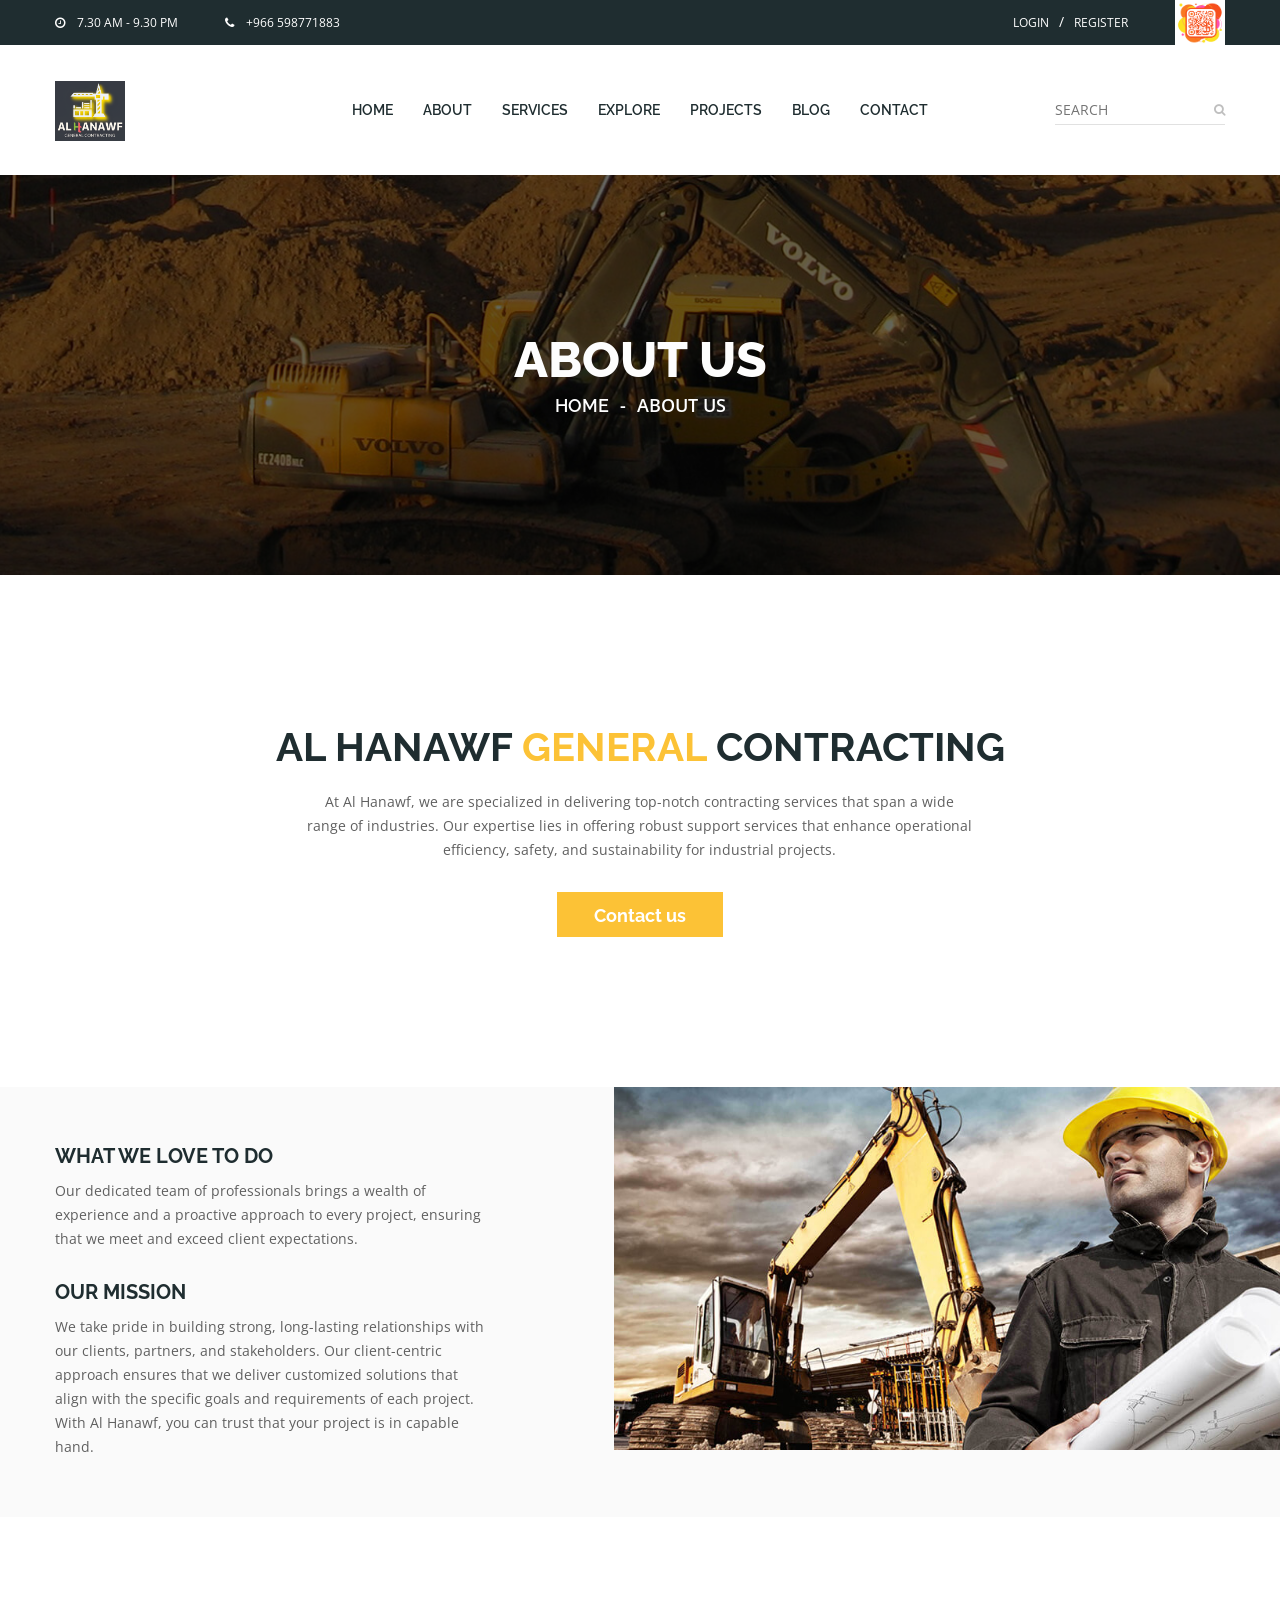
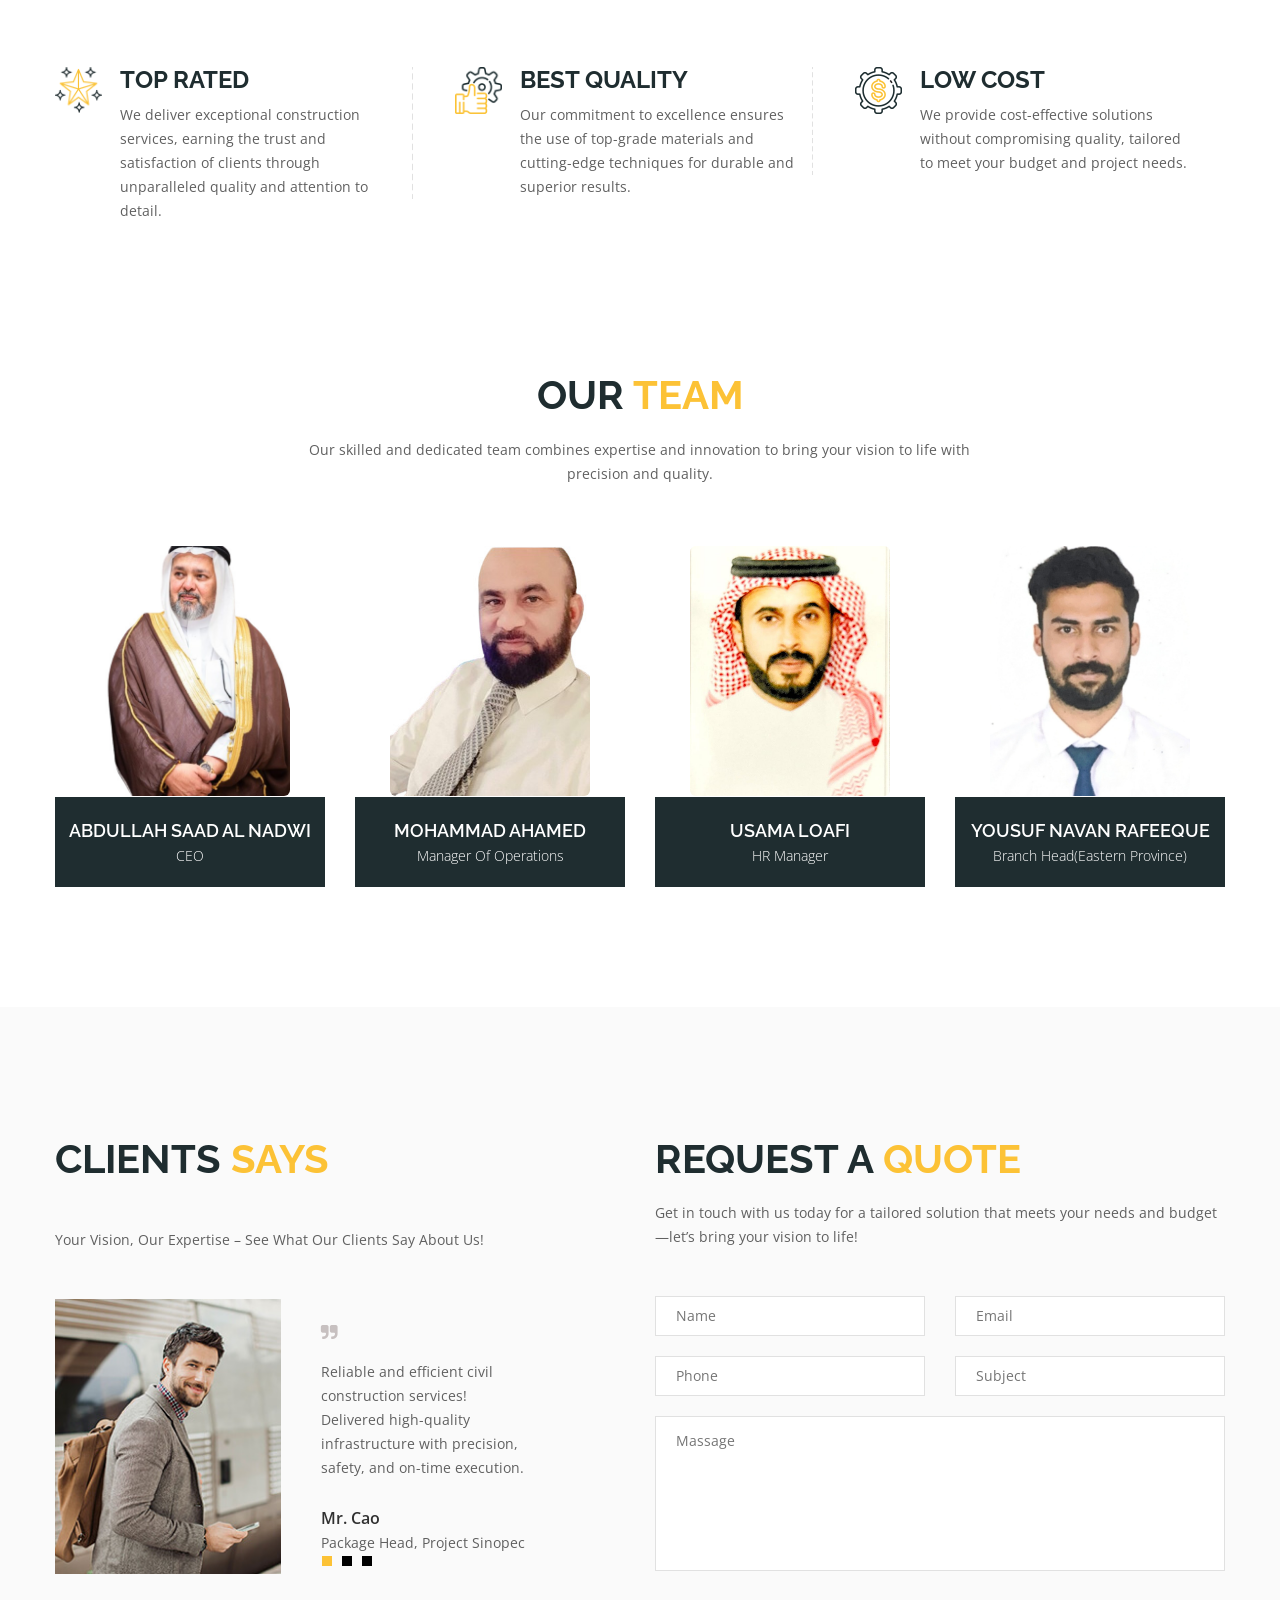
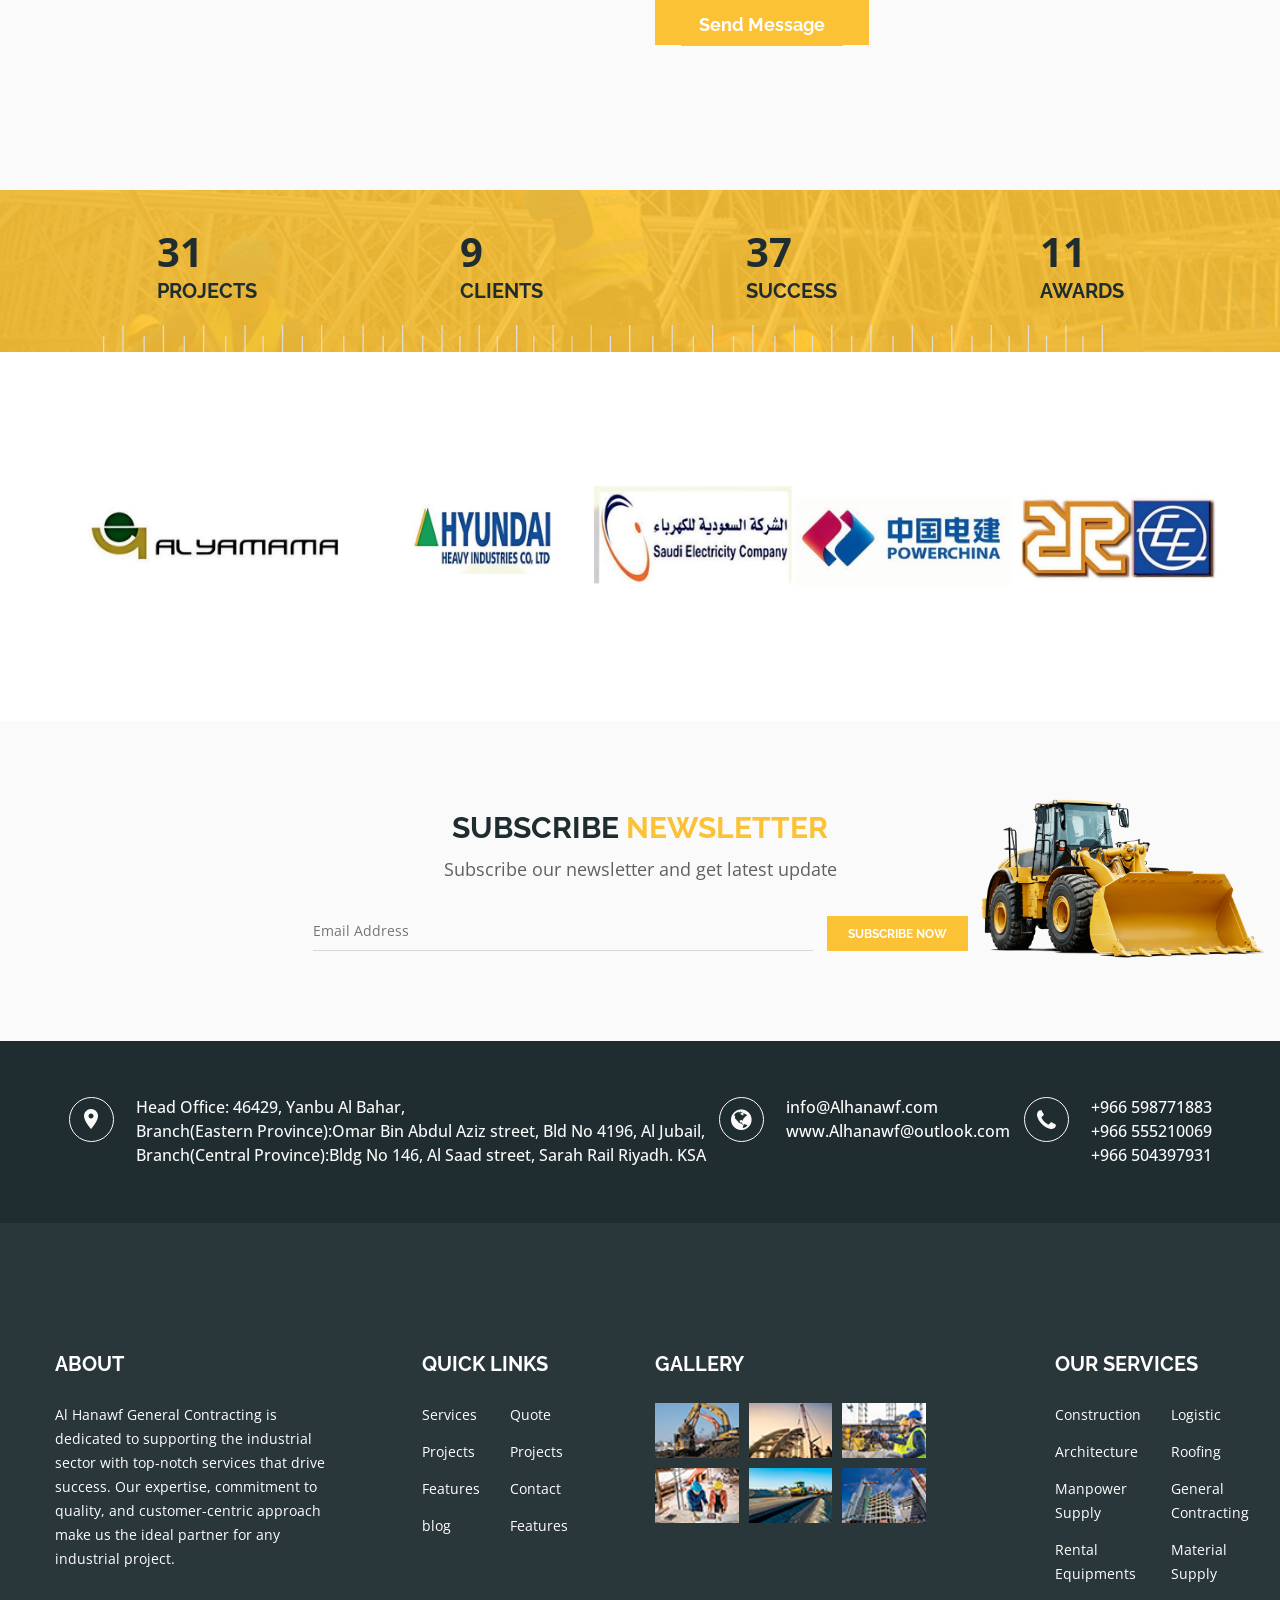
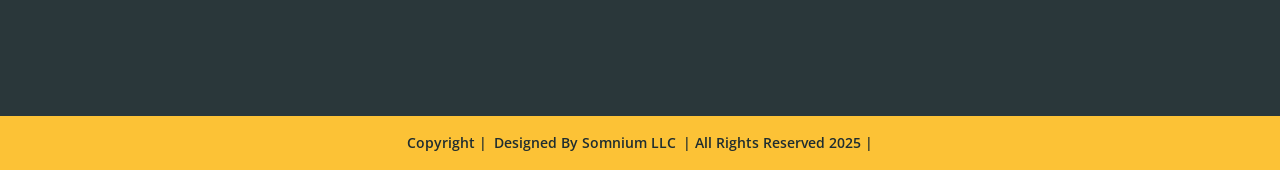
==== about.html @ 318bf7bf "Initial commit: Al Hanawf General Contracting website" ====
<!doctype html>
<html class="no-js" lang="en">


<head>
    <meta charset="utf-8">
    <meta http-equiv="x-ua-compatible" content="ie=edge">
    <title>About Us || Al Hanawf General Contracting</title>
    <meta name="description" content="">
    <meta name="viewport" content="width=device-width, initial-scale=1">
    
    <!-- Place favicon.ico in the root directory -->
    <link rel="shortcut icon" type="image/x-icon" href="images/favicon.ico">
    <link rel="apple-touch-icon" href="apple-touch-icon.png">
    

    <!-- All css files are included here. -->
    <!-- Bootstrap fremwork main css -->
    <link rel="stylesheet" href="css/bootstrap.min.css">
    <!-- Owl Carousel  main css -->
    <link rel="stylesheet" href="css/owl.carousel.min.css">
    <link rel="stylesheet" href="css/owl.theme.default.min.css">
    <!-- This core.css file contents all plugings css file. -->
    <link rel="stylesheet" href="css/core.css">
    <!-- Theme shortcodes/elements style -->
    <link rel="stylesheet" href="css/shortcode/shortcodes.css">
    <!-- Theme main style -->
    <link rel="stylesheet" href="style.css">
    <!-- Responsive css -->
    <link rel="stylesheet" href="css/responsive.css">
    <!-- User style -->
    <link rel="stylesheet" href="css/custom.css">


    <!-- Modernizr JS -->
    <script src="js/vendor/modernizr-2.8.3.min.js"></script>
</head>

<body>
    <!--[if lt IE 8]>
    <p class="browserupgrade">You are using an <strong>outdated</strong> browser. Please <a href="http://browsehappy.com/">upgrade your browser</a> to improve your experience.</p>
    <![endif]-->  

    <!-- Body main wrapper start -->
    <div class="wrapper">
        <!-- Start Header Style -->
        <div id="header" class="htc-header">
            <!-- Start Header Top -->
            <div class="htc__header__top bg__cat--1">
                <div class="container">
                    <div class="row">
                        <div class="col-md-6 col-lg-6 col-sm-6 col-xs-12">
                            <ul class="heaher__top__left">
                                <li><i class="fa fa-clock-o"></i>7.30 AM  -  9.30 PM</li>
                                <li><a href="#"><i class="fa fa-phone"></i>+966 598771883 </a></li>
                            </ul>
                        </div>
                        <div class="col-md-6 col-lg-6 col-sm-6 col-xs-12">
                            <div class="header__top__right">
                                <ul class="login-register">
                                    <li><a href="login-register.html">LOGIN</a></li>
                                    <li class="separator">/</li>
                                    <li><a href="login-register.html">REGISTER</a></li>
                                </ul>
                                <div class="heaher__top__btn">
                                    <img src="SCAN.png" alt="SCAN" width="50" height=48">
                                </div>
                            </div>
                        </div>
                    </div>
                </div>
            </div>
            <!-- End Header Top -->
            <!-- Start Mainmenu Area -->
            <div id="sticky-header-with-topbar" class="mainmenu__wrap sticky__header">
                <div class="container">
                    <div class="row">
                        <div class="col-md-2 col-sm-6 col-xs-7">
                            <div class="logo">
                                <a href="index.html">
                                    <img src="images/logo/Logo Al hanawf.png" alt="logo image" width="70" height="60">
                                </a>
                            </div>
                        </div>
                        <div class="col-md-8 col-sm-6 col-xs-5">
                            <nav class="main__menu__nav  hidden-xs hidden-sm">
                                <ul class="main__menu">
                                    <li class="drop"><a href="index.html">HOME</a>
                                        <ul class="">
                                            <li><a href="index.html"></a></li>
                                            <li><a href="index-2.html"></a></li>
                                            <li><a href="index-3.html"></a></li>
                                        </ul>
                                    </li>
                                    <li><a href="about.html">ABOUT</a></li>
                                    <li><a href="service.html">SERVICES</a></li>
                                    <li class="drop"><a href="#">Explore</a>
                                        <ul class="dropdown">
                                            <li><a href="service.html">service</a></li>
                                            <li><a href="projects-one.html">project Gallery</a></li>
                                            <li><a href="single-project.html">Letter of Approval</a></li>
                                            <li><a href="blog.html">BLog</a></li>
                                            <li><a href="login-register.html">Log in & Register</a></li>
                                        </ul>
                                    </li>
                                    <li class="drop"><a href="#">PROJECTS</a>
                                        <ul class="dropdown">
                                            <li><a href="projects-one.html">project gallery</a></li>
                                        </ul>
                                    </li>
                                    <li class="drop"><a href="blog.html">BLOG</a>
                                        <ul class="dropdown">
                                            <li><a href="blog.html">BLog</a></li>
                                        </ul>
                                    </li>
                                    <li><a href="contact.html">CONTACT</a></li>
                                </ul>
                            </nav>
                            <div class="mobile-menu clearfix visible-xs visible-sm">
                                <nav id="mobile_dropdown">
                                    <ul>
                                        <li><a href="index.html">Home</a>
                                            <ul>
                                                <li><a href="index.html">Home 01</a></li>
                                            </ul>
                                        </li>
                                        <li><a href="about.html">ABOUT</a></li>
                                        <li><a href="#">PROJECTS</a>
                                            <ul>
                                                <li><a href="projects-one.html">projects one</a></li>
                                                <li><a href="projects-two.html">projects two</a></li>
                                                <li><a href="projects-three.html">projects three</a></li>
                                            </ul>
                                        </li>
                                        <li><a href="#">pages</a>
                                            <ul>
                                                <li><a href="service.html">service</a></li>
                                                <li><a href="projects-one.html">projects one</a></li>
                                                <li><a href="single-project.html">Single Project</a></li>
                                                <li><a href="blog.html">BLog</a></li>
                                                <li><a href="login-register.html">Log in & Register</a></li>
                                            </ul>
                                        </li> 
                                        <li><a href="blog.html">blog</a>
                                            <ul>
                                                <li><a href="blog.html">BLog</a></li>
                                                <li><a href="blog-one-column.html">blog one column</a></li>
                                                <li><a href="blog-two-column.html">blog two column</a></li>
                                            </ul>
                                        </li>
                                        <li><a href="contact.html">contact</a></li>
                                    </ul>
                                </nav>
                            </div> 
                        </div>
                        <div class="col-md-2 col-sm-6 hidden-xs">
                            <div class="htc__header__search">
                                <input type="text" placeholder="SEARCH">
                                <a href="#"><i class="fa fa-search"></i></a>
                            </div>
                        </div>
                    </div>
                    <div class="mobile-menu-area"></div>
                </div>
            </div>
            <!-- End Mainmenu Area -->
        </div>
        <!-- End Header Style -->
        <!-- Start Bradcaump area -->
        <div class="ht__bradcaump__area" data--black__overlay="6" style="background: rgba(0, 0, 0, 0) url(images/bg/5.jpg) no-repeat scroll center center / cover ;">
            <div class="ht__bradcaump__wrap">
                <div class="container">
                    <div class="row">
                        <div class="col-xs-12">
                            <div class="bradcaump__inner text-center">
                                <h2 class="bradcaump-title">About Us</h2>
                                <nav class="bradcaump-inner">
                                  <a class="breadcrumb-item" href="index.html">Home</a>
                                  <span class="brd-separetor">-</span>
                                  <span class="breadcrumb-item active">About Us</span>
                                </nav>
                            </div>
                        </div>
                    </div>
                </div>
            </div>
        </div>
        <!-- End Bradcaump area -->
        <!-- Start Construction Area -->
        <section class="htc__best__construction ptb--150">
            <div class="container">
                <div class="row">
                    <div class="col-xs-12">
                        <div class="htc__bst__construc">
                            <div class="section__title text-center">
                                <h2 class="title__line">AL Hanawf <span class="text--theme">General</span> Contracting</h2>
                                <p>At Al Hanawf, we are specialized in delivering top-notch contracting services that span a 
                                    wide range of industries. Our expertise lies in offering robust support services that 
                                    enhance operational efficiency, safety, and sustainability for industrial projects.</p>
                            </div>
                            <div class="htc__bst__btn text-center mt--30">
                                <a class="htc__btn" href="contact.html">Contact us</a>
                            </div>
                        </div>
                    </div>
                </div>
            </div>
        </section>
        <!-- End Construction Area -->
        <!-- Start Offer Area -->
        <section class="htc__mission__area bg__gray">
            <div class="container">
                <div class="row">
                    <div class="col-md-9 col-lg-5 col-sm-7 col-xs-12">
                        <div class="htc__mission__container">
                            <div class="single__mission">
                                <h2>WHAT WE LOVE TO DO</h2>
                                <p>Our dedicated team of professionals brings a wealth of experience and a proactive approach 
                                    to every project, ensuring that we meet and exceed client expectations. </p>
                            </div>
                            <div class="single__mission">
                                <h2>OUR MISSION</h2>
                                <p>We take pride in building strong, long-lasting relationships with our clients, partners, 
                                    and stakeholders. Our client-centric approach ensures that we deliver customized 
                                    solutions that align with the specific goals and requirements of each project. With Al 
                                    Hanawf, you can trust that your project is in capable hand.</p>
                            </div>
                        </div>
                    </div>
                </div>
            </div>
            <div class="htc__offer__thumb">
                <div class="htc__offer__thumb__inner">
                    <img src="images/about/1.jpg" alt="offer img">
                </div>
            </div>
        </section>
        <!-- End Offer Area -->
        <!-- Start Offer Area -->
        <section class="htc__offer__area ptb--150 bg__white">
            <div class="container">
                <div class="row">
                    <div class="col-md-4 col-lg-4 col-sm-6 col-xs-12">
                        <div class="offer">
                            <div class="offer__icon">
                                <img src="images/others/icon-2/1.png" alt="icon images">
                            </div>
                            <div class="offer__details">
                                <h2><a href="#">TOP RATED</a></h2>
                                <p>We deliver exceptional construction services, earning the trust and satisfaction of clients through unparalleled quality and attention to detail.</p>
                            </div>
                        </div>
                    </div>
                    <div class="col-md-4 col-lg-4 col-sm-6 col-xs-12 xmt-40">
                        <div class="offer separator">
                            <div class="offer__icon">
                                <img src="images/others/icon-2/2.png" alt="icon images">
                            </div>
                            <div class="offer__details">
                                <h2><a href="#">BEST QUALITY</a></h2>
                                <p>Our commitment to excellence ensures the use of top-grade materials and cutting-edge techniques for durable and superior results.</p>
                            </div>
                        </div>
                    </div>
                    <div class="col-md-4 col-lg-4 hidden-sm col-xs-12 xmt-40">
                        <div class="offer separator">
                            <div class="offer__icon">
                                <img src="images/others/icon-2/3.png" alt="icon images">
                            </div>
                            <div class="offer__details">
                                <h2><a href="#">LOW COST</a></h2>
                                <p>We provide cost-effective solutions without compromising quality, tailored to meet your budget and project needs.</p>
                            </div>
                        </div>
                    </div>
                </div>
            </div>
        </section>
        <!-- End Offer Area -->
        <!-- Start Team Area -->
        <section class="htc__team__area pb--120 bg__white">
            <div class="htc__team__container">
                <div class="container">
                    <div class="row">
                        <div class="col-xs-12">
                            <div class="section__title text-center">
                                <h2 class="title__line">OUR <span class="text--theme">TEAM</span></h2>
                                <p>Our skilled and dedicated team combines expertise and innovation to bring your vision to life with precision and quality.</p>
                            </div>
                        </div>
                    </div>
                    <div class="row">
                        <div class="htc__team__wrap clearfix mt--30">
                            <!-- Start Single Team -->
                            <div class="col-md-3 col-lg-3 col-sm-4 col-xs-12">
                                <div class="team foo">
                                    <div class="team__inner">
                                        <div class="team__thumb">
                                            <img src="images/team/0.jpg" alt="team image" style="width: 200px; height: 250px; object-fit: cover; border-radius: 6px; position: relative; left: 50%; transform: translateX(-50%);">
                                        </div>
                                        <div class="team__hover__info">
                                            <ul class="team__social__link">
                                                <li><a href="#" target="_blank"><i class="fa fa-twitter"></i></a></li>
    
                                                <li><a href="#" target="_blank"><i class="fa fa-instagram"></i></a></li>
    
                                                <li><a href="#" target="_blank"><i class="fa fa-facebook"></i></a></li>
    
                                                <li><a href="#" target="_blank"><i class="fa fa-google-plus"></i></a></li>
                                            </ul>
                                        </div>
                                    </div>
                                    <div class="team__details">
                                        <h2><a href="#">Abdullah Saad Al Nadwi </a></h2>
                                        <h4>CEO</h4>
                                    </div>
                                </div>
                            </div>
                            <!-- End Single Team -->
                            <!-- Start Single Team -->
                            <div class="col-md-3 col-lg-3 col-sm-4 col-xs-12">
                                <div class="team foo">
                                    <div class="team__inner">
                                        <div class="team__thumb">
                                            <div style="text-align: center;"></div>
                                            <img src="images/team/8.jpg" alt="team image" style="width: 200px; height: 250px; object-fit: cover; border-radius: 6px; position: relative; left: 50%; transform: translateX(-50%);">
                                        </div>
                                        <div style="text-align: center;"></div>
                                        <div class="team__hover__info">
                                            <ul class="team__social__link">
                                                <li><a href="#" target="_blank"><i class="fa fa-twitter"></i></a></li>
    
                                                <li><a href="#" target="_blank"><i class="fa fa-instagram"></i></a></li>
    
                                                <li><a href="#" target="_blank"><i class="fa fa-facebook"></i></a></li>
    
                                                <li><a href="#" target="_blank"><i class="fa fa-google-plus"></i></a></li>
                                            </ul>
                                        </div>
                                    </div>
                                    <div class="team__details">
                                        <h2><a href="#">Mohammad Ahamed </a></h2>
                                        <h4>Manager of operations</h4>
                                    </div>
                                </div>
                            </div>
                            <!-- End Single Team -->
                            <!-- Start Single Team -->
                            <div class="col-md-3 col-lg-3 col-sm-4 col-xs-12">
                                <div class="team foo">
                                    <div class="team__inner">
                                        <div class="team__thumb">
                                            <img src="images/team/6.jpg" alt="team image" style="width: 200px; height: 250px; object-fit: cover; border-radius: 6px; position: relative; left: 50%; transform: translateX(-50%);">
                                        </div>
                                        <div class="team__hover__info">
                                            <ul class="team__social__link">
                                                <li><a href="#" target="_blank"><i class="fa fa-twitter"></i></a></li>
    
                                                <li><a href="#" target="_blank"><i class="fa fa-instagram"></i></a></li>
    
                                                <li><a href="#" target="_blank"><i class="fa fa-facebook"></i></a></li>
    
                                                <li><a href="#" target="_blank"><i class="fa fa-google-plus"></i></a></li>
                                            </ul>
                                        </div>
                                    </div>
                                    <div class="team__details">
                                        <h2><a href="#">Usama Loafi </a></h2>
                                        <h4>HR Manager</h4>
                                    </div>
                                </div>
                            </div>
                            <!-- End Single Team -->
                            <!-- Start Single Team -->
                            <div class="col-md-3 col-lg-3 hidden-sm col-xs-12">
                                <div class="team foo">
                                    <div class="team__inner">
                                        <div class="team__thumb">
                                            <img src="images/team/9.jpg" alt="team image" style="width: 200px; height: 250px; object-fit: cover; border-radius: 6px; position: relative; left: 50%; transform: translateX(-50%);">
                                    </div>
                                    <div class="team__hover__info">
                                        <ul class="team__social__link">
                                            <li><a href="#" target="_blank"><i class="fa fa-twitter"></i></a></li>

                                            <li><a href="#" target="_blank"><i class="fa fa-instagram"></i></a></li>

                                            <li><a href="#" target="_blank"><i class="fa fa-facebook"></i></a></li>

                                            <li><a href="#" target="_blank"><i class="fa fa-google-plus"></i></a></li>
                                        </ul>
                                    </div>
                                </div>
                                <div class="team__details">
                                    <h2><a href="#">Yousuf Navan Rafeeque</a></h2>
                                    <h4>Branch Head(Eastern Province)</h4>
                                    </div>
                                </div>
                            </div>
                            <!-- End Single Team -->
                        </div>
                    </div>
                </div>
            </div>
        </section>
        <!-- End Team Area -->
        <!-- Start Testimonial Area -->
        <section class="htc__testimonial__area ptb--130" data--gray__overlay="9" style="background: rgba(0, 0, 0, 0) url(images/bg/1.jpg) no-repeat fixed center center / cover ;">
            <div class="container">
                <div class="row">
                    <div class="col-md-6 col-lg-5 col-sm-12 col-xs-12">
                        <div class="htc__testimonial__wrap">
                            <div class="section__title text-left">
                                <h2 class="title__line">CLIENTS <span class="text--theme">SAYS</span></h2>
                                <p>                                <p>Your Vision, Our Expertise – See What Our Clients Say About Us!                                </p>
                            </p>
                            </div>
                            <div class="testimonial__activation clearfix">
                                 <!-- Start Single Testimonial -->
                                <div class="testimonial">
                                    <div class="testimonial__thumb">
                                         <img src="images/test/client/1.jpg" alt="clint image">
                                    </div>
                                    <div class="testimonial__details">
                                        <div class="tes__icon">
                                            <i class="fa fa-quote-right"></i>
                                        </div>
                                        <p>Reliable and efficient civil construction services! Delivered high-quality infrastructure with precision, safety, and on-time execution.</p>
                                        <h2><a href="#">Mr. Cao</a></h2>
                                        <h4>Package Head, Project Sinopec</h4>
                                    </div>
                                </div>
                                 <!-- End Single Testimonial -->
                                 <!-- Start Single Testimonial -->
                                <div class="testimonial">
                                    <div class="testimonial__thumb">
                                         <img src="images/test/client/1.jpg" alt="clint image">
                                    </div>
                                    <div class="testimonial__details">
                                        <div class="tes__icon">
                                            <i class="fa fa-quote-right"></i>
                                        </div>
                                        <p>Exceptional manpower services! Skilled workforce, timely deployment, and a commitment to quality ensure seamless project execution.</p>
                                        <h2><a href="#">Mr. Roland</a></h2>
                                        <h4>N.S.H, Dammam</h4>
                                    </div>
                                </div>
                                 <!-- End Single Testimonial -->
                                 <!-- Start Single Testimonial -->
                                <div class="testimonial">
                                    <div class="testimonial__thumb">
                                         <img src="images/test/client/1.jpg" alt="clint image">
                                    </div>
                                    <div class="testimonial__details">
                                        <div class="tes__icon">
                                            <i class="fa fa-quote-right"></i>
                                        </div>
                                        <p>Reliable and well-maintained rental equipment for all construction needs—ensuring efficiency, safety, and cost-effective project execution.</p>
                                        <h2><a href="#">Mr.Irfan</a></h2>
                                        <h4>Project Coordinatr, Gulf Oil</h4>
                                    </div>
                                </div>
                                 <!-- End Single Testimonial -->
                            </div>
                        </div>
                    </div>
                    <div class="col-md-6 col-lg-6  col-lg-offset-1 col-sm-12 col-xs-12 smt-40">
                        <div class="reguest__quote">
                            <div class="section__title text-left">
                                <h2 class="title__line">REQUEST A <span class="text--theme">QUOTE</span></h2>
                                <p>Get in touch with us today for a tailored solution that meets your needs and budget—let’s bring your vision to life!</p>
                            </div>
                            <form id="contact-form" action="https://d29u17ylf1ylz9.cloudfront.net/simply-construction/mail-faq.php" method="post">
                                <div class="clint__comment__form">
                                    <div class="single__cl__form">
                                        <input name="name" type="text" placeholder="Name">
                                        <input name="email" type="email" placeholder="Email">
                                    </div>
                                    <div class="single__cl__form">
                                        <input name="telephone" type="tel" placeholder="Phone">
                                        <input name="subject" type="text" placeholder="Subject">
                                    </div>
                                    <div class="single__cl__message">
                                        <textarea name="message" placeholder="Massage"></textarea>
                                    </div>
                                    <div class="clint__submit__btn">
                                        <button class="submit htc__btn" type="submit">
                                            <a class="htc__btn" href="#">Send Message</a> 
                                        </button>
                                    </div>
                                </div>
                            </form>
                            <p class="form-messege"></p>
                        </div>
                    </div>
                </div>
            </div>
        </section>
        <!-- End Testimonial Area -->
        <!-- Start Counter Up Area -->
        <section class="htc__counterup__area ptb--50" style="background: rgba(0, 0, 0, 0) url(images/bg/3.jpg) no-repeat scroll center center / cover ;">
            <div class="container">
                <div class="row">
                    <div class="col-md-12">
                        <div class="htc__counterup__wrap">
                            <!-- Start Single Fact -->
                            <div class="funfact">
                                <div class="fact__details">
                                    <div class="funfact__count__inner">
                                        <div class="fact__count ">
                                            <span class="count">174</span>
                                        </div>
                                    </div>
                                    <div class="fact__title">
                                        <h2>PROJECTS</h2>
                                    </div>
                                </div>
                            </div> 
                            <!-- End Single Fact -->
                            <!-- Start Single Fact -->
                            <div class="funfact">
                                <div class="fact__details">
                                    <div class="funfact__count__inner">
                                        <div class="fact__count ">
                                            <span class="count">54</span>
                                        </div>
                                    </div>
                                    <div class="fact__title">
                                        <h2>CLIENTS</h2>
                                    </div>
                                </div>
                            </div> 
                            <!-- End Single Fact -->
                            <!-- Start Single Fact -->
                            <div class="funfact">
                                <div class="fact__details">
                                    <div class="funfact__count__inner">
                                        <div class="fact__count ">
                                            <span class="count">209</span>
                                        </div>
                                    </div>
                                    <div class="fact__title">
                                        <h2>SUCCESS</h2>
                                    </div>
                                </div>
                            </div> 
                            <!-- End Single Fact -->
                            <!-- Start Single Fact -->
                            <div class="funfact">
                                <div class="fact__details">
                                    <div class="funfact__count__inner">
                                        <div class="fact__count ">
                                            <span class="count">72</span>
                                        </div>
                                    </div>
                                    <div class="fact__title">
                                        <h2>AWARDS</h2>
                                    </div>
                                </div>
                            </div> 
                            <!-- End Single Fact -->
                        </div>
                    </div>
                </div>
            </div>
        </section>
        <!-- End Counter Up Area -->
        <!-- Start Brand Area -->
        <div class="htc__brand__area">
            <div class="container">
                <div class="row">
                    <div class="col-xs-12">
                        <ul class="brand__list">
                            <li><a href="#"><img src="images/brand/Client 1.jpg" alt="brand images"></a></li>
                            <li><a href="#"><img src="images/brand/Client 7.jpg" alt="brand images" ></a></li>
                            <li><a href="#"><img src="images/brand/Client 4.jpg" alt="brand images"></a></li>
                            <li><a href="#"><img src="images/brand/Client 5.jpg" alt="brand images"></a></li>
                            <li><a href="#"><img src="images/brand/Client 6.jpg" alt="brand images"></a></li>
                        </ul>
                    </div>
                </div>
            </div>
        </div>
        <!-- End Brand Area -->
        <!-- Start Newsletter Area -->
        <section class="htc__newsletter__area ptb--90 bg__gray">
            <div class="container">
                <div class="row">
                    <div class="col-xs-12">
                        <div class="newsletter__wrap">
                            <h2 class="title__line">SUBSCRIBE <span class="text--theme">NEWSLETTER</span></h2>
                            <h4>Subscribe our newsletter and get latest update</h4>
                            <div class="newsletter__form">
                                <div class="input__box">
                                    <div id="mc_embed_signup">
                                        <form action="https://online.flippingbook.com/view/84429583/" method="post" id="mc-embedded-subscribe-form" name="mc-embedded-subscribe-form" class="validate" target="_blank" novalidate>
                                            <div id="mc_embed_signup_scroll" class="htc__news__inner">
                                                <div class="news__input">
                                                    <input type="email" value="" name="EMAIL" class="email" id="mce-EMAIL" placeholder="Email Address" required>
                                                </div>
                                                <!-- real people should not fill this in and expect good things - do not remove this or risk form bot signups-->
                                                <div style="position: absolute; left: -5000px;" aria-hidden="true"><input type="text" name="b_6bbb9b6f5827bd842d9640c82_05d85f18ef" tabindex="-1" value=""></div>
                                                <div class="clearfix subscribe__btn"><input type="submit" value="SUBSCRIBE NOW" name="subscribe" id="mc-embedded-subscribe" class="bst__btn btn--white__color">
                                                    
                                                </div>
                                            </div>
                                        </form>
                                    </div>
                                </div>        
                            </div>
                        </div>
                    </div>
                </div>
            </div>
            <div class="newsletter__thumb">
                <div class="newsletter__thumb__inner">
                    <img src="images/others/1.png" alt="newsletter img">
                </div>
            </div>
        </section>
        <!-- End Newsletter Area -->
        <!-- Start Contact Address -->
        <div class="htc__contact__address add-res bg__cat--1">
            <div class="container">
                <div class="row">
                    <div class="col-md-12">
                        <div class="htc__contact__wrap clearfix">
                            <!-- Start Single Address -->
                            <div class="ht__address__inner">
                                <div class="ht__address__icon map-pin">
                                    <i class="zmdi zmdi-pin"></i>
                                </div>
                                <div class="ht__address__details">
                                    <p>Head Office: 46429, Yanbu Al Bahar, <br>Branch(Eastern Province):Omar Bin Abdul Aziz street, Bld No 4196, Al Jubail, <br>Branch(Central Province):Bldg No 146, Al Saad street, Sarah Rail Riyadh. KSA </p> 
                                </div>
                            </div>
                            <!-- End Single Address -->
                            <!-- Start Single Address -->
                            <div class="ht__address__inner">
                                <div class="ht__address__icon glob">
                                    <i class="fa fa-globe" aria-hidden="true"></i>
                                </div>
                                <div class="ht__address__details">
                                    <p><a href="#">info@Alhanawf.com</a></p>
                                    <p><a href="#">www.Alhanawf@outlook.com</a></p>
                                </div>
                            </div>
                            <!-- End Single Address -->
                            <!-- Start Single Address -->
                            <div class="ht__address__inner">
                                <div class="ht__address__icon">
                                    <i class="fa fa-phone" aria-hidden="true"></i>
                                </div>
                                <div class="ht__address__details">
                                    <p><a href="#">+966 598771883 </a></p>
                                    <p><a href="#">+966 555210069 </a></p>
                                    <p><a href="#">+966 504397931 </a></p>
                                </div>
                            </div>
                            <!-- End Single Address -->
                        </div>
                    </div>
                </div>
            </div>
        </div>
        <!-- End Contact Address -->
        <!-- Start Footer Area -->
        <footer class="htc__footer__area">
            <div class="footer__top ptb--130" data--1f2d30__overlay="9.5" style="background: rgba(0, 0, 0, 0) url(images/bg/2.jpg) no-repeat fixed center center / cover ;">
                <div class="container">
                    <div class="row">
                        <div class="htc__footer__wrap clearfix">
                            <!-- Start Single Footer -->
                            <div class="col-md-3 col-lg-3 col-sm-6 col-xs-12">
                                <div class="footer">
                                    <div class="footer__widget">
                                        <h2 class="ft__title">ABOUT</h2>
                                    </div>
                                    <div class="ft__details">
                                        <p><p>Al Hanawf General Contracting is dedicated to supporting the industrial 
                                            sector with top-notch services that drive success. Our expertise, 
                                            commitment to quality, and customer-centric approach make us the 
                                            ideal partner for any industrial project.</p>
                                    </div>
                                </div>
                            </div>
                            <!-- End Single Footer -->
                            <!-- Start Single Footer -->
                            <div class="col-md-3 col-lg-3 col-sm-6 col-xs-12 xmt-40">
                                <div class="footer quick__link">
                                    <div class="footer__widget">
                                        <h2 class="ft__title">QUICK LINKS</h2>
                                    </div>
                                    <div class="footer__link">
                                        <ul class="ft__menu">
                                            <li><a href="service.html">Services</a></li>
                                            <li><a href="projects-one.html">Projects</a></li>
                                            <li><a href="#">Features</a></li>
                                            <li><a href="blog.html">blog</a></li>
                                        </ul>
                                        <ul class="ft__menu">
                                            <li><a href="#">Quote</a></li>
                                            <li><a href="projects-one.html">Projects</a></li>
                                            <li><a href="contact.html">Contact</a></li>
                                            <li><a href="#">Features</a></li>
                                        </ul>
                                    </div>
                                </div>
                            </div>
                            <!-- End Single Footer -->
                            <!-- Start Single Footer -->
                            <div class="col-md-3 col-lg-3 col-sm-6 col-xs-12 smt-40 xmt-40">
                                <div class="footer">
                                    <div class="footer__widget">
                                        <h2 class="ft__title">Gallery</h2>
                                    </div>
                                    <ul class="footer__instagram">
                                        <li><a href="#"><img src="images/blog/sm-img/1.jpg" alt="images"></a></li>
                                        <li><a href="#"><img src="images/blog/sm-img/2.jpg" alt="images"></a></li>
                                        <li><a href="#"><img src="images/blog/sm-img/3.jpg" alt="images"></a></li>
                                        <li><a href="#"><img src="images/blog/sm-img/4.jpg" alt="images"></a></li>
                                        <li><a href="#"><img src="images/blog/sm-img/5.jpg" alt="images"></a></li>
                                        <li><a href="#"><img src="images/blog/sm-img/6.jpg" alt="images"></a></li>
                                    </ul>
                                </div>
                            </div>
                            <!-- End Single Footer -->
                            <!-- Start Single Footer -->
                            <div class="col-md-3 col-lg-2 col-lg-offset-1 col-sm-6 col-xs-12 smt-40 xmt-40">
                                <div class="footer">
                                    <div class="footer__widget">
                                        <h2 class="ft__title">Our Services</h2>
                                        <div class="footer__link">
                                            <ul class="ft__menu">
                                                <li><a href="#">Construction</a></li>
                                                <li><a href="#">Architecture</a></li>
                                                <li><a href="#">Manpower Supply </a></li>
                                                <li><a href="#">Rental Equipments</a></li>
                                            </ul>
                                            <ul class="ft__menu">
                                                <li><a href="#">Logistic</a></li>
                                                <li><a href="#">Roofing</a></li>
                                                <li><a href="#">General Contracting </a></li>
                                                <li><a href="#">Material Supply</a></li>
                                            </ul>
                                        </div>
                                    </div>
                                </div>
                            </div>
                            <!-- End Single Footer -->
                        </div>
                    </div>
                </div>
            </div>
            <div class="copyright bg__theme">
                <div class="container">
                    <div class="row">
                        <div class="col-xs-12">
                            <div class="copyright__inner">
                                <p>Copyright | <a href="https://www.linkedin.com/company/somnium-llc/" target="_blank">Designed by Somnium LLC</a>
                                    | All Rights Reserved 2025 |</p>
                            </div>
                        </div>
                    </div>
                </div>
            </div>
        </footer>
        <!-- End Footer Area -->
    </div>
    <!-- Body main wrapper end -->

    <!-- Placed js at the end of the document so the pages load faster -->

    <!-- jquery latest version -->
    <script src="js/vendor/jquery-1.12.0.min.js"></script>
    <!-- Bootstrap framework js -->
    <script src="js/bootstrap.min.js"></script>
    <!-- All js plugins included in this file. -->
    <script src="js/plugins.js"></script>
    <script src="js/slick.min.js"></script>
    <script src="js/owl.carousel.min.js"></script>
    <!-- Waypoints.min.js. -->
    <script src="js/waypoints.min.js"></script>
    <!-- Main js file that contents all jQuery plugins activation. -->
    <script src="js/main.js"></script>

</body>



</html>
---- css/core.css ----
/*------------------------------------------------------------------------------

  Template Name: Simply Construction HTML Template.
  Template URI: #
  Description: Simply Construction is a unique website template designed in HTML with a simple & beautiful look. There is an excellent solution for creating clean, wonderful and trending material design corporate, corporate any other purposes websites.
  Author: DevItems
  Version: 1.0

-------------------------------------------------------------------------------*/

	@import url("font-awesome.css");
	@import url("material-design-iconic-font.min.css");
	@import url("plugins/animate.css");
	@import url("plugins/animate-slider.css");
	@import url("shortcode/default.css");
	@import url("plugins/jquery-ui.css");
	@import url("plugins/slick.css");
	@import url("plugins/slick-theme.css");
	@import url("plugins/meanmenu.css");
	@import url("plugins/magnific-popup.css");
	@import url('https://fonts.googleapis.com/css?family=Open+Sans:300,400,600,700|Raleway:300,400,500,600,700,800|Josefin+Sans:400,600,700');
---- css/shortcode/shortcodes.css ----
/*-----------------------------------------------------------------------------------
  Template Name: Simply Construction HTML Template.
  Template URI: #
  Description: Simply Construction is a unique website template designed in HTML with a simple & beautiful look. There is an excellent solution for creating clean, wonderful and trending material design corporate, corporate any other purposes websites.
  Author: DevItems
  Version: 1.0
-------------------------------------------------------------------------------------*/

@import url("header.css");
@import url("slider.css");
@import url("footer.css");
---- style.css ----
/*-----------------------------------------------------------------------------------
  Template Name: Simply Construction HTML Template.
  Template URI: #
  Description: Simply Construction is a unique website template designed in HTML with a simple & beautiful look. There is an excellent solution for creating clean, wonderful and trending material design corporate, corporate any other purposes websites.
  Author: DevItems
  Version: 1.0


-----------------------------------------------------------------------------------
  
  CSS INDEX
  ===================

  01. Google fonts
  02. Scroll To Top
  03. About Area
  04. Service Area
  05. Offer Area
  06. Project Area
  07. Call to Action Area
  08. Team Area
  09. Testimonial Area
  10. Blog Area
  11. Brand Area
  12. Newsletter Area
  13. Counterup Area
  14. Google Map Area
  15. Bradcaump Area
  16. Our Mission Area
  17. Project Area
  18. Blog Details Area
  19. Single Service Area
  20. Single Project Area
  21. Contact Area
  22. Log In Register Area

-----------------------------------------------------------------------------------*/


/*----------------------------------------*/
/*  1. Google fonts
/*----------------------------------------*/

/*

    font-family: 'Raleway', sans-serif;

    font-family: 'Open Sans', sans-serif;

    font-family: 'Josefin Sans', sans-serif;


*/


/*---------------------------------------
  02. Scroll To Top
----------------------------------------*/
 #scrollUp {
    border-radius: 2px;
    bottom: 80px;
    box-shadow: 0 0 10px rgba(0, 0, 0, 0.05);
    color: #fff;
    font-size: 28px;
    height: 45px;
    line-height: 45px;
    position: fixed;
    right: 15px;
    text-align: center;
    transition: all 0.3s ease 0s;
    width: 45px;
    z-index: 200;
    bottom: 15px;
}
#scrollUp:hover {
}

@-webkit-keyframes scroll-ani-to-top {
  0% {
    opacity: 0;
    bottom: 0;
  }
  50% {
    opacity: 1;
    bottom: 50%;
  }
  100% {
    opacity: 0;
    bottom: 75%;
  }
}
@-moz-keyframes scroll-ani-to-top {
  0% {
    opacity: 0;
    bottom: 0;
  }
  50% {
    opacity: 1;
    bottom: 50%;
  }
  100% {
    opacity: 0;
    bottom: 75%;
  }
}
@keyframes scroll-ani-to-top {
  0% {
    opacity: 0;
    bottom: 0;
  }
  50% {
    opacity: 1;
    bottom: 50%;
  }
  100% {
    opacity: 0;
    bottom: 75%;
  }
}
#scrollUp:hover i {
    animation: 800ms linear 0s normal none infinite running scroll-ani-to-top;
    height: 100%;
    left: 0;
    margin-bottom: -25px;
    position: absolute;
    width: 100%;
    bottom: 0;
}
#scrollUp i {
    color: #fff;
}
 #scrollUp {
    background: #fcc236 none repeat scroll 0 0;
}
 

/*---------------------------------------
  End Scroll To Top
----------------------------------------*/
/*---------------------------------------
  03. About Area
----------------------------------------*/ 

.about {
    margin-left: -15px;
    margin-right: -15px;
    transition: all 0.5s ease 0s;
}
.about__inner h2 {
    color: #ffffff;
    font-size: 22px;
    font-weight: 700;
}
.about__inner h2:hover a{
    color: #000;
}
.about__inner p {
    color: #fff;
    font-size: 14px;
    line-height: 24px;
    margin-top: 15px;
}
.about__btn a {
    font-family: Raleway;
    font-size: 12px;
    font-weight: 500;
    text-transform: uppercase;
    color: #fff;
}
.about__btn a:hover{
    color: #000;
}
.about__icon {
    position: relative;
    text-align: right;
    top: -11px;
}
.about__btn {
    margin-top: 10px;
}
.about {
    background: #fff none repeat scroll 0 0;
    padding-bottom: 30px;
    padding-top: 30px;
    position: relative;
}
.about__inner.about__hober__info {
    background: #fcc236 none repeat scroll 0 0;
    height: 100%;
    left: 0;
    position: absolute;
    top: 0;
    transform: scaleY(0);
    transition: all 0.5s ease 0s;
}
.about__inner.about__hober__info.active {
    transform: scaleY(1);
}

.about__inner {
  background: #1f2d30 none repeat scroll 0 0;
  padding: 60px 26px 22px;
}
.about:hover .about__inner.about__hober__info {
    transform: scaleY(1);
}
.about__inner.about__hober__info h2 {
    padding-top: 20px;
}
.about__inner.about__hober__info .about__icon {
    top: 31px;
}
.about__icon img {
    max-height: 39px;
}

/*-----------------------
About 2
--------------------------*/

.about--2 .about__inner {
    background: #fafafa none repeat scroll 0 0;
}
.about--2 .about__inner h2 {
    color: #1f2d30;
}
.about--2 .about__inner p {
    color: #606060;
}
.about--2 .about__btn a {
    color: #1f2d30;
}
.about--2 .about__inner.about__hober__info {
    background: #fcc236 none repeat scroll 0 0;
}
.about--2 .about__inner.about__hober__info h2 {
    color: #fff;
}
.about--2 .about__inner.about__hober__info p {
    color: #fff;
}
.about--2 .about__inner.about__hober__info .about__btn a {
    color: #fff;
}

.text__pos {
    position: relative;
}
.text__shape {
    left: 128px;
    position: absolute;
    top: 50%;
}
.text__shape h2 {
    color: #f7f7f7;
    font-family: Josefin Sans;
    font-size: 120px;
    font-weight: 700;
    letter-spacing: 15px;
    writing-mode: vertical-rl;
    transform: rotate(180deg) translateY(50%)  translateX(0);
}

/*---------------------------------------
  04. Service Area
----------------------------------------*/ 

.section__title h2.title__line {
    color: #1f2d30;
    font-size: 40px;
    font-weight: 700;
    text-transform: uppercase;
}
.section__title p {
    color: #606060;
    margin: 21px auto auto;
    width: 57%;
}
.service__thumb a img {
    width: 100%;
}
.service__thumb {
    position: relative;
}
.service__section__wrap .service__thumb {
  margin-left: -15px;
}
.service__hover {
    height: 100%;
    left: 0;
    opacity: 0;
    position: absolute;
    top: 0;
    transition: all 0.5s ease 0s;
    width: 100%;
    z-index: 2;
}
.service__hover::before {
    background: #fcc236 none repeat scroll 0 0;
    content: "";
    height: 100%;
    opacity: 0.85;
    position: absolute;
    width: 100%;
    z-index: -1;
}
.service__action {
    position: absolute;
    text-align: center;
    top: 50%;
    transform: translateY(-50%);
    width: 100%;
}
.service__action a {
    color: #fefefe;
    font-family: Raleway;
    font-size: 20px;
    font-weight: 700;
    transition: all 0.4s ease 0s;
}
.service__action a:hover {
    color: #000;
}
.service__details h2 {
    color: #1f2d30;
    font-size: 20px;
    font-weight: 700;
    margin-top: 18px;
    text-align: center;
    text-transform: uppercase;
}
.service:hover .service__hover {
    opacity: 1;
}

.container-fluid .section__title p {
    width: 34%;
}
/*Service Page*/

.service__page .service {
    margin-top: 70px;
}
.service__page .service__section__wrap{
    margin-top: -10px;
}

.service--2 .container-fluid .section__title p {
    margin-bottom: inherit;
    margin-left: inherit;
    margin-right: inherit;
    margin-top: 21px;
    text-align: left;
    width: 72%;
}

/*---------------------------------------
  05. Offer Area
----------------------------------------*/ 

.offer {
    display: flex;
}
.offer__icon img {
    max-width: 47px;
}
.offer__icon {
    margin-right: 18px;
}
.offer__details p {
  color: #606060;
  font-size: 14px;
  line-height: 24px;
  padding-right: 29px;
}
.offer__details h2 {
    color: #1f2d30;
    font-size: 24px;
    font-weight: 700;
    margin-bottom: 10px;
    text-transform: uppercase;
}

.offer.separator {
    position: relative;
}
.offer.separator::before {
    background: rgba(0, 0, 0, 0) url("images/icons/line.png") no-repeat scroll 100% 100% / cover ;
    content: "";
    height: 100%;
    left: -43px;
    position: absolute;
    top: 0;
    width: 1px;
    }

 /*Offer Style 2*/
.htc__offer__area{
    position: relative;
}

.htc__offer__2 .htc__offer__thumb {
    position: absolute;
    right: 0;
    top: 0;
    width: 44%;
}
.htc__offer__2 .htc__offer__container .offer + .offer {
    margin-top: 50px;
}
.htc__offer__2 .htc__offer__container {
    padding: 69px 0;
}
.htc__offer__2 .offer__details h2 {
    font-size: 20px;
    margin-bottom: 3px;
}

.htc__offer__area.htc__offer--2 {
    padding-top: 130px;
}
.htc__offer--2 .h1__offer__image {
  position: absolute;
  right: 3%;
  top: -40%;
  width: 21%;
  z-index: 3;
}


/*---------------------------------------
  06. Project Area
----------------------------------------*/

.project{
    margin-left: -15px;
    margin-right: -15px;
}

.project__thumb {
    position: relative;
    z-index: 4;
}
.project__hover__info {
    background: rgba(252, 194, 54, 0.9) none repeat scroll 0 0;
    height: 100%;
    left: 0;
    opacity: 0;
    position: absolute;
    text-align: center;
    top: 0;
    transition: all 0.5s ease 0s;
    width: 100%;
    z-index: 1;
}
.project__action {
    position: absolute;
    text-align: center;
    top: 50%;
    transform: translateY(-50%);
    width: 100%;
    z-index: 5;
}
.project__action h2 {
    color: #fefefe;
    font-size: 20px;
    font-weight: 700;
}
.project__hover__info::before {
    border: 1px solid #fff;
    bottom: 50px;
    content: "";
    height: auto;
    left: 45px;
    position: absolute;
    right: 45px;
    top: 50px;
    width: auto;
    z-index: 2;
}

.project__action h4 {
    color: #fff;
    font-size: 16px;
    font-weight: 700;
    margin-top: 17px;
}
.project__action > h2:hover a {
    color: #000;
}
.project__action h2 a {
    transition: all 0.4s ease 0s;
}
.project:hover .project__hover__info,
.project__itm:hover .project__hover__info {
    opacity: 1;
}

.project__thumb a {
    display: block;
}
.project__thumb a img {
    width: 100%;
}
.project__itm{
    margin-top: 30px;
}

/*---------------------------------------
  07. Call to Action Area
----------------------------------------*/

.callto__action__wrap {
    align-items: center;
    display: flex;
    height: 175px;
    justify-content: space-between;
}
.callto__action__wrap h2 {
    color: #fffffe;
    font-size: 32px;
    font-weight: 700;
    text-transform: uppercase;
}
.htc__btn--transparent {
    border: 1px solid #fff;
    display: inline-block;
    font-family: Raleway;
    font-size: 18px;
    font-weight: 700;
    height: 45px;
    line-height: 44px;
    padding: 0 36px;
    transition: all 0.5s ease 0s;
}
.htc__btn--transparent:hover {
    background: #fcc236 none repeat scroll 0 0;
    border: 1px solid #fcc236;
    color: #fff;
}
.callto__action__wrap{
    position: relative;
    z-index: 1;
}


/*---------------------------------------
  08. Team Area
----------------------------------------*/

.team__inner {
    position: relative;
}
.team__hover__info {
    background: rgba(252, 194, 54, 0.85) none repeat scroll 0 0;
    bottom: 0;
    left: 0;
    padding: 25px 0;
    position: absolute;
    transform: scaleY(0);
    transform-origin: center bottom 0;
    transition: all 0.5s ease 0s;
    width: 100%;
}
.team__social__link {
    display: flex;
    justify-content: center;
}
.team__social__link li a {
    color: #000;
}
.team__social__link li {
    margin: 0 13px;
}
.team__social__link li a i {
    background: #fff none repeat scroll 0 0;
    border-radius: 100%;
    color: #fcc236;
    font-size: 12px;
    height: 30px;
    line-height: 30px;
    text-align: center;
    transition: all 0.4s ease 0s;
    width: 30px;
}
.team__social__link li a:hover i {
    background: #000 none repeat scroll 0 0;
    color: #fff;
}
.team__details {
    background: #1f2d30 none repeat scroll 0 0;
    border-top: 1px solid #ffffff;
    padding: 23px 0;
    text-align: center;
    transition: all 0.5s ease 0s;
}
.team__details h2 a{
    color: #ffffff;
    font-size: 18px;
    font-weight: 600;
    text-transform: uppercase;
    transition: 0.5s;
}
.team__details h2 {
  line-height: 14px;
}
.team__details h2 a:hover{
    color: #000;
}
.team__details h4 {
    color: #ffffff;
    font-family: Open Sans;
    font-weight: 300;
    margin-top: 10px;
    text-transform: capitalize;
}
.team:hover .team__details {
    background: #fcc236 none repeat scroll 0 0;
}
.team:hover .team__hover__info {
    transform: scaleY(1);
}
.htc__team__container{
    position: relative;
    z-index: 2;
}
.team {
    margin-top: 30px;
}
/*-------------------
    Team 2
--------------------*/


.h1__team--one .team__social__link {
    display: block;
    margin-top: -15px;
    text-align: center;
    position: relative;
    top: 50%;
    transform: translateY(-50%);
}
.h1__team--one .team__social__link li {
    margin: 15px 0;
}
.h1__team--one .team__hover__info {
    bottom: auto;
    height: 100%;
    left: 0;
    padding: 0;
    top: 0;
    transform: scaleX(0);
    width: 85px;
}
.h1__team--one .team:hover .team__hover__info {
    transform: scaleX(1);
}

/*---------------------------------------
  09. Testimonial Area
----------------------------------------*/


.reguest__quote,
.htc__testimonial__wrap{
    position: relative;
    z-index: 2;
}
.htc__testimonial__area .section__title p {
    margin-bottom: inherit;
    margin-left: inherit;
    margin-right: inherit;
    margin-top: 20px;
    width: 100%;
}
.htc__testimonial__area .section__title{
    margin-bottom: 47px;
}
.section__title.text-left {
    margin-bottom: 47px;
}
.testimonial {
    align-items: center;
    display: flex !important;
    position: relative;
}
.testimonial__thumb img {
    width: 100%;
}
.testimonial__thumb {
    margin-right: 40px;
    min-width: 48%;
}
.testimonial__activation--2 .testimonial__thumb {
      margin-right: 25px;
      min-width: 37%;
}
.testimonial__activation--2 .testimonial__details p {
      font-style: italic;
      padding-right: 19px;
}
.testimonial__details h2 {
    color: #303030;
    font-family: Open Sans;
    font-size: 16px;
    font-weight: 600;
    margin-top: 30px;
    text-transform: capitalize;
}
.testimonial__details h4 {
    color: #606060;
    font-family: open sans;
    font-size: 14px;
    margin-top: 7px;
}
.single__cl__form {
    display: flex;
    margin-bottom: 20px;
    margin-left: -15px;
    margin-right: -15px;
}
.single__cl__form input {
    background: #fff none repeat scroll 0 0;
    border: 1px solid #e1e1e1;
    height: 40px;
    line-height: 40px;
    margin: 0 15px;
    padding: 0 20px;
    width: 50%;
    color: #606060;
}
.single__cl__form input::-moz-placeholder {
    color: #606060 !important;
}
.single__cl__message textarea::-moz-placeholder {
    color: #606060 !important;
    opacity: 1;
}
.clint__submit__btn a {
    padding: 0 17px;
}
.single__cl__message textarea {
    background: #fff none repeat scroll 0 0;
    border: 1px solid #e1e1e1;
    margin-bottom: 22px;
    min-height: 155px;
    padding-left: 20px;
    padding-top: 12px;
}
.htc__testimonial__wrap .slick-dots {
    bottom: 1px;
    right: -57px;
}
.htc__testimonial__wrap .slick-dots li.slick-active button::before,
.htc__testimonial__wrap .slick-dots li button:hover::before {
    background: #fcc236 none repeat scroll 0 0;
    opacity: 1;
}

.htc__testimonial__wrap .slick-dots li button::before {
    background: #000 none repeat scroll 0 0;
    content: "";
    height: 10px;
    opacity: 1;
    width: 10px;
    transition: 0.4s;
}
.htc__testimonial__wrap .slick-dots li {
    height: 10px;
    margin: 0;
    padding: 0;
    width: 10px;
}
.htc__testimonial__wrap .slick-dots li + li {
    margin-left: 10px;
}
.tes__icon i {
    color: #c7c0c0;
    font-size: 18px;
    margin-bottom: 18px;
}
/*----------------------------
    Testimonial 2
-----------------------------*/

.htc__testimonial__area.testimonial__2 .section__title p {
    margin: 0;
}
.htc__testimonial__left h2.title__line {
    color: #1f2d30;
    font-size: 40px;
    font-weight: 700;
    margin-bottom: 20px;
    text-transform: uppercase;
}
.htc__testimonial__left p + p {
    margin-top: 15px;
}
.testimonial__2 .htc__testimonial__wrap .slick-dots {
    bottom: -40px;
    left: -99%;
    right: auto;
}
.testimonial__2 .htc__testimonial__left p {
  padding-right: 14px;
}
.testimonial__2 .testimonial__details h2 {
  margin-top: 17px;
}




/*---------------------------------------
  10. Blog Area
----------------------------------------*/

.blog__thumb a {
    display: block;
}
.blog__thumb a img {
    width: 100%;
}
.blog__thumb {
    padding-bottom: 24px;
    position: relative;
}
.blog__hover__info {
    bottom: 0;
    left: 0;
    padding: 0 26px;
    position: absolute;
    width: 100%;
    z-index: 5;
}
.blog__meta {
    align-items: center;
    background: #1f2d30 none repeat scroll 0 0;
    border: 2px solid #fff;
    border-radius: 25px;
    display: flex;
    height: 50px;
    justify-content: center;
    padding: 0 25px;
    transition: 0.4s;
}
.blog:hover .blog__meta{
    background: #fcc236;
}
.blog:hover .blog__meta li a,
.blog:hover .blog__meta li{
    color: #1f2d30;
}

.blog__meta li a {
    color: #fff;
    display: inline-block;
    text-transform: capitalize;
    transition: 0.4s;
}
.blog__meta li a:hover{
    color: #fcc236;
}
.blog__meta li {
    color: #fff;
    font-size: 14px;
    font-weight: 500;
    transition: 0.4s;
}
.blog__meta li + li {
    margin-left: 20px;
}

.blog__details h2 {
    color: #606060;
    font-size: 18px;
    font-weight: 700;
    line-height: 28px;
    margin-top: 25px;
    text-transform: uppercase;
}
.blog__btn a {
    color: #b6b6b6;
    font-family: Raleway;
    font-weight: 700;
    text-transform: uppercase;
    transition: all 0.4s ease 0s;
}
.blog__btn a i {
    padding-left: 9px;
}
.blog__btn a:hover {
    color: #fcc236;
}
.blog__btn {
    margin-top: 16px;
}
.blog{
    margin-top: 30px;
}
/*--------------------------
    Blog 2
----------------------------*/
.htc__blog--2 .blog__hover__info {
    padding: 0;
}
.htc__blog--2 .blog__meta {
    border: 2px solid transparent;
    border-radius: 0;
}
.blog--one,
.blog--two{
    margin-top: -30px;
}
.blog--two .blog__hover__info {
    padding: 0 86px;
}
.blog--three{
    margin-top: -60px;
}
.blog--three .blog {
    margin-top: 60px;
}
.blog--one .blog__hover__info {
    padding: 0 130px;
}
.blog__video {
    left: 50%;
    position: absolute;
    top: 50%;
    transform: translateX(-50%) translateY(-50%);
    z-index: 999;
}
.blog__activation{
    position: relative;
}
.blog__activation .owl-nav div {
    height: 60px;
    left: 30px;
    line-height: 67px;
    position: absolute;
    top: 50%;
    width: 38px;
}

.blog__activation .owl-nav div.owl-next {
    left: auto;
    right: 30px;
}

.blog__activation.owl-theme .owl-nav [class*="owl-"] {
    background: rgba(207, 207, 208, 0.6) none repeat scroll 0 0;
    margin: 0;
    padding: 0;
}
.blog__activation .owl-nav div i {
    color: #303030;
    font-size: 30px;
}
.blog--details .htc__bl__dtl__inner {
    padding-right: 30px;
}
/*---------------------------------------
  11. Brand Area
----------------------------------------*/


.brand__list {
    display: flex;
    justify-content: space-between;
    align-items: center;
}
.brand__list li a {
    display: block;
}
.htc__brand__area {
    padding-bottom: 125px;
    padding-top: 126px;
}

/*---------------------------------------
  12. Newsletter Area
----------------------------------------*/


.news__input input::-moz-placeholder {
    color: #979797;
    opacity: 1;
}

.newsletter__wrap {
    text-align: center;
}
.newsletter__wrap h2 {
    color: #1f2d30;
    font-weight: 700;
    margin-bottom: 16px;
    text-transform: uppercase;
}
.newsletter__wrap h4 {
    color: #606060;
    font-family: Open Sans;
    font-size: 18px;
}
.newsletter__form {
    margin: 40px auto auto;
    width: 655px;
}
.htc__news__inner {
    position: relative;
}
.news__input input {
    -moz-border-bottom-colors: none;
    -moz-border-left-colors: none;
    -moz-border-right-colors: none;
    -moz-border-top-colors: none;
    background: transparent none repeat scroll 0 0;
    border-color: currentcolor currentcolor #d7d7d7;
    border-image: none;
    border-style: none none solid;
    border-width: 0 0 1px;
    color: #979797;
    padding-bottom: 7px;
}
.clearfix.subscribe__btn {
    bottom: 0;
    position: absolute;
    right: 0;
}
.news__input {
    width: 500px;
}
.subscribe__btn input {
    background: #fcc236 none repeat scroll 0 0;
    border: 1px solid #fcc236;
    color: #fff;
    font-family: Raleway;
    font-size: 12px;
    font-weight: 700;
    height: 35px;
    padding: 0 20px;
    transition: all 0.3s ease 0s;
}
.subscribe__btn input:hover {
    background: transparent none repeat scroll 0 0;
    border: 1px solid #000;
    color: #000;
}
.htc__newsletter__area {
    position: relative;
}
.newsletter__thumb {
    position: absolute;
    right: 4%;
    top: 50%;
    transform: translateY(-50%);
    width: 21%;
}
/*---------------------------------------
  13. Counterup Area
----------------------------------------*/

.htc__counterup__wrap {
    align-items: center;
    display: flex;
    justify-content: space-around;
}
.fact__count span.count {
    color: #1f2d30;
    font-size: 40px;
    font-weight: 700;
}
.fact__title h2 {
    color: #1f2d30;
    font-size: 20px;
    font-weight: 700;
    margin-top: 6px;
    text-transform: uppercase;
}
.h1__countdown .htc__callto__action h2 {
    font-size: 56px;
    font-weight: 700;
    margin-bottom: 18px;
}
.h1__countdown .htc__callto__action {
    padding-bottom: 100px;
    padding-top: 100px;
}
.h1__countdown .htc__call__btn {
    margin-top: 36px;
}
.h1__countdown .htc__callto__action p {
    width: 65%;
}
.h1__countdown .htc__counterup__wrap {
    height: 145px;
    padding: 0 157px;
}
.counterup__left__thumb {
    margin-left: -15px;
    margin-right: 40px;
}




/*---------------------------------------
  14. Google Map Area
----------------------------------------*/


.map-contacts{
    position: relative;
}
#googleMap {
    height: 436px;
    width: 100%;
}
.htc__contact__address--2 {
    background: rgba(31, 45, 48, 0.92) none repeat scroll 0 0;
    bottom: 0;
    position: absolute;
    right: 18%;
}
.htc__contact__address--2 .map-contacts {
    position: relative;
}
.htc__contact__address--2 .htc__contact__wrap {
    display: block;
}
.htc__contact__address--2 .htc__contact__wrap {
    padding: 0 40px;
}
.htc__contact__address--2 .htc__contact__wrap .ht__address__inner + .ht__address__inner {
    margin-top: 40px;
}

/*---------------------------------------
  15. Bradcaump Area
----------------------------------------*/


.ht__bradcaump__wrap {
    align-items: center;
    display: flex;
    height: 400px;
    position: relative;
    z-index: 2;
}
.bradcaump__inner h2.bradcaump-title {
    color: #fdfdfd;
    font-size: 50px;
    font-weight: 800;
    text-transform: uppercase;
}
.bradcaump-inner span {
  color: #fff;
  font-size: 18px;
  font-weight: 600;
  text-transform: uppercase;
}
.bradcaump-inner a {
    font-family: Raleway;
    font-size: 18px;
    font-weight: 600;
    text-transform: uppercase;
}
.bradcaump-inner {
    margin-top: 6px;
}
.brd-separetor {
    padding: 0 7px;
}
.htc__bst__btn .htc__btn {
    padding: 0 36px;
}

/*---------------------------------------
  16. Our Mission Area
----------------------------------------*/

.htc__mission__area {
    position: relative;
}
.htc__offer__thumb {
    position: absolute;
    right: 0;
    top: 0;
}
.htc__mission__container {
    padding: 89px 0;
}
.htc__mission__container .single__mission + .single__mission {
    margin-top: 50px;
}
.single__mission h2 {
    color: #1f2d30;
    font-size: 20px;
    font-weight: 700;
    margin-bottom: 12px;
    text-transform: uppercase;
}
.single__mission p {
    padding-right: 33px;
}




/*---------------------------------------
  17. Project Area
----------------------------------------*/

.project--one{
    margin-top: -20px;
}

.project--one .project {
    margin-left: -5px;
    margin-right: -5px;
    margin-top: 20px;
}

/*---------------------------------------
  18. Blog Details Area
----------------------------------------*/

.sidebar__separator{
    margin-top: 30px;
}

.htc__category {
    padding: 40px;
    text-align: center;
}
.cat__list li a {
    color: #606060;
    font-weight: 600;
    text-transform: uppercase;
    transition: all 0.3s ease 0s;
}
.cat__list li {
    border-bottom: 1px dashed #e1e1e1;
    padding: 15px 0;
}
.cat__list li:first-child {
    padding-top: 0;
}
.cat__list li:hover a {
    color: #fcc236;
}
.sidebar__title {
    border-bottom: 1px dashed #e1e1e1;
    color: #303030;
    font-size: 14px;
    font-weight: 800;
    margin-bottom: 20px;
    padding-bottom: 20px;
    text-align: center;
    text-transform: uppercase;
}
.htc__search__area {
    padding: 40px;
}
.pro__input__box {
    position: relative;
}
.pro__input__box i {
  background: #1f2d30 none repeat scroll 0 0;
  bottom: 0;
  color: #fff;
  cursor: pointer;
  height: 35px;
  line-height: 33px;
  position: absolute;
  right: 0;
  text-align: center;
  transition: all 0.4s ease 0s;
  width: 33px;
}
.pro__input__box input {
    background: transparent none repeat scroll 0 0;
    border: 1px solid #ebebeb;
    color: #c5c5c5;
    height: 35px;
    padding: 0 34px 0 15px;
    position: relative;
}
.pro__input__box i:hover {
    background: #fcc236 none repeat scroll 0 0;
}
.htc__category {
    padding: 40px;
    text-align: center;
}
.cat__list li a {
    color: #606060;
    font-weight: 600;
    text-transform: uppercase;
    transition: all 0.3s ease 0s;
}
.cat__list li {
    border-bottom: 1px dashed #e1e1e1;
    padding: 15px 0;
}
.cat__list li:first-child {
    padding-top: 0;
}
.cat__list li:hover a {
    color: #fcc236;
}
.htc__broc {
    padding: 40px 19px;
}
.brocure__list li a {
    color: #606060;
    font-size: 14px;
    font-weight: 600;
    transition: all 0.3s ease 0s;
}
.brocure__list li a i {
    color: #606060;
    font-size: 18px;
    padding-right: 14px;
}
.brocure__list li + li {
    border-top: 1px dashed #e1e1e1;
    margin-top: 20px;
    padding-top: 20px;
}
.brocure__list li a:hover {
    color: #fcc236;
}
.htc__recent__post {
    padding: 40px 20px;
}
.htc__single__post {
    border-top: 1px dashed #e1e1e1;
    display: flex;
    padding-bottom: 20px;
    padding-top: 20px;
}
.post__thumb {
    margin-right: 15px;
    min-width: 60px;
}
.post__details h4 {
    color: #303030;
    font-family: Open Sans;
    font-size: 14px;
    font-weight: 600;
    margin-bottom: 4px;
}
.post__meta span {
    color: #606060;
    font-size: 12px;
}
.build__dream__inner h2 {
    color: #ffffff;
    font-size: 22px;
    font-weight: 800;
    padding-right: 14px;
    text-align: center;
}
.build__btn {
    margin-top: 18px;
    text-align: center;
}
.build__btn .htc__btn {
    font-size: 14px;
    height: 35px;
    line-height: 35px;
    padding: 0 12px;
}
.htc__build__dream {
    height: 237px;
    padding-top: 40px;
}
.recent__post__wrap .htc__single__post:first-child {
    border-top: 0 none;
    padding-top: 0;
}
.htc__tag {
    padding: 40px;
}
.tag__list li a {
    color: #606060;
}
.tag__list {
    display: flex;
    flex-flow: row wrap;
    margin-left: -5px;
    margin-right: -5px;
}
.tag__list li {
    margin: 0 5px 10px;
}
.tag__list li a {
    border: 1px solid #e1e1e1;
    display: inline-block;
    font-size: 14px;
    height: 35px;
    line-height: 34px;
    padding: 0 9px;
    text-transform: capitalize;
    transition: all 0.4s ease 0s;
}
.tag__list li a:hover {
    background: #fcc236 none repeat scroll 0 0;
    border: 1px solid #fcc236;
    color: #fff;
}
/*Blog Details Leftsidebar*/

.htc__blog__details__page .blog__hover__info {
    padding: 0 145px;
}
.htc__blog__details__page .blog__meta {
  justify-content: space-around;
  padding: 0 50px;
}
.htc__blog__details h2 {
    color: #606060;
    font-size: 18px;
    font-weight: 700;
    line-height: 28px;
    margin-bottom: 27px;
    margin-top: 30px;
    text-transform: uppercase;
}
blockquote {
    background: #fafafa none repeat scroll 0 0;
    border-left: 0 none;
    color: #606060;
    font-size: 16px;
    font-style: italic;
    line-height: 26px;
    margin: 50px 0;
    padding: 30px 54px 30px 70px;
}

.bl__dtl p {
    color: #606060;
    font-size: 14px;
    line-height: 24px;
}
.bl__dtl p + p {
    margin-top: 22px;
}

.bl__post__share {
    display: flex;
    margin-bottom: 70px;
    margin-top: 47px;
}
.bl__post__link {
    display: flex;
}
.bl__post__link li a i {
    color: #bbbbbb;
}
.bl__post__link li + li {
    padding-left: 25px;
}
.bl__post__share span {
    color: #bbbbbb;
    font-size: 16px;
    font-weight: 600;
    padding-right: 18px;
}
.title__line--3 {
    color: #1f2d30;
    display: inline-block;
    font-family: Open Sans;
    font-size: 24px;
    font-weight: 600;
    margin-bottom: 50px;
    padding-bottom: 20px;
    position: relative;
    text-transform: uppercase;
}
.title__line--3::before {
    background: #e1e1e1 none repeat scroll 0 0;
    bottom: 0;
    content: "";
    height: 1px;
    left: 0;
    position: absolute;
    width: 100%;
}
.single__comment {
    display: flex;
}
.bl__comment__thumb {
    margin-right: 24px;
    min-width: 15%;
}
.bl__comment__thumb img {
    width: 100%;
}
.bl__comment__meta {
    align-items: center;
    display: flex;
    margin-bottom: 2px;
}
.bl__comment__meta h2 {
    color: #1f2d30;
    font-family: Open Sans;
    font-size: 16px;
    font-weight: 600;
    margin-right: 9px;
}
.bl__comment__meta span {
    font-size: 16px;
    font-weight: 600;
    margin: 0 9px;
}
.bl__remply {
    display: flex;
}
.bl__remply li a {
    color: #bbbbbb;
    text-transform: capitalize;
    transition: 0.4s;
}
.bl__remply li a:hover{
    color: #fcc236;
}
.bl__remply li + li {
    margin-left: 30px;
}
.bl__comment__form {
    margin-top: 70px;
}
.bl__form__inner {
    display: flex;
    margin-left: -15px;
    margin-right: -15px;
}
.single__form {
    margin: 0 15px;
    width: 50%;
}
.bl__input__box {
}
.single__form .bl__input__box + .bl__input__box {
    margin-top: 18px;
}
.single__form .bl__input__box span {
    color: #606060;
    display: inline-block;
    font-size: 14px;
    margin-bottom: 6px;
    text-transform: capitalize;
}
.bl__input__box input {
    border: 1px solid #ebebeb;
    height: 35px;
    padding: 0 10px;
}
.bl__comnt__btn {
    margin-top: 24px;
}
.bl__comnt__btn a.htc__btn {
    font-size: 12px;
    height: 35px;
    line-height: 35px;
}
.single__form span {
    color: #606060;
    display: inline-block;
    margin-bottom: 7px;
    text-transform: capitalize;
}
.single__form textarea {
    background: transparent none repeat scroll 0 0;
    border: 1px solid #ebebeb;
    min-height: 200px;
}
.single__comment.reply {
    margin-bottom: 65px;
    margin-left: 88px;
    margin-top: 65px;
}

.pre__next__btn li a {
    color: #bbbbbb;
    font-size: 16px;
    text-transform: capitalize;
}
.pre__next__btn {
    display: flex;
    justify-content: space-between;
    margin-bottom: 64px;
}
.pre__next__btn li a i {
    border: 1px solid #e1e1e1;
    display: inline-block;
    height: 25px;
    line-height: 22px;
    text-align: center;
    width: 25px;
}
.pre__next__btn li a i.fa.fa-angle-left {
    margin-right: 11px;
}
.pre__next__btn li a i.fa.fa-angle-right {
    margin-left: 11px;
}


/*---------------------------------------
  19. Single Service Area
----------------------------------------*/

.prodict-det-small li {
    padding: 0 10px;
    width: 25%;
}
.ht-portfolio-full-image .tab-pane img {
    width: 100%;
}
.prodict-det-small {
    display: flex;
    justify-content: space-between;
    margin-left: -10px;
    margin-right: -10px;
    margin-top: 20px;
}
.prodict-det-small li a {
    display: block;
}
.prodict-det-small li a img {
    width: 100%;
}
.htc__service__dtl {
    margin-top: 55px;
}
.title__line--4 {
    color: #1f2d30;
    font-weight: 700;
    margin-bottom: 15px;
    text-transform: uppercase;
}
.htc__ser__dtl__inner .htc__ser__dtl .title__line--4 {
  font-size: 24px;
}
.htc__ser__dtl__inner {
    display: flex;
    justify-content: space-between;
    margin-left: -25px;
    margin-right: -25px;
    margin-top: 47px;
}
.htc__ser__dtl__inner .htc__ser__dtl {
    padding: 0 25px;
    width: 50%;
}

/*---------------------------------------
  20. Single Project Area
----------------------------------------*/


.pro__dtl__inner {
    padding: 70px 40px;
}
.pro__dtl__content {
    display: flex;
}
.pro__dtl__list li {
    color: #1f2d30;
    font-family: Open Sans;
    font-size: 16px;
}
.pro__dtl__list.font__bold li {
    color: #1f2d30;
    font-family: Raleway;
    font-size: 16px;
    font-weight: 700;
    text-transform: uppercase;
}
.pro__dtl__list li + li {
    padding-top: 24px;
}
.pro__dtl__inner h2 {
    color: #1f2d30;
    font-size: 24px;
    font-weight: 700;
    margin-bottom: 43px;
    text-transform: uppercase;
}
.pro__dtl__list.font__bold {
    padding-right: 20px;
}
.download__project {
    margin-top: 20px;
    padding: 51px 0;
    text-align: center;
}
.download__project h2 {
    color: #fcc236;
    font-size: 18px;
    font-weight: 700;
    text-transform: uppercase;
}

.htc__pro__desc__container {
    display: flex;
    justify-content: space-between;
    margin-left: -20px;
    margin-right: -20px;
    margin-top: 70px;
}
.single__project__details h2 {
    color: #1f2d30;
    font-size: 24px;
    font-weight: 700;
    margin-bottom: 17px;
    text-transform: uppercase;
}
.single__project__details {
    margin: 0 20px;
    width: 33.33%;
}
.single__project__details p + p {
    margin-top: 11px;
}
.facts__list li a {
    color: #606060;
    font-size: 14px;
    transition: all 0.3s ease 0s;
}
.facts__list li + li {
    margin-top: 20px;
}
.facts__list {
    margin-top: 25px;
}
.facts__list li a i {
    padding-right: 10px;
}
.facts__list li a:hover {
    color: #fcc236;
}

/*---------------------------------------
  21. Contact Area
----------------------------------------*/

.title__line--5 {
    color: #1f2d30;
    display: inline-block;
    font-family: Open Sans;
    font-weight: 700;
    padding-bottom: 18px;
    position: relative;
    text-transform: uppercase;
}
.htc__contact__inner p {
    margin-top: 37px;
    width: 76%;
}
.title__line--5::before {
    background: #e1e1e1 none repeat scroll 0 0;
    bottom: 0;
    content: "";
    height: 1px;
    left: 0;
    position: absolute;
    width: 100%;
}
.htc__address__container {
    display: flex;
    margin-top: 50px;
}
.ct__address {
    display: flex;
}
.ct__address__icon i {
    border: 1px solid #696969;
    border-radius: 100%;
    color: #606060;
    font-size: 30px;
    height: 47px;
    line-height: 47px;
    text-align: center;
    width: 47px;
}
.htc__address__container .ct__address + .ct__address {
    margin-left: 115px;
}
.ct__details p a {
    color: #606060;
    font-weight: 600;
    transition: all 0.4s ease 0s;
}
.ct__details p {
    font-weight: 600;
}
.ct__address__icon {
    margin-right: 18px;
}
.ct__details p a:hover {
    color: #fcc236;
}
#googleMap {
    height: 470px;
    width: 100%;
}
.map__contacts{
    margin-top: 50px;
}

.htc__contact__form__wrap {
    margin-top: 100px;
}
.single-contact-inner {
    display: flex;
    margin-left: -28px;
    margin-right: -28px;
    margin-top: 48px;
}
.single-contact-form {
    padding: 0 28px;
    width: 50%;
}
.contact-box span {
    color: #606060;
    display: inline-block;
    font-size: 14px;
    padding-bottom: 9px;
}
.contact-box + .contact-box {
    margin-top: 17px;
}
.contact-box input {
    border: 1px solid #ebebeb;
    height: 35px;
    padding: 0 10px;
}
.contact-btn {
    margin-top: 25px;
}
.contact-box.message textarea {
    background: transparent none repeat scroll 0 0;
    border: 1px solid #ebebeb;
    min-height: 205px;
}
.contact-btn .htc__btn {
  font-size: 12px;
  height: 35px;
  line-height: 34px;
  padding: 0 28px;
  text-transform: uppercase;
}





/*------------------------------
  22. Log In Register Area
--------------------------------*/

.single__tabs__panel.tab-pane:not(.active) {
    display: none;
}

.login__register__menu {
    display: flex;
    justify-content: center;
    margin: 0 auto 51px;
    max-width: 370px;
}
.login__register__menu li a {
    color: #000000;
    font-size: 36px;
    transition: all 0.4s ease 0s;
}
.login__register__menu li {
    padding: 0 20px;
}
.login__register__menu li.active a {
    color: #fcc236;
}
.login__register__menu li a:hover {
    color: #fcc236;
}
.htc__login__register__wrap {
    margin: 0 auto;
    max-width: 370px;
}
.login input {
    -moz-border-bottom-colors: none;
    -moz-border-left-colors: none;
    -moz-border-right-colors: none;
    -moz-border-top-colors: none;
    border-color: currentcolor currentcolor #8e8e8e;
    border-image: none;
    border-style: none none solid;
    border-width: 0 0 1px;
    color: #686868;
    font-size: 16px;
    height: 40px;
    line-height: 40px;
    padding: 0 15px;
    width: 100%;
    background: transparent;
}
.login input + input {
    margin-bottom: 20px;
    margin-top: 40px;
}
.tabs__checkbox span.forget a{
    float: right;
    color: #fcc236;
    font-size: 12px;
}
.tabs__checkbox label {
    bottom: 2px;
    color: #999;
    font-size: 15px;
    padding-left: 9px;
    position: relative;
    text-transform: capitalize;
    font-weight: normal;
    cursor: pointer;
}
.tabs__checkbox {
    margin-bottom: 20px;
}
.tabs__checkbox span {
    color: #686868;
    text-transform: capitalize;
    padding-left: 5px;
}
.htc__login__btn a {
    border: 1px solid #d5d5d5;
    display: inline-block;
    font-size: 20px;
    height: 50px;
    line-height: 50px;
    text-align: center;
    text-transform: capitalize;
    transition: all 0.5s ease 0s;
    width: 150px;
    color: #4b4b4b;
    text-transform: uppercase;
}
.htc__login__btn {
    text-align: center;
}
.login input:last-child {
    margin-top: 14px;
}
.htc__social__connect h2 {
    color: #000;
    font-size: 16px;
    margin-bottom: 25px;
    margin-top: 50px;
    text-transform: capitalize;
    font-weight: 500;
}
.htc__soaial__list {
    display: flex;
    justify-content: center;
}
.htc__soaial__list li a {
    display: block;
    height: 35px;
    line-height: 35px;
    text-align: center;
    transition: all 0.5s ease 0s;
    width: 35px;
}
.user__meta__inner .htc__soaial__list {
    justify-content: space-between;
}
.htc__soaial__list li a i {
    color: #fff;
    font-size: 16px;
}
.htc__social__connect {
    text-align: center;
}
.htc__soaial__list li + li {
    margin-left: 10px;
}
.login input::-moz-placeholder {
    color: #686868 !important;
    font-size: 16px !important;
}
.htc__login__btn a:hover{
    background: #fcc236;
    color: #fff;
    border: 1px solid #fcc236;
}

/*-------------------------------
    Mobile Menu
------------------------------*/

.mean-container .mean-bar {
  min-height: 0;
  padding: 0;
}
.mean-container a.meanmenu-reveal {
  margin-top: -88px;
}
:focus {
    outline: -webkit-focus-ring-color auto 0px;
}
---- css/responsive.css ----
/*-----------------------------------------------------------------------------------

  Template Name: Simply Construction HTML Template.
  Template URI: #
  Description: Simply Construction is a unique website template designed in HTML with a simple & beautiful look. There is an excellent solution for creating clean, wonderful and trending material design corporate, corporate any other purposes websites.
  Author: DevItems
  Version: 1.0

-----------------------------------------------------------------------------------*/


/* Large screen desktop */
@media (min-width: 1366px) and (max-width: 1500px){


}

@media (min-width: 1170px) and (max-width: 1500px){

.project__hover__info::before {
  bottom: 30px;
  left: 25px;
  right: 25px;
  top: 30px;
}
.project__action h2 {
  font-size: 18px;
}
.project__action h4 {
  margin-top: 11px;
}
.container-fluid .section__title p {
  width: 48%;
}
.newsletter__thumb {
  right: 0;
  width: 24%;
}
.htc__offer__2 .htc__offer__thumb {
  width: 49%;
}
.htc__offer__2 .htc__offer__container .offer + .offer {
  margin-top: 25px;
}
.htc__offer__2 .htc__offer__container {
  padding: 46px 0;
}
.htc__mission__container {
  padding: 58px 0;
}
.htc__mission__container .single__mission + .single__mission {
  margin-top: 30px;
}
.htc__offer__thumb {
  max-width: 52%;
}
.slider__fixed--height {
  height: 645px;
}
.text__shape {
  left: 12px;
}
.text__shape h2 {
  font-size: 60px;
  letter-spacing: 5px;
}
.service--2 .container-fluid .section__title p {
  width: 100%;
}
.service--2 .section__title.text-left {
  margin-bottom: 20px;
}
.service--2 .container-fluid .section__title p {
  margin-top: 11px;
}
.h1__countdown .htc__callto__action p {
  width: 93%;
}
.h1__countdown .htc__callto__action {
  padding-bottom: 20px;
  padding-top: 25px;
}
.h1__countdown .htc__call__btn {
  margin-top: 18px;
}
.h1__countdown .htc__counterup__wrap {
  height: 112px;
}
.h1__countdown .htc__callto__action h2 {
  font-size: 40px;
  margin-bottom: 12px;
}
.htc__offer--2 .h1__offer__image {
  right: 0;
  top: -29%;
  width: 25%;
}
.h1__countdown .htc__counterup__wrap {
  padding: 0px;
}
.h1__service {
  padding-bottom: 10px;
  padding-top: 20px;
}

}



/* Normal desktop :992px. */
@media (min-width: 992px) and (max-width: 1169px) {

.container-fluid .section__title p {
  width: 52%;
}
.blog__meta {
  padding: 0 14px;
}
.blog__hover__info {
  padding: 0 13px;
}
.blog__details h2 {
  font-size: 15px;
}
.htc__offer__2 .htc__offer__container .offer + .offer {
  margin-top: 26px;
}
.htc__offer__2 .htc__offer__container {
  padding: 50px 0;
}
.project__hover__info::before {
  bottom: 10px;
  left: 10px;
  right: 10px;
  top: 10px;
}
.footer.quick__link {
  left: 0;
}
.htc__category {
  padding: 40px 30px;
}
.post__thumb {
  margin-right: 11px;
  min-width: 57px;
}
.htc__address__container .ct__address + .ct__address {
  margin-left: 40px;
}
.pro__dtl__inner {
  padding: 70px 22px;
}
.pro__dtl__list.font__bold {
  padding-right: 10px;
}
.htc__offer--2 .h1__offer__image {
  top: -22%;
  width: 28%;
}
.text__shape,
.htc__offer__thumb ,
.newsletter__thumb{
  display: none;
}
.htc__service__area.service--2 .container-fluid .section__title p {
  width: 100%;
}
.service--2 .service__section__wrap,
.htc__counterup__area .row {
  align-items: center;
  display: flex;
}
.h1__countdown .htc__callto__action h2 {
  font-size: 30px;
}
.h1__countdown .htc__counterup__wrap {
  height: 77px;
}
.h1__countdown .htc__callto__action {
  padding-bottom: 50px;
  padding-top: 50px;
}
.h1__countdown .htc__counterup__wrap {
  padding: 0px;
}

.h1__project .project__action h2 {
  font-size: 16px;
}
.section__title p {
  width: 54%;
}
.slider__fixed--height {
  height: 650px;
}
.slider__inner p {
  width: 51%;
}
.ht__offr--3 .htc__offer__container {
  padding: 100px 0;
}
.ht__offr--3 .htc__offer__container .offer + .offer {
  margin-top: 0;
}
.htc__offer__container {
  display: flex;
  justify-content: space-between;
}
.testimonial__2 .htc__testimonial__wrap .slick-dots {
  bottom: -90px;
}
.testimonial__activation--2 .testimonial__details p {
  font-size: 13px;
}
.tes__icon i {
  margin-bottom: 0px;
}
.testimonial__2 .testimonial__details h2 {
  margin-top: 8px;
}
.single__cl__form input {
  margin: 0 7px;
}
.single__cl__form {
  margin-left: -7px;
  margin-right: -7px;
}
.count--2 .fact__count span.count {
  font-size: 25px;
}
.count--2 .fact__title h2 {
  font-size: 14px;
}
.service__section__wrap .service__thumb {
  margin-left: 0;
}
.service--2 .container-fluid{
    padding-left: 0;
    padding-right: 30px;
}
.counterup__left__thumb{
  padding-right: 0;

}
.ptb--150, .ptb--130{
  padding: 80px 0;
}
.pt--150 {
  padding-top: 80px;
}
.h1__countdown .htc__callto__action {
  padding-bottom: 50px;
  padding-top: 80px;
}
.htc__service__area.service--2.bg__gray {
  background: #fff none repeat scroll 0 0;
  padding: 30px 0;
}
.h1__service.pt--40.pb--30 {
  padding-bottom: 0;
  padding-top: 0;
}
.htc__brand__area {
  padding-bottom: 80px;
  padding-top: 80px;
}

.main__menu > li > a {
  height: 110px;
  line-height: 110px;
}
.logo {
  height: 110px;
  line-height: 110px;
}
.htc__header__search {
  height: 110px;
}

}

 
/* Tablet desktop :768px. */
@media (min-width: 768px) and (max-width: 991px) {


/*------------------
 Padding Top
-----------------*/
.smt-40{
  margin-top: 40px;
}
.mean-container .mean-nav,
.sticky__header.scroll-header .mean-container .mean-nav {
  margin-top: 0;
}
.container-fluid .section__title p {
  width: 69%;
}
.htc__header__search {
  margin-right: 109px;
}
.slider__inner p {
  width: 91%;
}
.section__title p {
  width: 69%;
}
.ht__address__icon {
  margin-right: 14px;
}
.ht__address__details p {
  font-size: 13px;
}
.htc__offer__2 .htc__offer__thumb {
  position: inherit;
  top: auto;
  width: 100%;
  margin-bottom: 30px;
  bottom: 0;
}
.testimonial__2 .htc__testimonial__wrap .slick-dots {
  bottom: -56px;
  left: 0;
}
.footer.quick__link {
  left: 0;
}
.sticky__header.scroll-header .mean-container a.meanmenu-reveal {
  margin-top: -53px;
}
.testimonial__thumb {
  min-width: 24%;
}
.htc__testimonial__wrap .slick-dots {
  bottom: -7px;
  right: 120px;
}
.footer.quick__link {
  left: 0;
}
.project__hover__info::before {
  bottom: 10px;
  left: 10px;
  right: 10px;
  top: 10px;
}
.offer__details p {
  font-size: 13px;
}
.offer__icon {
  margin-right: 10px;
}
.brocure__list {
  text-align: center;
}
.tag__list li a {
  padding: 0 40px;
}
.blog--two .blog__hover__info {
  padding: 0 20px;
}
.ct__address__icon {
  margin-right: 7px;
}
.htc__address__container .ct__address + .ct__address {
  margin-left: 20px;
}
.ct__details p {
  font-size: 13px;
}
.single__project__rightsidebar {
  margin-top: 30px;
}
.newsletter__thumb,
.text__shape {
  display: none;
}
.h1__countdown .htc__callto__action h2 {
  font-size: 40px;
}
.h1__countdown .htc__callto__action {
  padding-bottom: 50px;
  padding-top: 40px;
}
.h1__countdown .htc__counterup__wrap {
  height: 98px;
}
.htc__offer--2 .h1__offer__image {
  top: -10%;
  width: 30%;
}
.h1__countdown .htc__counterup__wrap {
  padding: 0px;
}
.blog--details .htc__bl__dtl__inner {
    padding-right: 0px;
}
.about__inner {
  padding: 60px 21px 22px;
}
.slider__fixed--height {
  height: 680px;
}
.service__thumb img,
.counterup__left__thumb img {
  width: 100%;
}
.counterup__left__thumb {
  margin-right: 0;
  margin-left: 0px;
}
.main__menu > li > a {
  height: 80px;
  line-height: 80px;
}
.logo {
  height: 80px;
  line-height: 80px;
}
.htc__header__search {
  height: 80px;
}
.mean-container a.meanmenu-reveal {
  margin-top: -57px;
}
.slider__fixed--height {
  height: 560px;
}
.about__inner.about__hober__info.active {
  transform: scaleY(0);
}
.about:hover .about__inner.about__hober__info {
  transform: scaleY(0);
}
.about {
  padding-bottom: 0;
  padding-top: 0;
  margin-left: 0;
  margin-right: 0;
}
.service--2 .container-fluid {
  padding-left: 0;
  padding-right: 0;
}
.counterup__left__thumb{
  padding-right: 0;

}
.service__section__wrap .service__thumb {
  margin-left: 0;
  padding: 0;
}
.ptb--150, .ptb--130{
  padding: 80px 0;
}
.pt--150 {
  padding-top: 80px;
}
.h1__countdown .htc__callto__action {
  padding-bottom: 50px;
  padding-top: 80px;
}
.htc__service__area.service--2.bg__gray {
  background: #fff none repeat scroll 0 0;
  padding: 30px 0;
}
.h1__service.pt--40.pb--30 {
  padding: 50px 40px 0;
}
.htc__brand__area {
  padding-bottom: 80px;
  padding-top: 80px;
}
.single__project__details p {
  font-size: 13px;
}


}

 
/* small mobile :320px. */
@media (max-width: 767px) {
  
.container {width:300px}


/*------------------
 Padding Top
-----------------*/
.xmt-40{
  margin-top: 40px;
}
.xmt-20{
  margin-top: 20px;
}
.xmt__40{
  margin-top: -40px !important;
}
.prodict-det-small li {
  width: 50%;
}
.prodict-det-small {
  flex-flow: row wrap;
}
.service,
.htc__counterup__wrap .funfact + .funfact,
.reguest__quote,
.testimonial__details,
.ht__address__inner,
.single__form ,
.htc__address__container .ct__address + .ct__address,
.contact-box.message,
.single__project__rightsidebar,
.rl__project,
.htc__ser__dtl__inner .htc__ser__dtl + .htc__ser__dtl{
    margin-top: 30px;
}
.slider__inner p,
.section__title p,
.container-fluid .section__title p ,
.single-contact-form,
.team__thumb img,
.single__project__details,
.htc__ser__dtl__inner .htc__ser__dtl,
.news__input,
.service--2 .container-fluid .section__title p,
.counterup__left__thumb img,
.h1__countdown .htc__callto__action p{
  width: 100%;
}
.sticky__header.scroll-header .mean-container .mean-nav,
.mean-container .mean-nav {
  margin-top: 0;
}
.htc__blog__details__page .blog__hover__info,
.blog--one .blog__hover__info,
.blog--two .blog__hover__info,
.single-contact-form,
.htc__ser__dtl__inner .htc__ser__dtl,
.h1__countdown .htc__counterup__wrap {
  padding: 0;
}
.header__top__right,
.heaher__top__left {
  justify-content: center;
}
.bl__comment__meta,
.bl__form__inner,
.htc__contact__wrap,
.htc__counterup__wrap,
.brand__list,
.single__cl__form,
.htc__address__container,
.single-contact-inner,
.htc__pro__desc__container,
.htc__ser__dtl__inner {
  display: block;
}
.htc__address__container .ct__address + .ct__address ,
.single-contact-inner,
.htc__pro__desc__container,
.htc__ser__dtl__inner{
  margin-left: 0;
}
.single-contact-inner,
.htc__pro__desc__container,
.htc__ser__dtl__inner {
  margin-right: 0;
}
.htc__testimonial__wrap {
  margin-bottom: 30px;
}
.newsletter__thumb,
.text__shape,
.htc__offer--2 .h1__offer__image,
.slider__activation__wrap.owl-theme .owl-nav {
  display: none;
}
.counterup__left__thumb {
  margin-left: 0;
  margin-right: 0;
}
.heaher__top__left li + li {
  margin-left: 10px;
}
.login-register {
  margin-right: 25px;
}
.slider__inner h1 {
  font-size: 49px;
  line-height: 60px;
}
.slider__fixed--height {
  height: 100vh;
}
.project__hover__info::before {
  bottom: 10px;
  left: 10px;
  right: 10px;
  top: 10px;
}
.callto__action__wrap h2 {
  font-size: 23px;
  line-height: 34px;
}
.callto__action__wrap {
  display: block;
  height: auto;
  padding: 50px 0;
}
.callto__action__btn {
  margin-top: 14px;
}
.testimonial {
  display: block !important;
}
.htc__testimonial__wrap .slick-dots {
  bottom: -39px;
  right: 107px;
}
.section__title h2.title__line {
  font-size: 25px;
}
.single__cl__form input {
  margin: 0;
  width: 100%;
}
.single__cl__form {
  margin-left: 0;
  margin-right: 0;
}
.single__cl__form input + input {
  margin-top: 20px;
}
.blog__hover__info {
  padding: 0;
}
.blog__meta {
  border-radius: 0;
  padding: 0 14px;
}
.blog__details h2 {
  font-size: 14px;
  margin-top: 14px;
}
.offer__details p {
  font-size: 13px;
}
.offer__details p {
  padding-right: 0;
}
.htc__counterup__wrap {
  text-align: center;
}
.offer.separator::before {
  display: none;
}
.testimonial__2 .htc__testimonial__wrap .slick-dots {
  bottom: -50px;
  left: 0;
}
.footer.quick__link {
  left: 0;
}
.brand__list {
  text-align: center;
}
.brand__list li + li {
  margin-top: 20px;
}
.htc__offer__2 .htc__offer__thumb {
  position: inherit;
  width: 100%;
  margin-bottom: 30px;
}
.sticky__header.scroll-header .mean-container a.meanmenu-reveal {
  margin-top: -54px;
}
.testimonial__thumb {
  margin-right: 0;
  min-width: 100%;
}
.slider__inner p {
  font-size: 14px;
  line-height: 24px;
  margin: 9px auto auto;
}
.about {
  margin-top: 40px;
}
.footer.quick__link {
  left: 0;
}
.htc__contact__address--2 .htc__contact__wrap {
  padding: 0 16px;
}
.htc__contact__address--2 {
  right: 0;
}
.htc__bst__construc .section__title h2.title__line {
  font-size: 18px;
}
.htc__mission__area .htc__offer__thumb {
  bottom: 0;
  position: inherit;
  top: auto;
}
.ht__address__details p {
  font-size: 14px;
}
.htc__blog__details__page .blog__meta {
  padding: 0 10px;
}
blockquote {
  font-size: 14px;
  line-height: 26px;
  margin: 30px 0;
  padding: 20px;
}
.bl__comment__meta span {
  display: inline-block;
  margin: 7px 0 0;
}
.bl__comment__thumb {
  margin-right: 12px;
}
.single__comment.reply {
  margin-bottom: 40px;
  margin-left: 0;
  margin-top: 40px;
}
.single__form {
  margin: 0;
  width: 100%;
}
.bl__form__inner {
  margin-left: 0;
  margin-right: 0;
}
.single__project__details {
  margin: 0;
  margin-top: 30px;
}
.pro__dtl__inner h2 {
  font-size: 21px;
  margin-bottom: 23px;
}
.pro__dtl__inner {
  padding: 70px 13px;
}
.pro__dtl__list.font__bold {
  padding-right: 6px;
}
.facts__list li a {
  font-size: 13px;
}
.clearfix.subscribe__btn {
  bottom: -52px;
  left: 0;
  right: auto;
}
.newsletter__form {
  width: 256px;
}
.newsletter__wrap h2 {
  line-height: 34px;
}
.h1__countdown .htc__callto__action h2 {
  font-size: 24px;
  line-height: 34px;
}
.h1__countdown .htc__counterup__wrap {
  height: 405px;
  padding-top: 35px;
}
.blog--details .htc__bl__dtl__inner {
    padding-right: 0px;
}
.h1__project .project__action h2 {
  font-size: 17px;
}
.slider__fixed--height {
  height: auto;
}
.slide__align--center {
  padding: 100px 0;
}
.htc__testimonial__left h2.title__line {
  font-size: 25px;
}

.main__menu > li > a {
  height: 80px;
  line-height: 80px;
}
.logo {
  height: 80px;
  line-height: 80px;
}
.htc__header__search {
  height: 80px;
}
.mean-container a.meanmenu-reveal {
  margin-top: -57px;
}
.slider__fixed--height {
  height: 560px;
}
.about__inner.about__hober__info.active {
  transform: scaleY(0);
}
.about:hover .about__inner.about__hober__info {
  transform: scaleY(0);
}
.about {
  padding-bottom: 0;
  padding-top: 0;
  margin-left: 0;
  margin-right: 0;
}
.service--2 .container-fluid {
  padding-left: 0;
  padding-right: 0;
}
.counterup__left__thumb{
  padding-right: 0;

}
.service__section__wrap .service__thumb {
  margin-left: 0;
  padding: 0;
}
.ptb--150, .ptb--130{
  padding: 80px 0;
}
.pt--150 {
  padding-top: 80px;
}
.h1__countdown .htc__callto__action {
  padding-bottom: 50px;
  padding-top: 80px;
}
.htc__service__area.service--2.bg__gray {
  background: #fff none repeat scroll 0 0;
  padding: 30px 0;
}
.h1__service.pt--40.pb--30 {
  padding: 50px 40px 0;
}
.htc__brand__area {
  padding-bottom: 80px;
  padding-top: 80px;
}

.slider__fixed--height {
  height: 400px;
  padding: 0;
}
.slider__inner h1 {
  font-size: 30px;
  line-height: 30px;
  margin-top: 10px;
}
.slider__inner h4 {
  font-size: 20px;
  line-height: 24px;
}
.h1__countdown .htc__counterup__wrap {
  height: auto;
  padding-bottom: 60px;
  padding-top: 60px;
}
.funfact {
  padding: 20px 0;
}
.news__input input {
  padding-bottom: 7px;
  padding-top: 7px;
  text-align: center;
}
.clearfix.subscribe__btn {
  float: none;
  left: 0;
  margin: 0;
  right: 0;
  text-align: center;
}
.htc__offer__area.htc__offer--2 {
  padding-top: 70px;
}
.htc__offer__area.htc__offer--2.pb--120 {
  padding-bottom: 60px;
}
.htc__contact__address.bg__cat--1 {
  padding-bottom: 0;
}
.header__top__right, .heaher__top__left {
  justify-content: space-between;
}
.heaher__top__left {
  display: none;
}
.service__section__wrap .service__thumb img {
  width: 100%;
}
.single__form.message{
  margin-top: 20px;
}
.project__action h2 {
  font-size: 17px;
}
.htc__contact__address.add-res.bg__cat--1 {
  padding: 30px 0 60px;
}
.ptb--120 {
  padding: 50px 0;
}
    
    
    

}


/* Large Mobile :480px. */
@media only screen and (min-width: 480px) and (max-width: 767px) {
.container {width: 90%}
.htc__testimonial__wrap .slick-dots {
  right: 182px;
}
.footer__top.ptb--130 {
  padding: 50px 0;
}

}
---- css/custom.css ----
/*--------------------------------------------------------------
  Template Name: Simply Construction HTML Template.
  Template URI: #
  Description: Simply Construction is a unique website template designed in HTML with a simple & beautiful look. There is an excellent solution for creating clean, wonderful and trending material design corporate, corporate any other purposes websites.
  Author: DevItems
  Version: 1.0
---------------------------------------------------------------*/

/* ----------------------------------------------------
.logo {
    transition: opacity 0.3s ease-in-out;
}
.hide-logo {
    opacity: 0;
}
<script>
    window.addEventListener("scroll", function() {
        var logo = document.querySelector(".logo");
        if (window.scrollY > 50) {
            logo.classList.add("hide-logo");
        } else {
            logo.classList.remove("hide-logo");
        }
    });
</script>

-------------------------------------------------------*/
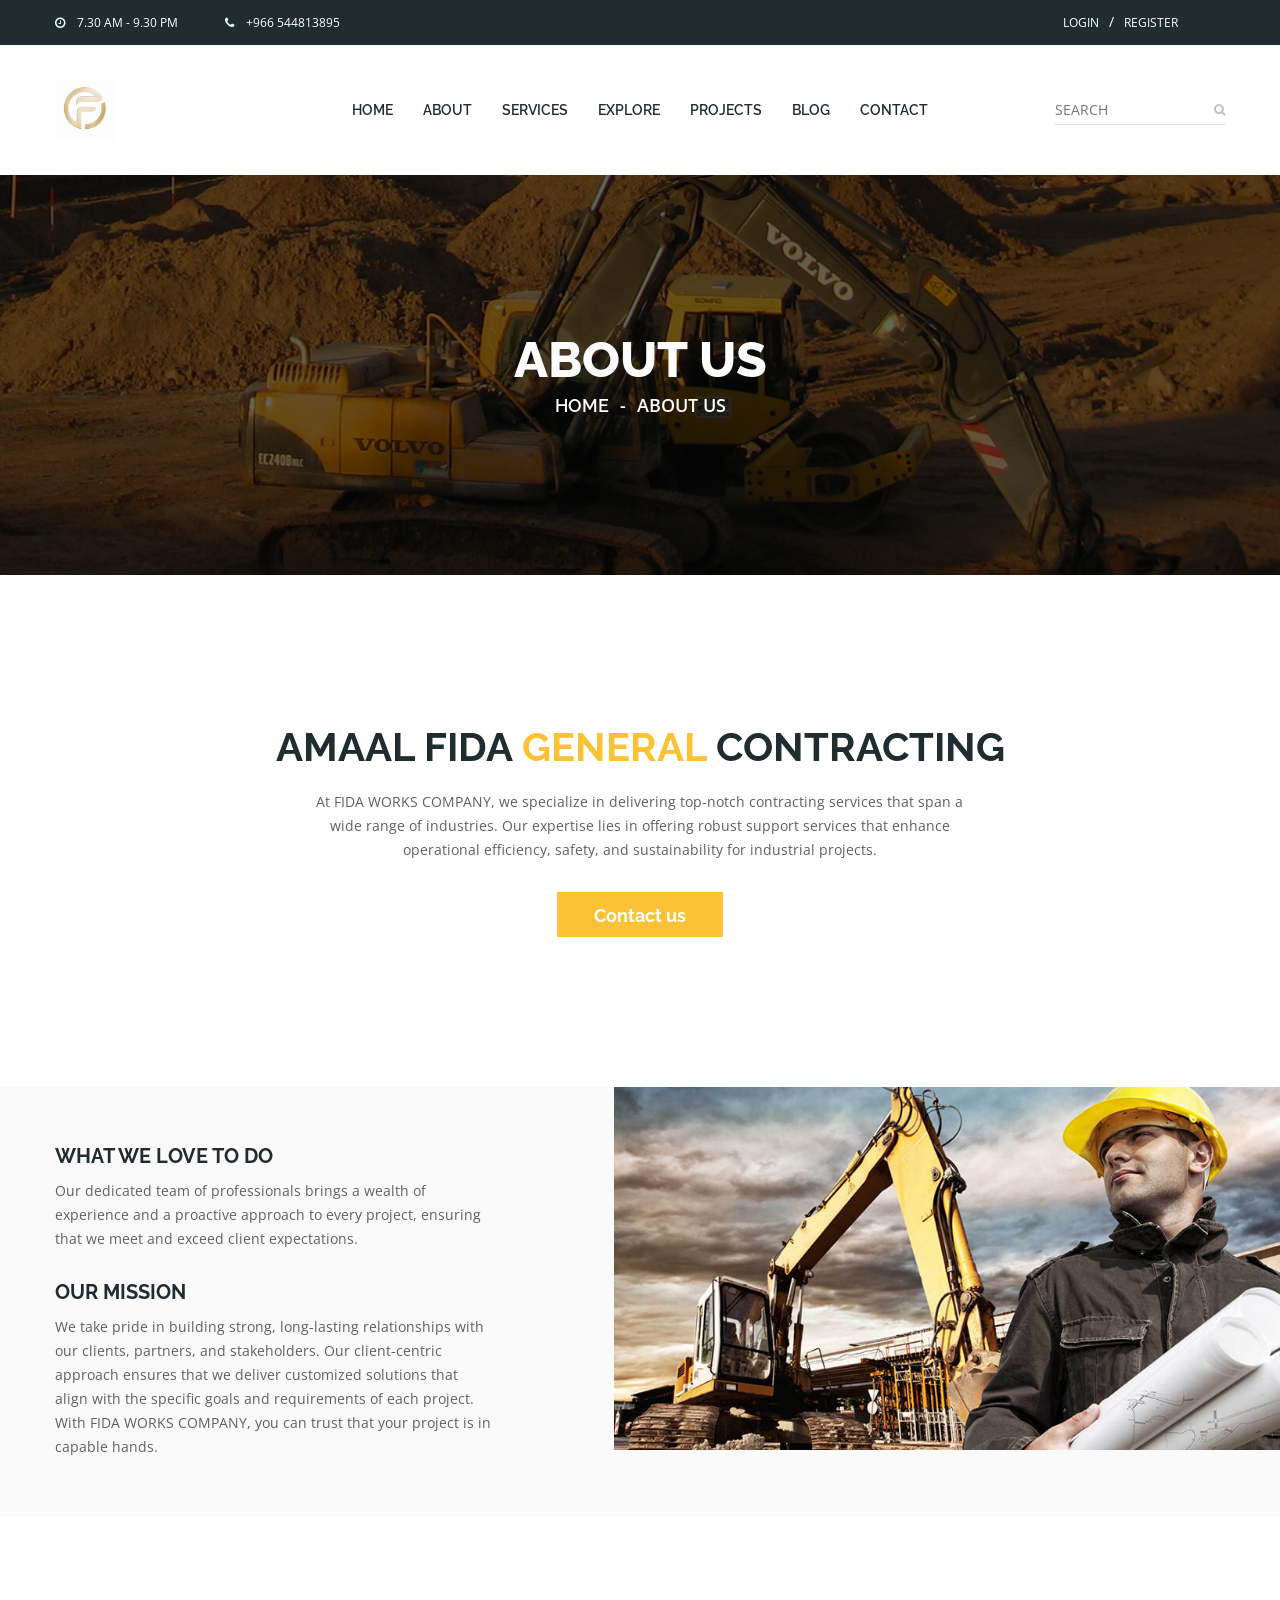
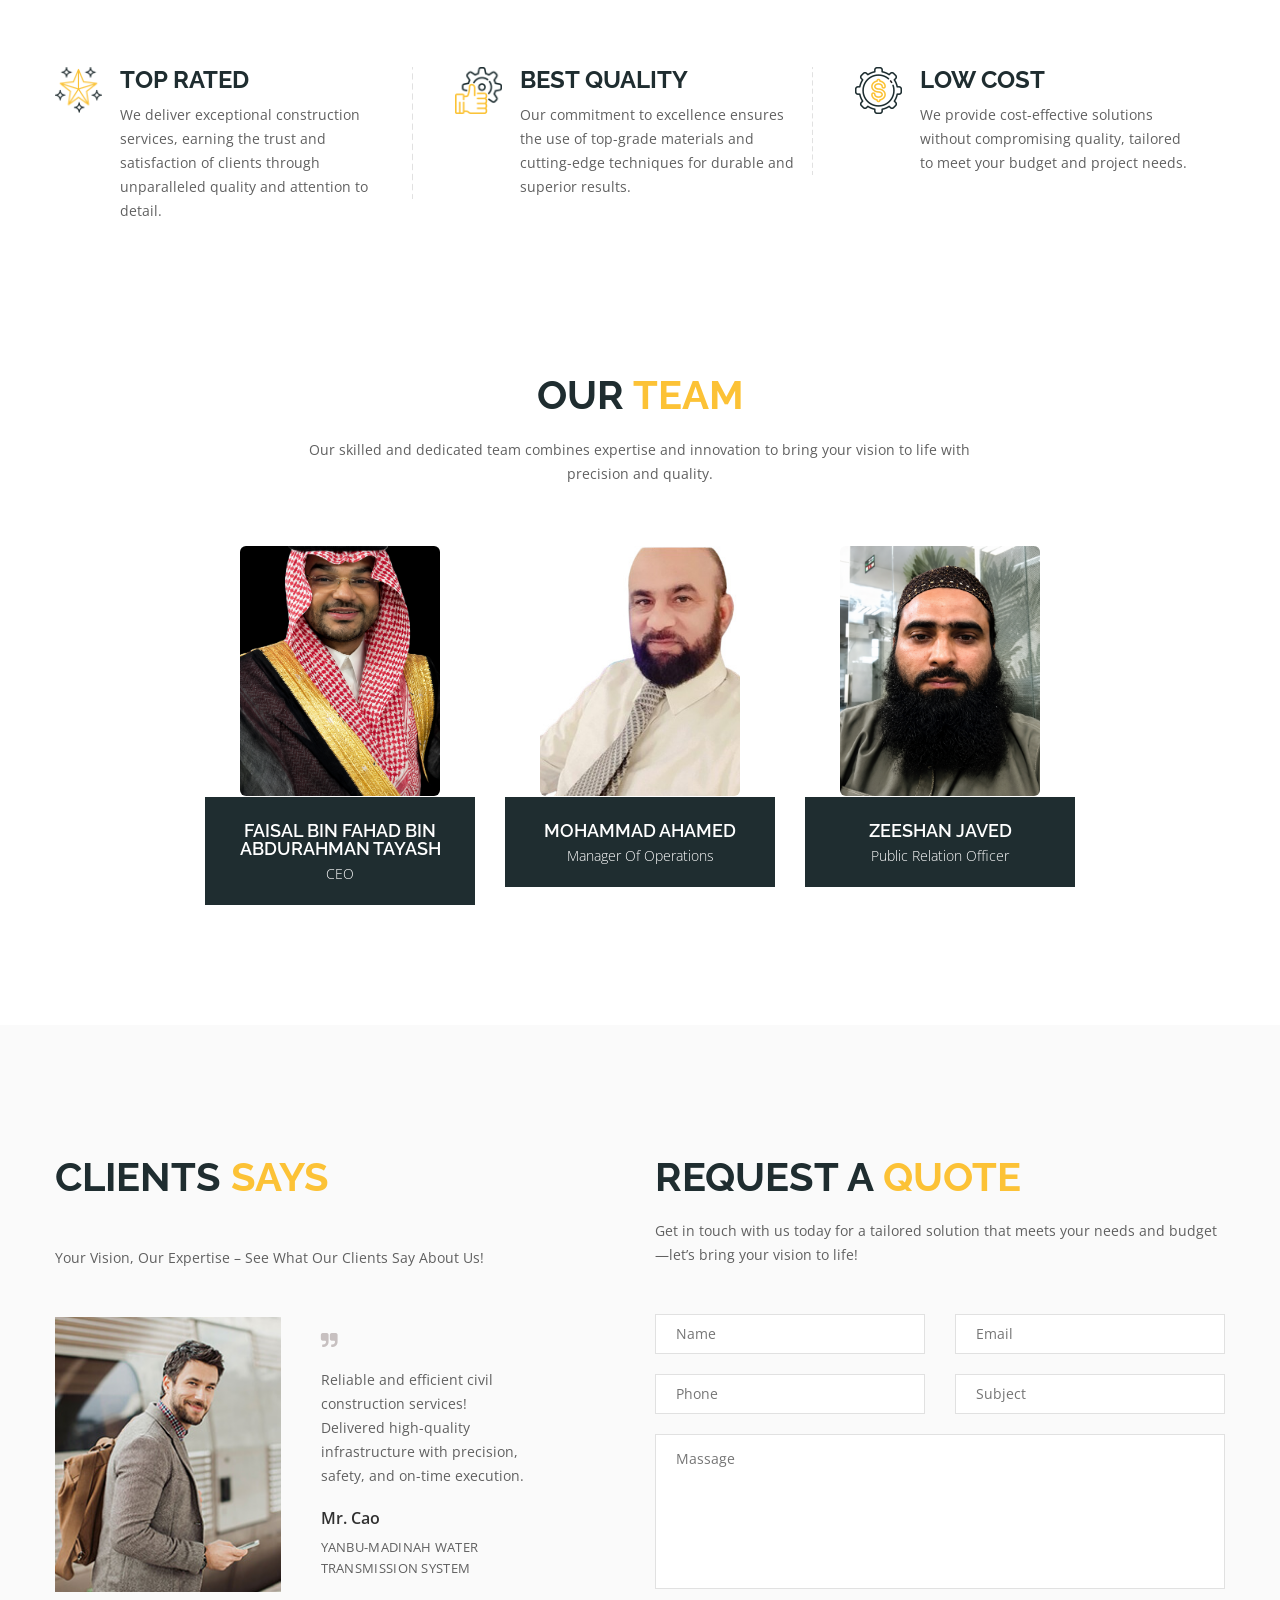
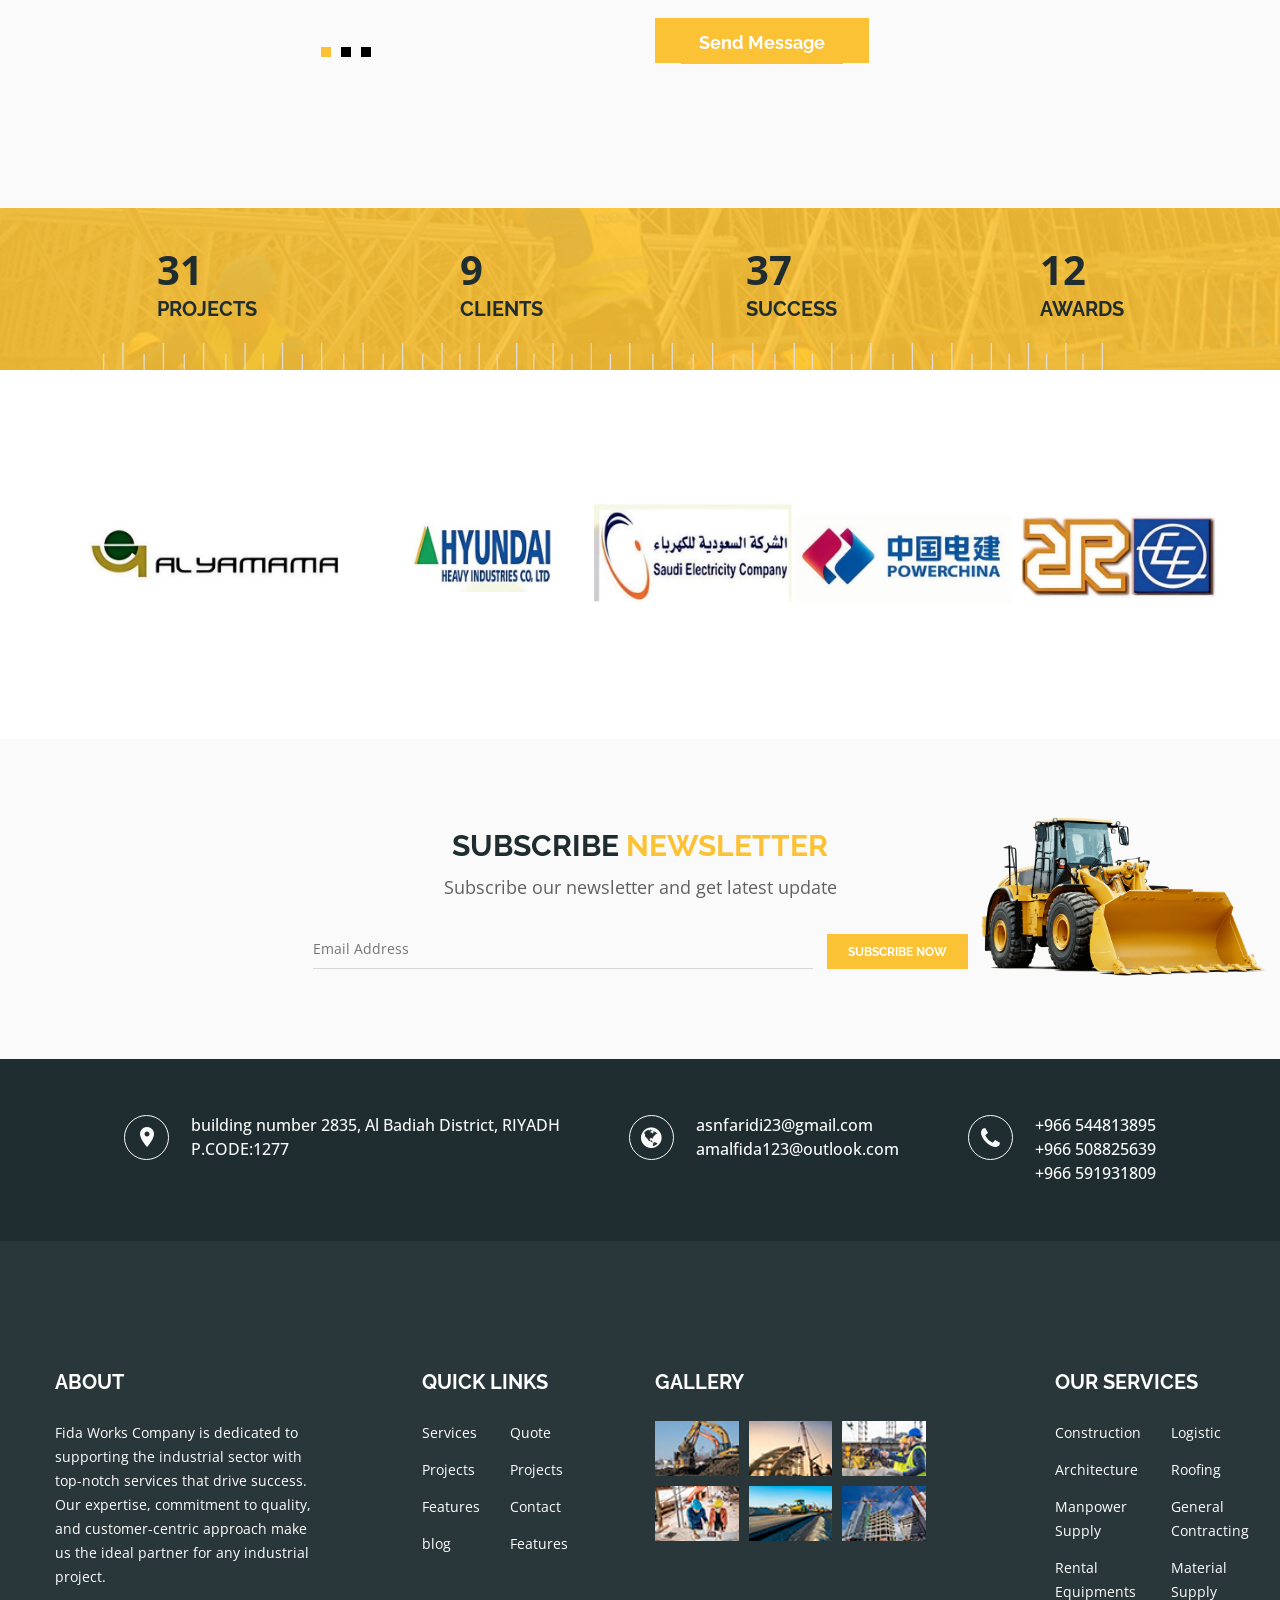
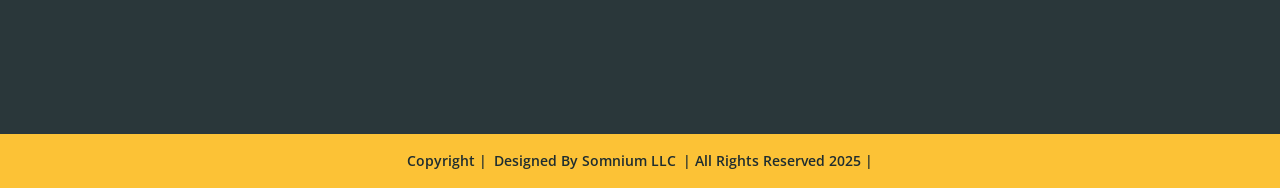
==== commit aa4726e6: "Rebrand website to Amaal Fida / Fida Works Company with updated content, assets, and layout improvem" ====
--- a/about.html
+++ b/about.html
@@ -1,17 +1,18 @@
-<!doctype html>
+﻿<!doctype html>
 <html class="no-js" lang="en">
 
 
 <head>
     <meta charset="utf-8">
     <meta http-equiv="x-ua-compatible" content="ie=edge">
-    <title>About Us || Al Hanawf General Contracting</title>
+    <title>About Us || Amaal Fida</title>
     <meta name="description" content="">
     <meta name="viewport" content="width=device-width, initial-scale=1">
     
-    <!-- Place favicon.ico in the root directory -->
-    <link rel="shortcut icon" type="image/x-icon" href="images/favicon.ico">
-    <link rel="apple-touch-icon" href="apple-touch-icon.png">
+    <!-- Favicon -->
+    <link rel="icon" type="image/png" href="images/logo al fida.png">
+    <link rel="shortcut icon" type="image/png" href="images/logo al fida.png">
+    <link rel="apple-touch-icon" href="images/logo al fida.png">
     
 
     <!-- All css files are included here. -->
@@ -52,7 +53,7 @@
                         <div class="col-md-6 col-lg-6 col-sm-6 col-xs-12">
                             <ul class="heaher__top__left">
                                 <li><i class="fa fa-clock-o"></i>7.30 AM  -  9.30 PM</li>
-                                <li><a href="#"><i class="fa fa-phone"></i>+966 598771883 </a></li>
+                                <li><a href="#"><i class="fa fa-phone"></i>+966 544813895 </a></li>
                             </ul>
                         </div>
                         <div class="col-md-6 col-lg-6 col-sm-6 col-xs-12">
@@ -62,9 +63,7 @@
                                     <li class="separator">/</li>
                                     <li><a href="login-register.html">REGISTER</a></li>
                                 </ul>
-                                <div class="heaher__top__btn">
-                                    <img src="SCAN.png" alt="SCAN" width="50" height=48">
-                                </div>
+
                             </div>
                         </div>
                     </div>
@@ -78,7 +77,7 @@
                         <div class="col-md-2 col-sm-6 col-xs-7">
                             <div class="logo">
                                 <a href="index.html">
-                                    <img src="images/logo/Logo Al hanawf.png" alt="logo image" width="70" height="60">
+                                    <img src="images/logo al fida.png" alt="Amaal Fida logo" width="60" height="60">
                                 </a>
                             </div>
                         </div>
@@ -98,7 +97,6 @@
                                         <ul class="dropdown">
                                             <li><a href="service.html">service</a></li>
                                             <li><a href="projects-one.html">project Gallery</a></li>
-                                            <li><a href="single-project.html">Letter of Approval</a></li>
                                             <li><a href="blog.html">BLog</a></li>
                                             <li><a href="login-register.html">Log in & Register</a></li>
                                         </ul>
@@ -136,7 +134,6 @@
                                             <ul>
                                                 <li><a href="service.html">service</a></li>
                                                 <li><a href="projects-one.html">projects one</a></li>
-                                                <li><a href="single-project.html">Single Project</a></li>
                                                 <li><a href="blog.html">BLog</a></li>
                                                 <li><a href="login-register.html">Log in & Register</a></li>
                                             </ul>
@@ -193,8 +190,8 @@
                     <div class="col-xs-12">
                         <div class="htc__bst__construc">
                             <div class="section__title text-center">
-                                <h2 class="title__line">AL Hanawf <span class="text--theme">General</span> Contracting</h2>
-                                <p>At Al Hanawf, we are specialized in delivering top-notch contracting services that span a 
+                                <h2 class="title__line">AMAAL FIDA <span class="text--theme">General</span> Contracting</h2>
+                                <p>At FIDA WORKS COMPANY, we specialize in delivering top-notch contracting services that span a 
                                     wide range of industries. Our expertise lies in offering robust support services that 
                                     enhance operational efficiency, safety, and sustainability for industrial projects.</p>
                             </div>
@@ -216,14 +213,13 @@
                             <div class="single__mission">
                                 <h2>WHAT WE LOVE TO DO</h2>
                                 <p>Our dedicated team of professionals brings a wealth of experience and a proactive approach 
-                                    to every project, ensuring that we meet and exceed client expectations. </p>
+                                    to every project, ensuring that we meet and exceed client expectations.</p>
                             </div>
                             <div class="single__mission">
                                 <h2>OUR MISSION</h2>
                                 <p>We take pride in building strong, long-lasting relationships with our clients, partners, 
                                     and stakeholders. Our client-centric approach ensures that we deliver customized 
-                                    solutions that align with the specific goals and requirements of each project. With Al 
-                                    Hanawf, you can trust that your project is in capable hand.</p>
+                                    solutions that align with the specific goals and requirements of each project. With FIDA WORKS COMPANY, you can trust that your project is in capable hands.</p>
                             </div>
                         </div>
                     </div>
@@ -296,7 +292,7 @@
                                 <div class="team foo">
                                     <div class="team__inner">
                                         <div class="team__thumb">
-                                            <img src="images/team/0.jpg" alt="team image" style="width: 200px; height: 250px; object-fit: cover; border-radius: 6px; position: relative; left: 50%; transform: translateX(-50%);">
+                                            <img src="images/Al Fida CEO.png" alt="Faisal Bin Fahad Bin Abdurahman Tayash" style="width: 200px; height: 250px; object-fit: cover; border-radius: 6px; position: relative; left: 50%; transform: translateX(-50%);">
                                         </div>
                                         <div class="team__hover__info">
                                             <ul class="team__social__link">
@@ -311,7 +307,7 @@
                                         </div>
                                     </div>
                                     <div class="team__details">
-                                        <h2><a href="#">Abdullah Saad Al Nadwi </a></h2>
+                                        <h2><a href="#">Faisal Bin Fahad Bin Abdurahman Tayash</a></h2>
                                         <h4>CEO</h4>
                                     </div>
                                 </div>
@@ -350,7 +346,7 @@
                                 <div class="team foo">
                                     <div class="team__inner">
                                         <div class="team__thumb">
-                                            <img src="images/team/6.jpg" alt="team image" style="width: 200px; height: 250px; object-fit: cover; border-radius: 6px; position: relative; left: 50%; transform: translateX(-50%);">
+                                            <img src="images/Javed image.png" alt="Zeeshan Javed" style="width: 200px; height: 250px; object-fit: cover; border-radius: 6px; position: relative; left: 50%; transform: translateX(-50%);">
                                         </div>
                                         <div class="team__hover__info">
                                             <ul class="team__social__link">
@@ -365,34 +361,8 @@
                                         </div>
                                     </div>
                                     <div class="team__details">
-                                        <h2><a href="#">Usama Loafi </a></h2>
-                                        <h4>HR Manager</h4>
-                                    </div>
-                                </div>
-                            </div>
-                            <!-- End Single Team -->
-                            <!-- Start Single Team -->
-                            <div class="col-md-3 col-lg-3 hidden-sm col-xs-12">
-                                <div class="team foo">
-                                    <div class="team__inner">
-                                        <div class="team__thumb">
-                                            <img src="images/team/9.jpg" alt="team image" style="width: 200px; height: 250px; object-fit: cover; border-radius: 6px; position: relative; left: 50%; transform: translateX(-50%);">
-                                    </div>
-                                    <div class="team__hover__info">
-                                        <ul class="team__social__link">
-                                            <li><a href="#" target="_blank"><i class="fa fa-twitter"></i></a></li>
-
-                                            <li><a href="#" target="_blank"><i class="fa fa-instagram"></i></a></li>
-
-                                            <li><a href="#" target="_blank"><i class="fa fa-facebook"></i></a></li>
-
-                                            <li><a href="#" target="_blank"><i class="fa fa-google-plus"></i></a></li>
-                                        </ul>
-                                    </div>
-                                </div>
-                                <div class="team__details">
-                                    <h2><a href="#">Yousuf Navan Rafeeque</a></h2>
-                                    <h4>Branch Head(Eastern Province)</h4>
+                                        <h2><a href="#">Zeeshan Javed</a></h2>
+                                        <h4>Public Relation Officer</h4>
                                     </div>
                                 </div>
                             </div>
@@ -426,7 +396,7 @@
                                         </div>
                                         <p>Reliable and efficient civil construction services! Delivered high-quality infrastructure with precision, safety, and on-time execution.</p>
                                         <h2><a href="#">Mr. Cao</a></h2>
-                                        <h4>Package Head, Project Sinopec</h4>
+                                        <h4>YANBU-MADINAH WATER<br>TRANSMISSION SYSTEM</h4>
                                     </div>
                                 </div>
                                  <!-- End Single Testimonial -->
@@ -439,9 +409,9 @@
                                         <div class="tes__icon">
                                             <i class="fa fa-quote-right"></i>
                                         </div>
-                                        <p>Exceptional manpower services! Skilled workforce, timely deployment, and a commitment to quality ensure seamless project execution.</p>
+                                        <p>Exceptional manpower services! Skilled workforce, timely deployment, and a commitment to quality ensure seamless execution on the MARJAN INCREMENT PROGRAM PKG-16&17 project.</p>
                                         <h2><a href="#">Mr. Roland</a></h2>
-                                        <h4>N.S.H, Dammam</h4>
+                                        <h4>MARJAN INCREMENT PROGRAM PKG-16&17</h4>
                                     </div>
                                 </div>
                                  <!-- End Single Testimonial -->
@@ -454,9 +424,9 @@
                                         <div class="tes__icon">
                                             <i class="fa fa-quote-right"></i>
                                         </div>
-                                        <p>Reliable and well-maintained rental equipment for all construction needs—ensuring efficiency, safety, and cost-effective project execution.</p>
+                                        <p>Reliable and well-maintained rental equipment for all construction needs—ensuring efficiency, safety, and cost-effective execution on the JAFURAH GAS PROCESSING FACILITIES project.</p>
                                         <h2><a href="#">Mr.Irfan</a></h2>
-                                        <h4>Project Coordinatr, Gulf Oil</h4>
+                                        <h4>JAFURAH GAS PROCESSING FACILITIES</h4>
                                     </div>
                                 </div>
                                  <!-- End Single Testimonial -->
@@ -630,7 +600,7 @@
                                     <i class="zmdi zmdi-pin"></i>
                                 </div>
                                 <div class="ht__address__details">
-                                    <p>Head Office: 46429, Yanbu Al Bahar, <br>Branch(Eastern Province):Omar Bin Abdul Aziz street, Bld No 4196, Al Jubail, <br>Branch(Central Province):Bldg No 146, Al Saad street, Sarah Rail Riyadh. KSA </p> 
+                                    <p>building number 2835, Al Badiah District, RIYADH <br>P.CODE:1277</p> 
                                 </div>
                             </div>
                             <!-- End Single Address -->
@@ -640,8 +610,8 @@
                                     <i class="fa fa-globe" aria-hidden="true"></i>
                                 </div>
                                 <div class="ht__address__details">
-                                    <p><a href="#">info@Alhanawf.com</a></p>
-                                    <p><a href="#">www.Alhanawf@outlook.com</a></p>
+                                    <p><a href="#">asnfaridi23@gmail.com</a></p>
+                                    <p><a href="#">amalfida123@outlook.com</a></p>
                                 </div>
                             </div>
                             <!-- End Single Address -->
@@ -651,9 +621,9 @@
                                     <i class="fa fa-phone" aria-hidden="true"></i>
                                 </div>
                                 <div class="ht__address__details">
-                                    <p><a href="#">+966 598771883 </a></p>
-                                    <p><a href="#">+966 555210069 </a></p>
-                                    <p><a href="#">+966 504397931 </a></p>
+                                    <p><a href="#">+966 544813895 </a></p>
+                                    <p><a href="#">+966 508825639 </a></p>
+                                    <p><a href="#">+966 591931809 </a></p>
                                 </div>
                             </div>
                             <!-- End Single Address -->
@@ -676,7 +646,7 @@
                                         <h2 class="ft__title">ABOUT</h2>
                                     </div>
                                     <div class="ft__details">
-                                        <p><p>Al Hanawf General Contracting is dedicated to supporting the industrial 
+                                        <p><p>Fida Works Company is dedicated to supporting the industrial 
                                             sector with top-notch services that drive success. Our expertise, 
                                             commitment to quality, and customer-centric approach make us the 
                                             ideal partner for any industrial project.</p>
--- a/css/custom.css
+++ b/css/custom.css
@@ -1,3 +1,158 @@
+.heaher__top__btn {
+    display: none !important;
+}
+
+.htc__testimonial__wrap .testimonial__activation {
+    padding-bottom: 50px;
+}
+
+.htc__testimonial__wrap .slick-dots {
+    bottom: 0 !important;
+    right: auto !important;
+    left: 0;
+    width: 100%;
+    text-align: left;
+    padding-left: calc(48% + 40px);
+    margin-top: 20px;
+}
+
+.htc__testimonial__wrap .testimonial__details h4 {
+    line-height: 1.6;
+    font-size: 13px;
+    letter-spacing: 0.3px;
+    margin-top: 10px;
+    padding-right: 10px;
+}
+
+.htc__testimonial__wrap .testimonial__details h2 {
+    margin-top: 22px;
+}
+
+@media (max-width: 767px) {
+    .htc__testimonial__wrap .slick-dots {
+        padding-left: 0;
+        text-align: center;
+        bottom: -10px !important;
+    }
+}
+
+.htc__team__wrap {
+    display: flex;
+    flex-wrap: wrap;
+    justify-content: center;
+}
+
+.htc__blog__wrap {
+    display: flex;
+    flex-wrap: wrap;
+    justify-content: center;
+}
+
+.htc__blog__wrap > [class*="col-"] {
+    display: flex;
+}
+
+.htc__blog__wrap .blog {
+    display: flex;
+    flex-direction: column;
+    width: 100%;
+    margin-top: 0;
+    margin-bottom: 30px;
+    background: #fff;
+    border: 1px solid #ebebeb;
+    transition: box-shadow 0.3s ease, transform 0.3s ease;
+}
+
+.htc__blog__wrap .blog:hover {
+    box-shadow: 0 10px 30px rgba(0, 0, 0, 0.08);
+    transform: translateY(-4px);
+}
+
+.htc__blog__wrap .blog__thumb {
+    padding-bottom: 0;
+    overflow: hidden;
+}
+
+.htc__blog__wrap .blog__thumb a img {
+    height: 230px;
+    object-fit: cover;
+    transition: transform 0.4s ease;
+}
+
+.htc__blog__wrap .blog:hover .blog__thumb a img {
+    transform: scale(1.04);
+}
+
+.htc__blog__wrap .blog__hover__info {
+    position: relative;
+    bottom: auto;
+    left: auto;
+    padding: 0;
+    margin-top: -22px;
+    display: flex;
+    justify-content: center;
+}
+
+.htc__blog__wrap .blog__meta {
+    height: auto;
+    min-height: 42px;
+    padding: 10px 24px;
+    width: auto;
+    max-width: calc(100% - 40px);
+    border-radius: 30px;
+}
+
+.htc__blog__wrap .blog__meta li + li {
+    margin-left: 0;
+}
+
+.htc__blog__wrap .blog__details {
+    padding: 18px 20px 26px;
+    flex-grow: 1;
+    display: flex;
+    flex-direction: column;
+}
+
+.htc__blog__wrap .blog__details h2 {
+    margin-top: 12px;
+    font-size: 15px;
+    line-height: 1.55;
+    min-height: 70px;
+}
+
+.htc__blog__wrap .blog__details h2 a {
+    color: #444;
+    transition: color 0.3s ease;
+}
+
+.htc__blog__wrap .blog__details h2 a:hover {
+    color: #fcc236;
+}
+
+.htc__blog__wrap .blog__project__info {
+    margin-top: auto;
+    padding-top: 14px;
+    border-top: 1px solid #ececec;
+}
+
+.htc__blog__wrap .blog__project__info p {
+    margin: 0 0 8px;
+    font-size: 13px;
+    color: #666;
+    line-height: 1.5;
+}
+
+.htc__blog__wrap .blog__project__info p:last-child {
+    margin-bottom: 0;
+}
+
+.htc__blog__wrap .blog__project__info strong {
+    color: #1f2d30;
+    font-weight: 600;
+    display: inline-block;
+    min-width: 82px;
+}
+
 /*--------------------------------------------------------------
   Template Name: Simply Construction HTML Template.
   Template URI: #
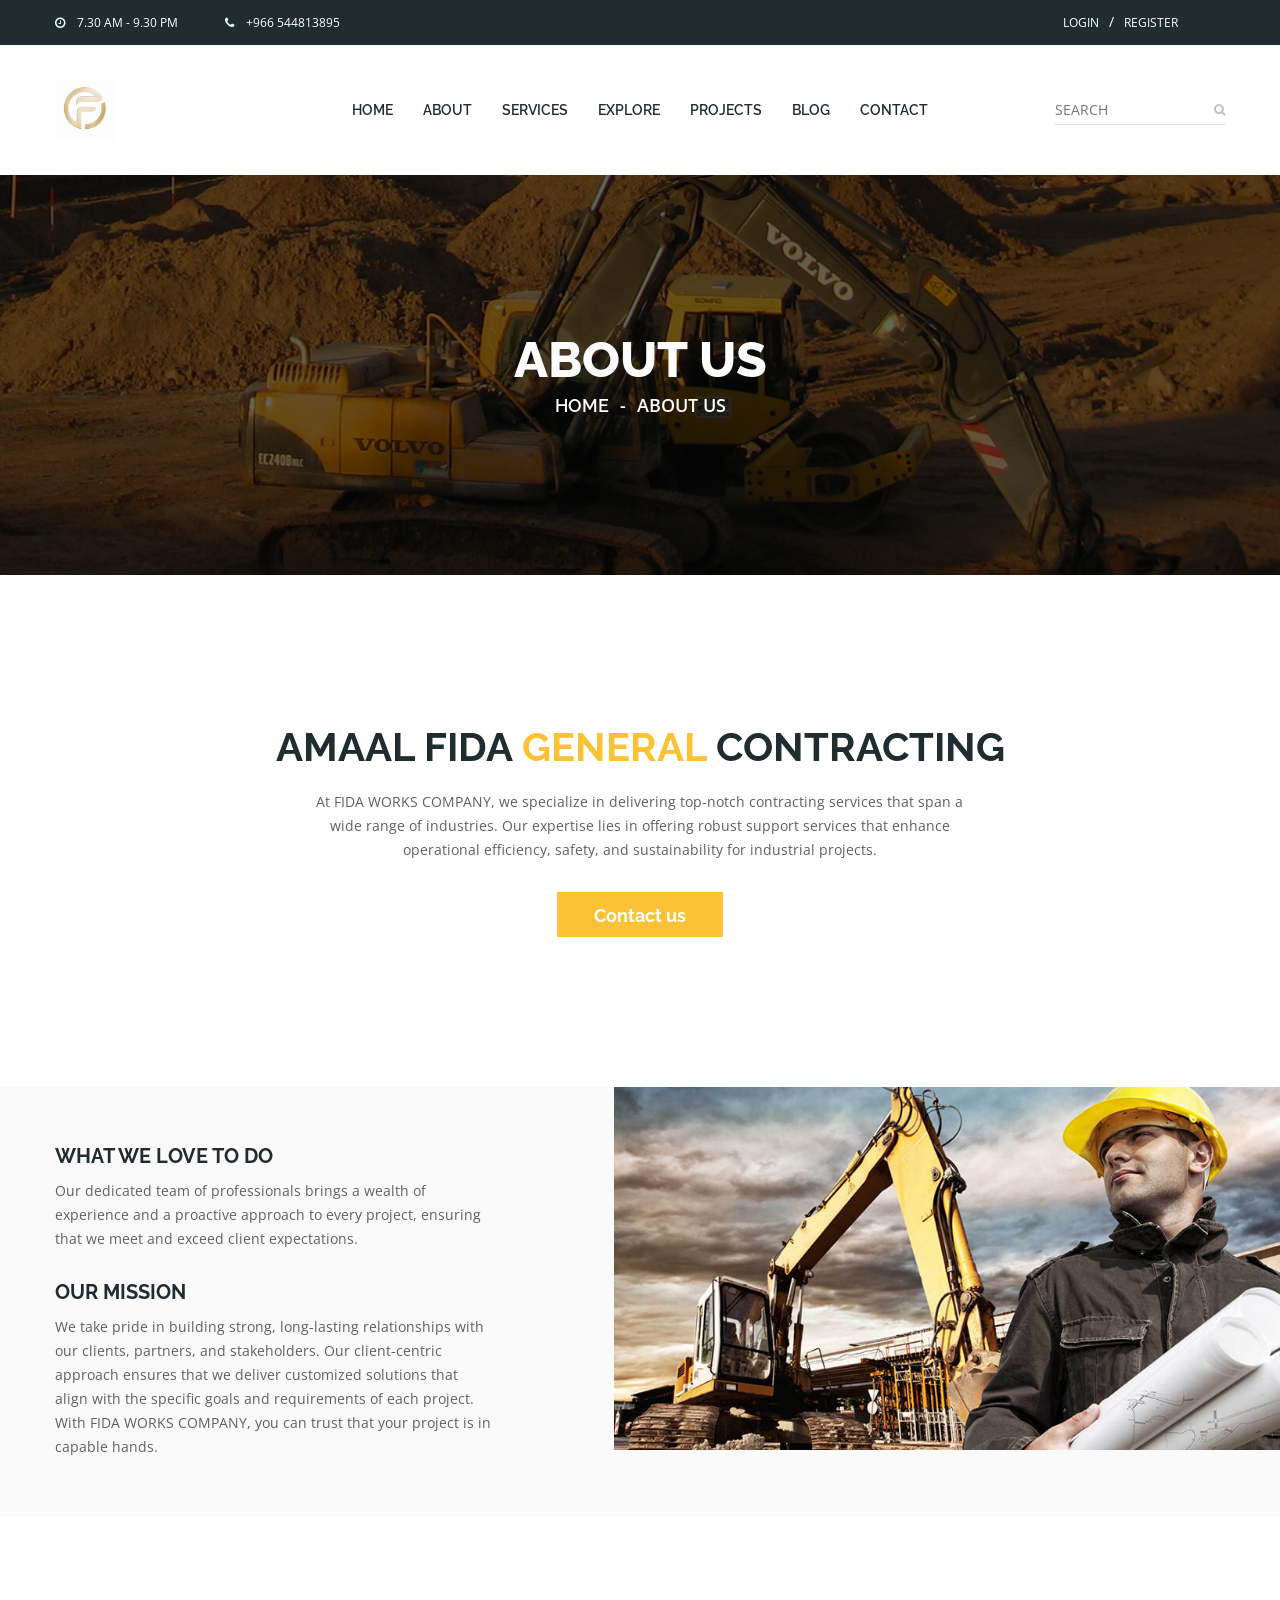
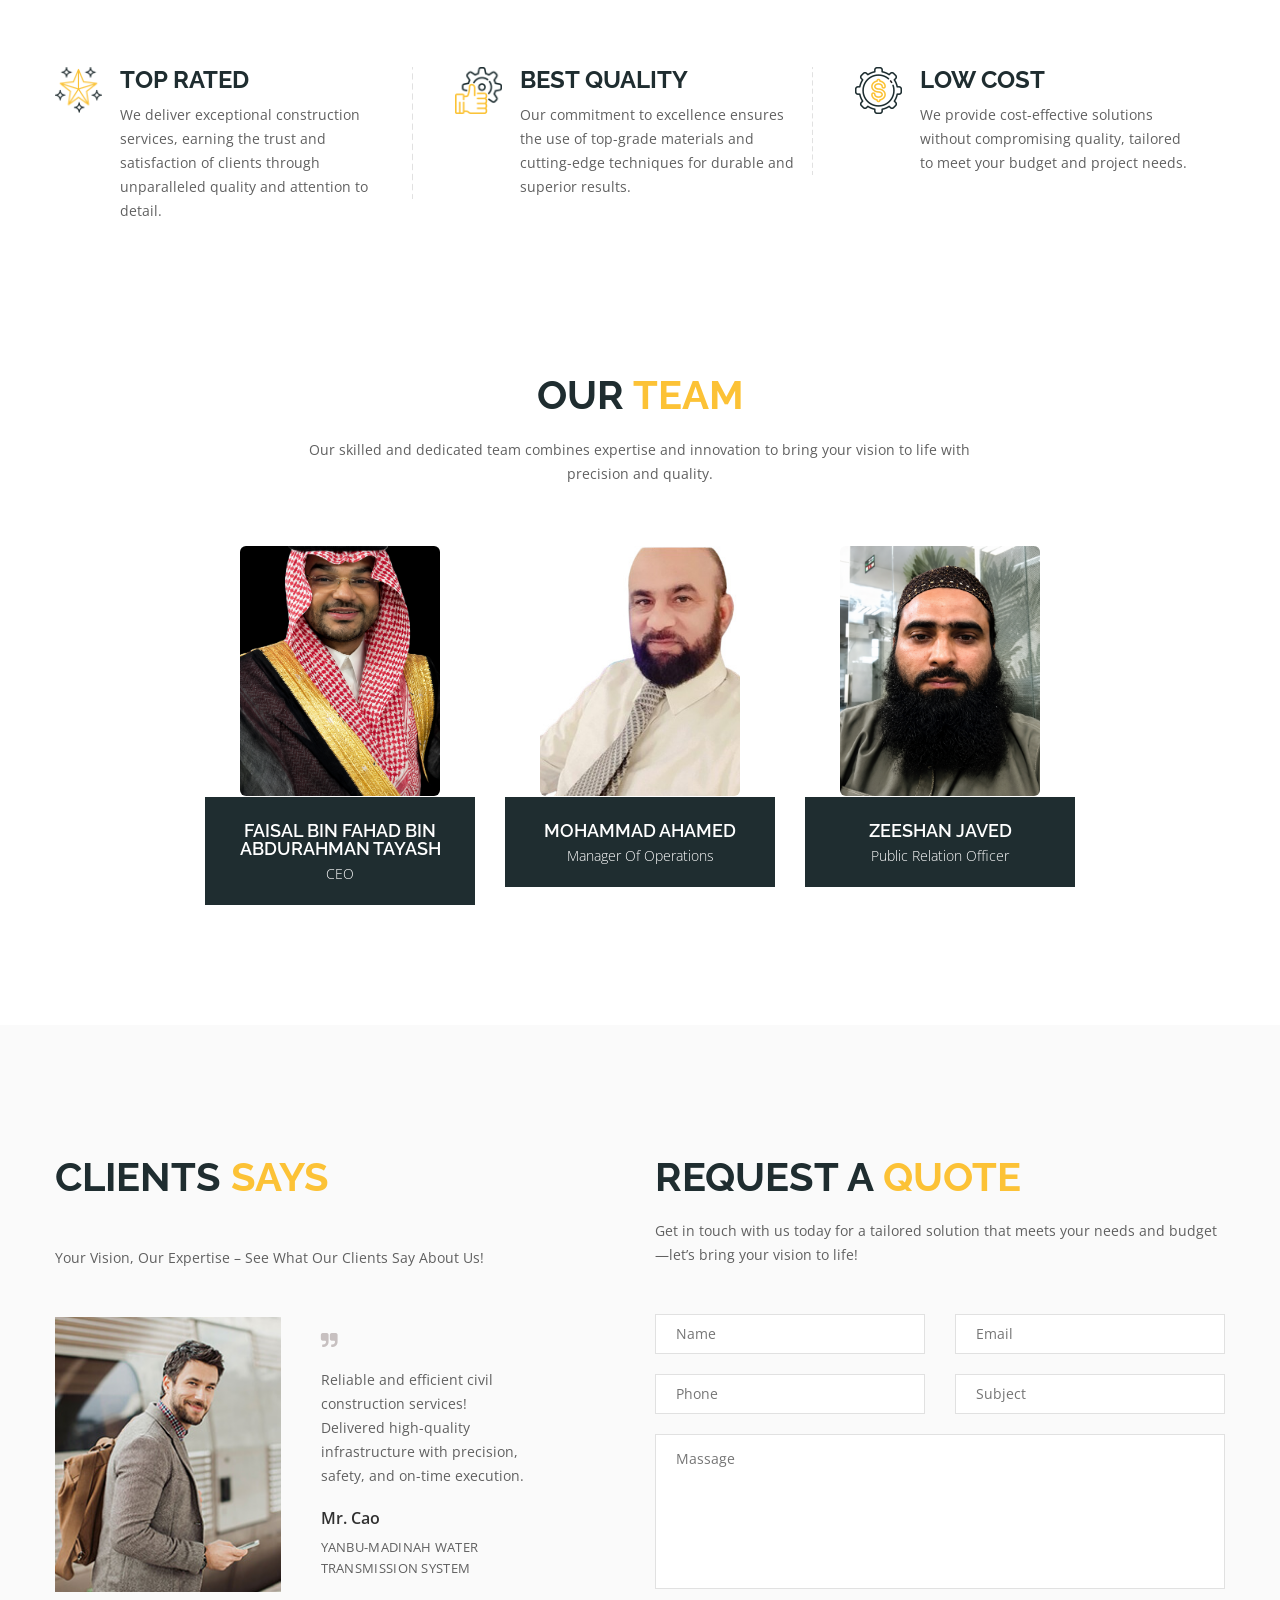
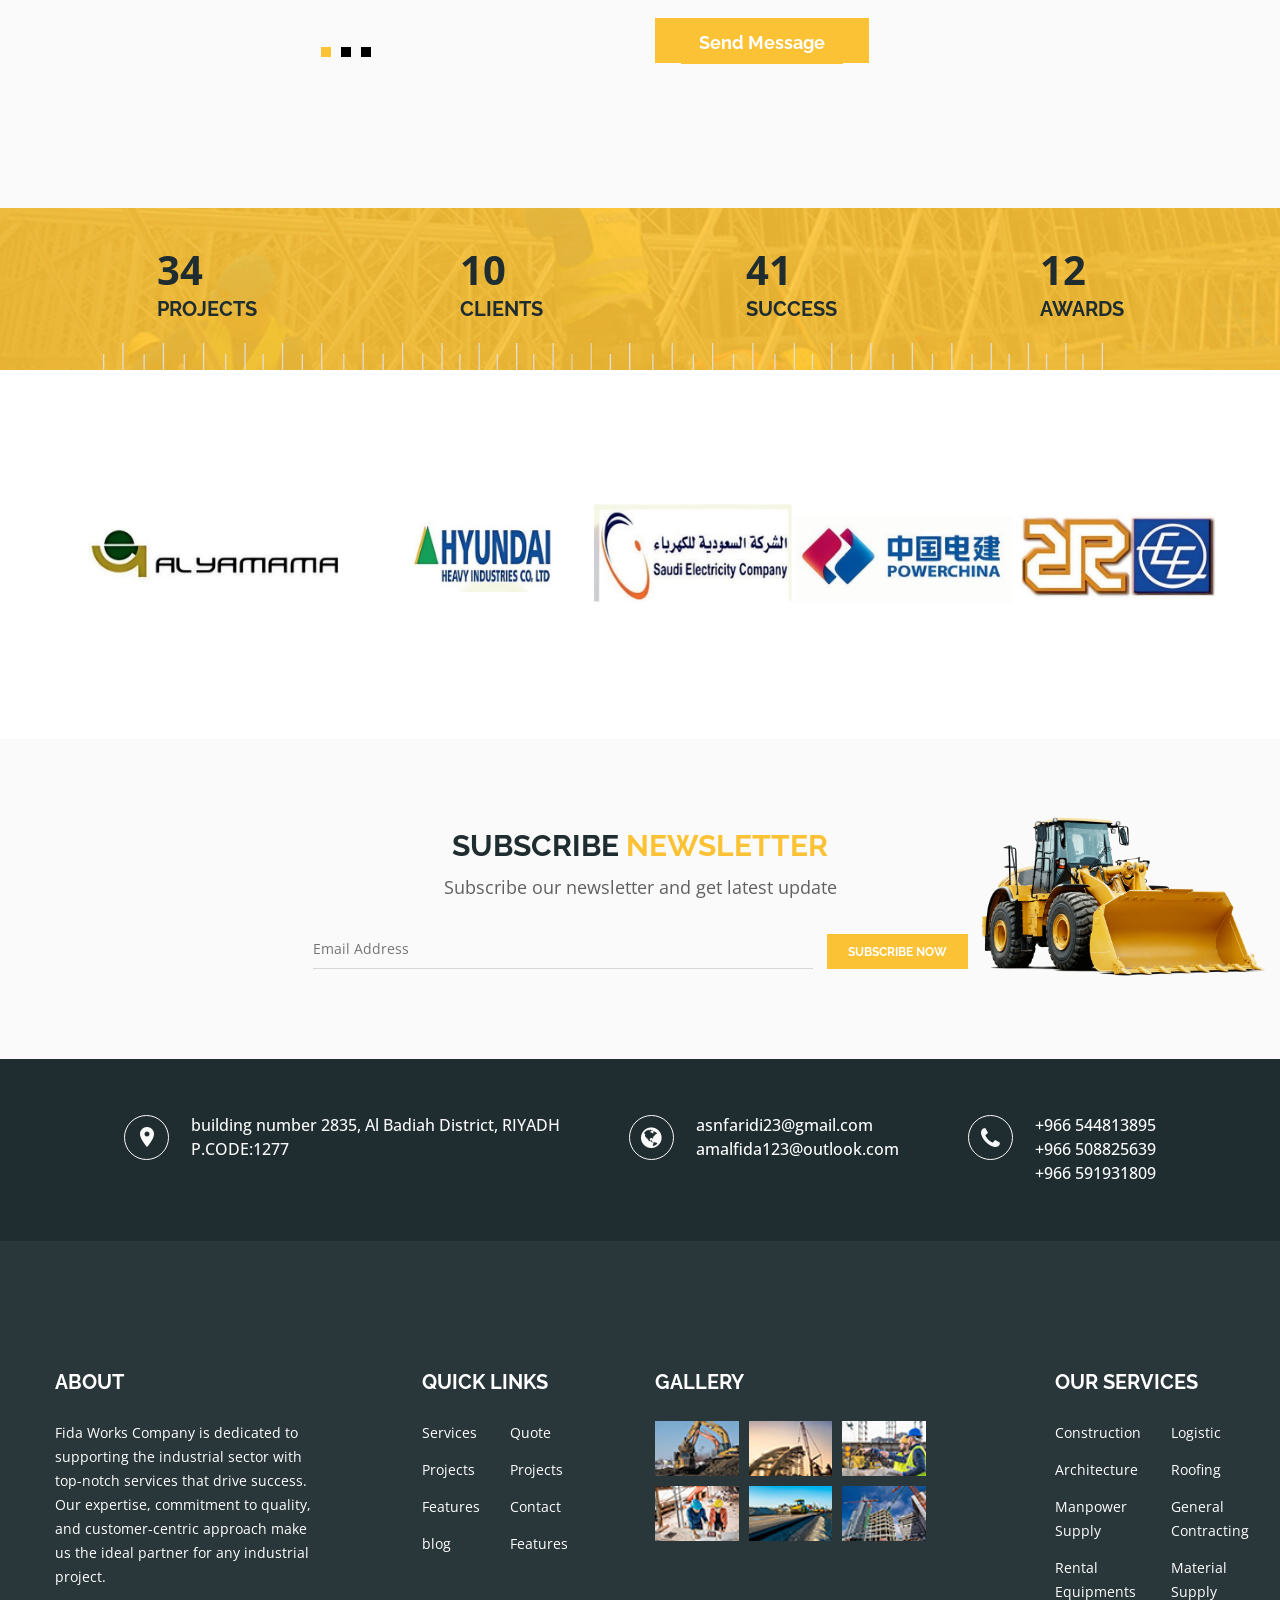
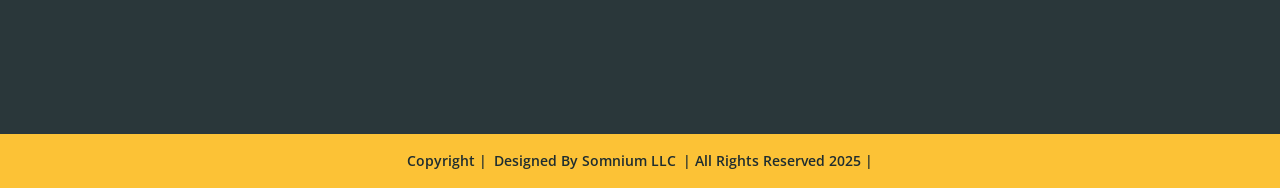
==== commit 59b7d6f3: "Fix mobile header: logo left and hamburger right on the same row. Moves the menu toggle into the hea" ====
--- a/about.html
+++ b/about.html
@@ -6,7 +6,7 @@
     <meta charset="utf-8">
     <meta http-equiv="x-ua-compatible" content="ie=edge">
     <title>About Us || Amaal Fida</title>
-    <meta name="description" content="">
+    <meta name="description" content="Amaal Fida - Fida Works Company. General contracting and industrial support services in Saudi Arabia.">
     <meta name="viewport" content="width=device-width, initial-scale=1">
     
     <!-- Favicon -->
@@ -115,40 +115,19 @@
                                 </ul>
                             </nav>
                             <div class="mobile-menu clearfix visible-xs visible-sm">
-                                <nav id="mobile_dropdown">
+                                <nav>
                                     <ul>
-                                        <li><a href="index.html">Home</a>
-                                            <ul>
-                                                <li><a href="index.html">Home 01</a></li>
-                                            </ul>
-                                        </li>
+                                        <li><a href="index.html">HOME</a></li>
                                         <li><a href="about.html">ABOUT</a></li>
-                                        <li><a href="#">PROJECTS</a>
-                                            <ul>
-                                                <li><a href="projects-one.html">projects one</a></li>
-                                                <li><a href="projects-two.html">projects two</a></li>
-                                                <li><a href="projects-three.html">projects three</a></li>
-                                            </ul>
-                                        </li>
-                                        <li><a href="#">pages</a>
-                                            <ul>
-                                                <li><a href="service.html">service</a></li>
-                                                <li><a href="projects-one.html">projects one</a></li>
-                                                <li><a href="blog.html">BLog</a></li>
-                                                <li><a href="login-register.html">Log in & Register</a></li>
-                                            </ul>
-                                        </li> 
-                                        <li><a href="blog.html">blog</a>
-                                            <ul>
-                                                <li><a href="blog.html">BLog</a></li>
-                                                <li><a href="blog-one-column.html">blog one column</a></li>
-                                                <li><a href="blog-two-column.html">blog two column</a></li>
-                                            </ul>
-                                        </li>
-                                        <li><a href="contact.html">contact</a></li>
+                                        <li><a href="service.html">SERVICES</a></li>
+                                        <li><a href="projects-one.html">PROJECTS</a></li>
+                                        <li><a href="blog.html">BLOG</a></li>
+                                        <li><a href="contact.html">CONTACT</a></li>
+                                        <li><a href="login-register.html">LOGIN / REGISTER</a></li>
                                     </ul>
                                 </nav>
-                            </div> 
+                            </div>
+                            <div class="mobile-menu-area"></div>
                         </div>
                         <div class="col-md-2 col-sm-6 hidden-xs">
                             <div class="htc__header__search">
@@ -157,7 +136,6 @@
                             </div>
                         </div>
                     </div>
-                    <div class="mobile-menu-area"></div>
                 </div>
             </div>
             <!-- End Mainmenu Area -->
--- a/css/custom.css
+++ b/css/custom.css
@@ -151,6 +151,469 @@
     font-weight: 600;
     display: inline-block;
     min-width: 82px;
+}
+
+/* Global responsive fixes */
+html {
+    -webkit-text-size-adjust: 100%;
+}
+
+body {
+    overflow-x: hidden;
+}
+
+img {
+    max-width: 100%;
+    height: auto;
+}
+
+.logo img {
+    max-height: 60px;
+    width: auto;
+}
+
+/* Tablet and below - logo left, hamburger right */
+@media (max-width: 991px) {
+    .main__menu__nav.hidden-xs.hidden-sm,
+    .main__menu__nav {
+        display: none !important;
+    }
+
+    .htc__header__search {
+        display: none !important;
+    }
+
+    .mainmenu__wrap {
+        position: relative;
+        min-height: 70px;
+    }
+
+    .mainmenu__wrap > .container {
+        position: relative;
+        padding-left: 15px;
+        padding-right: 15px;
+    }
+
+    .mainmenu__wrap .row {
+        display: flex;
+        flex-wrap: nowrap;
+        align-items: center;
+        justify-content: space-between;
+        min-height: 70px;
+        margin-left: 0;
+        margin-right: 0;
+    }
+
+    .mainmenu__wrap .row::before,
+    .mainmenu__wrap .row::after {
+        display: none;
+    }
+
+    /* Logo - pinned left */
+    .mainmenu__wrap .col-xs-7,
+    .mainmenu__wrap .col-sm-6:first-child {
+        width: auto !important;
+        max-width: none;
+        flex: 0 0 auto;
+        float: none !important;
+        padding: 0;
+        margin: 0;
+        text-align: left;
+        order: 1;
+        position: relative;
+        z-index: 2;
+    }
+
+    .mainmenu__wrap .logo {
+        height: auto !important;
+        line-height: normal !important;
+        text-align: left !important;
+        padding: 10px 0;
+        margin: 0;
+    }
+
+    .mainmenu__wrap .logo a {
+        display: inline-block;
+        line-height: 0;
+    }
+
+    .mainmenu__wrap .logo img {
+        max-height: 52px;
+        width: 52px;
+        height: auto;
+        display: block;
+    }
+
+    /* Hamburger column - pinned right */
+    .mainmenu__wrap .col-xs-5,
+    .mainmenu__wrap .col-md-8.col-sm-6.col-xs-5 {
+        width: auto !important;
+        max-width: none;
+        flex: 0 0 auto;
+        float: none !important;
+        padding: 0;
+        margin: 0 0 0 auto;
+        order: 2;
+        position: static !important;
+        display: flex !important;
+        align-items: center;
+        justify-content: flex-end;
+        overflow: visible !important;
+        clip: auto !important;
+        height: auto !important;
+    }
+
+    .mobile-menu {
+        display: none !important;
+    }
+
+    .mobile-menu-area {
+        position: static !important;
+        width: auto !important;
+        height: auto;
+        display: block !important;
+        clear: none !important;
+        margin: 0;
+        padding: 0;
+        z-index: 3;
+    }
+
+    .mean-container {
+        width: auto !important;
+        position: static;
+    }
+
+    .mean-container .mean-bar {
+        float: none !important;
+        width: auto !important;
+        min-height: auto;
+        padding: 0;
+        position: static;
+        background: transparent;
+    }
+
+    .mean-container a.meanmenu-reveal,
+    .sticky__header.scroll-header .mean-container a.meanmenu-reveal {
+        position: relative !important;
+        top: auto !important;
+        right: auto !important;
+        left: auto !important;
+        margin: 0 !important;
+        transform: none;
+        display: inline-block !important;
+        border: 2px solid #1f2d30;
+        border-radius: 4px;
+        padding: 8px 10px;
+        width: 28px;
+        height: 22px;
+        line-height: 22px;
+    }
+
+    .mean-container a.meanmenu-reveal span {
+        background: #1f2d30;
+        height: 3px;
+        margin-top: 4px;
+    }
+
+    .mean-container a.meanmenu-reveal span:first-child {
+        margin-top: 0;
+    }
+
+    /* Dropdown spans full header width */
+    .mainmenu__wrap .mean-container .mean-nav {
+        position: absolute;
+        top: 70px;
+        left: 0 !important;
+        right: 0 !important;
+        width: 100% !important;
+        margin-top: 0 !important;
+        z-index: 9999;
+        box-shadow: 0 4px 12px rgba(0, 0, 0, 0.15);
+    }
+
+    .sticky__header.scroll-header .mainmenu__wrap {
+        min-height: 70px;
+    }
+
+    /* Show content sections hidden on tablet only */
+    .htc__offer__area .hidden-sm,
+    .htc__about__area .hidden-sm,
+    .htc__latest__project__area .hidden-sm,
+    .htc__service__area .hidden-sm {
+        display: block !important;
+    }
+
+    .htc__team__wrap > [class*="col-"] {
+        flex: 0 0 50%;
+        max-width: 50%;
+    }
+
+    .htc__blog__wrap > [class*="col-"] {
+        flex: 0 0 50%;
+        max-width: 50%;
+    }
+
+    .htc__blog__wrap .blog__details h2 {
+        min-height: auto;
+    }
+
+    .slider__inner h1 {
+        font-size: 36px;
+        line-height: 46px;
+    }
+
+    .slider__inner h4 {
+        font-size: 14px;
+    }
+
+    .section__title h2.title__line {
+        font-size: 28px;
+    }
+
+    .htc__contact__wrap,
+    .htc__address__container {
+        display: flex;
+        flex-direction: column;
+        align-items: center;
+        text-align: center;
+    }
+
+    .ht__address__inner,
+    .ct__address {
+        margin-bottom: 25px;
+        width: 100%;
+    }
+
+    .footer__link {
+        text-align: center;
+    }
+
+    .footer__link .ft__menu {
+        display: inline-block;
+        vertical-align: top;
+    }
+}
+
+/* Mobile */
+@media (max-width: 767px) {
+    .htc__team__wrap > [class*="col-"],
+    .htc__blog__wrap > [class*="col-"] {
+        flex: 0 0 100%;
+        max-width: 100%;
+    }
+
+    .htc__header__top .container .row {
+        display: flex;
+        flex-direction: column;
+        align-items: center;
+        text-align: center;
+    }
+
+    .htc__header__top .col-xs-12 {
+        width: 100%;
+        padding-left: 10px;
+        padding-right: 10px;
+    }
+
+    .htc__header__top .heaher__top__left {
+        display: flex;
+        flex-wrap: wrap;
+        justify-content: center;
+        text-align: center;
+        width: 100%;
+        padding: 0;
+        margin: 0;
+    }
+
+    .htc__header__top .heaher__top__left li {
+        font-size: 11px;
+        margin: 2px 6px;
+    }
+
+    .htc__header__top .heaher__top__left li + li {
+        margin-left: 6px;
+    }
+
+    .header__top__right {
+        justify-content: center;
+        margin-top: 4px;
+        width: 100%;
+    }
+
+    .login-register {
+        margin-right: 0;
+    }
+
+    .mainmenu__wrap {
+        padding: 5px 0;
+    }
+
+    .mainmenu__wrap .container {
+        padding-left: 10px;
+        padding-right: 10px;
+    }
+
+    .slider__inner h1 {
+        font-size: 28px;
+        line-height: 36px;
+    }
+
+    .slider__inner h4 {
+        font-size: 13px;
+        letter-spacing: 1px;
+    }
+
+    .slider__inner p {
+        font-size: 14px;
+        line-height: 22px;
+        padding: 0 10px;
+    }
+
+    .slider__fixed--height {
+        height: auto;
+        min-height: 420px;
+        padding: 80px 0 60px;
+    }
+
+    .section__title h2.title__line {
+        font-size: 22px;
+        line-height: 30px;
+    }
+
+    .section__title p {
+        font-size: 14px;
+        line-height: 22px;
+        width: 100% !important;
+    }
+
+    .about__inner h2,
+    .team__details h2 {
+        font-size: 14px;
+        word-break: break-word;
+    }
+
+    .team__details h2 a {
+        font-size: 13px;
+        line-height: 1.4;
+    }
+
+    .team__thumb img {
+        width: 180px !important;
+        height: 220px !important;
+        left: 50% !important;
+        transform: translateX(-50%) !important;
+    }
+
+    .htc__blog__wrap .blog__thumb a img {
+        height: 200px;
+    }
+
+    .htc__blog__wrap .blog__details {
+        padding: 16px 14px 22px;
+    }
+
+    .htc__blog__wrap .blog__details h2 {
+        font-size: 14px;
+    }
+
+    .htc__blog__wrap .blog__project__info strong {
+        min-width: auto;
+        display: block;
+        margin-bottom: 2px;
+    }
+
+    .testimonial__details h2 {
+        font-size: 15px;
+    }
+
+    .testimonial__details h4 {
+        font-size: 12px;
+        line-height: 1.5;
+    }
+
+    .testimonial__details p {
+        font-size: 14px;
+        line-height: 22px;
+    }
+
+    .htc__testimonial__wrap .slick-dots {
+        position: relative;
+        margin-top: 25px;
+        padding-left: 0 !important;
+        text-align: center;
+    }
+
+    .reguest__quote,
+    .clint__comment__form {
+        margin-top: 30px;
+    }
+
+    .htc__contact__address.add-res .htc__contact__wrap {
+        flex-direction: column;
+        align-items: center;
+        text-align: center;
+    }
+
+    .htc__contact__address.add-res .ht__address__inner {
+        margin-bottom: 20px;
+    }
+
+    .htc__contact__address.add-res .ht__address__details p {
+        font-size: 13px;
+        line-height: 20px;
+        word-break: break-word;
+    }
+
+    .footer__top .col-md-3,
+    .footer__top .col-lg-3 {
+        text-align: center;
+        margin-bottom: 30px;
+    }
+
+    .footer__instagram {
+        justify-content: center;
+    }
+
+    .copyright__inner p {
+        font-size: 12px;
+        line-height: 18px;
+        text-align: center;
+        padding: 0 15px;
+    }
+
+    .htc__btn {
+        padding: 0 20px;
+        font-size: 13px;
+    }
+
+    .project__action h2 {
+        font-size: 15px;
+    }
+
+    .bradcaump-title {
+        font-size: 28px;
+    }
+}
+
+/* Small mobile */
+@media (max-width: 480px) {
+    .slider__inner h1 {
+        font-size: 22px;
+        line-height: 30px;
+    }
+
+    .mainmenu__wrap .logo img {
+        max-height: 44px;
+        width: 44px;
+    }
+
+    .login-register li a {
+        font-size: 11px;
+    }
+
+    .htc__header__top .heaher__top__left li {
+        font-size: 10px;
+    }
 }
 
 /*--------------------------------------------------------------
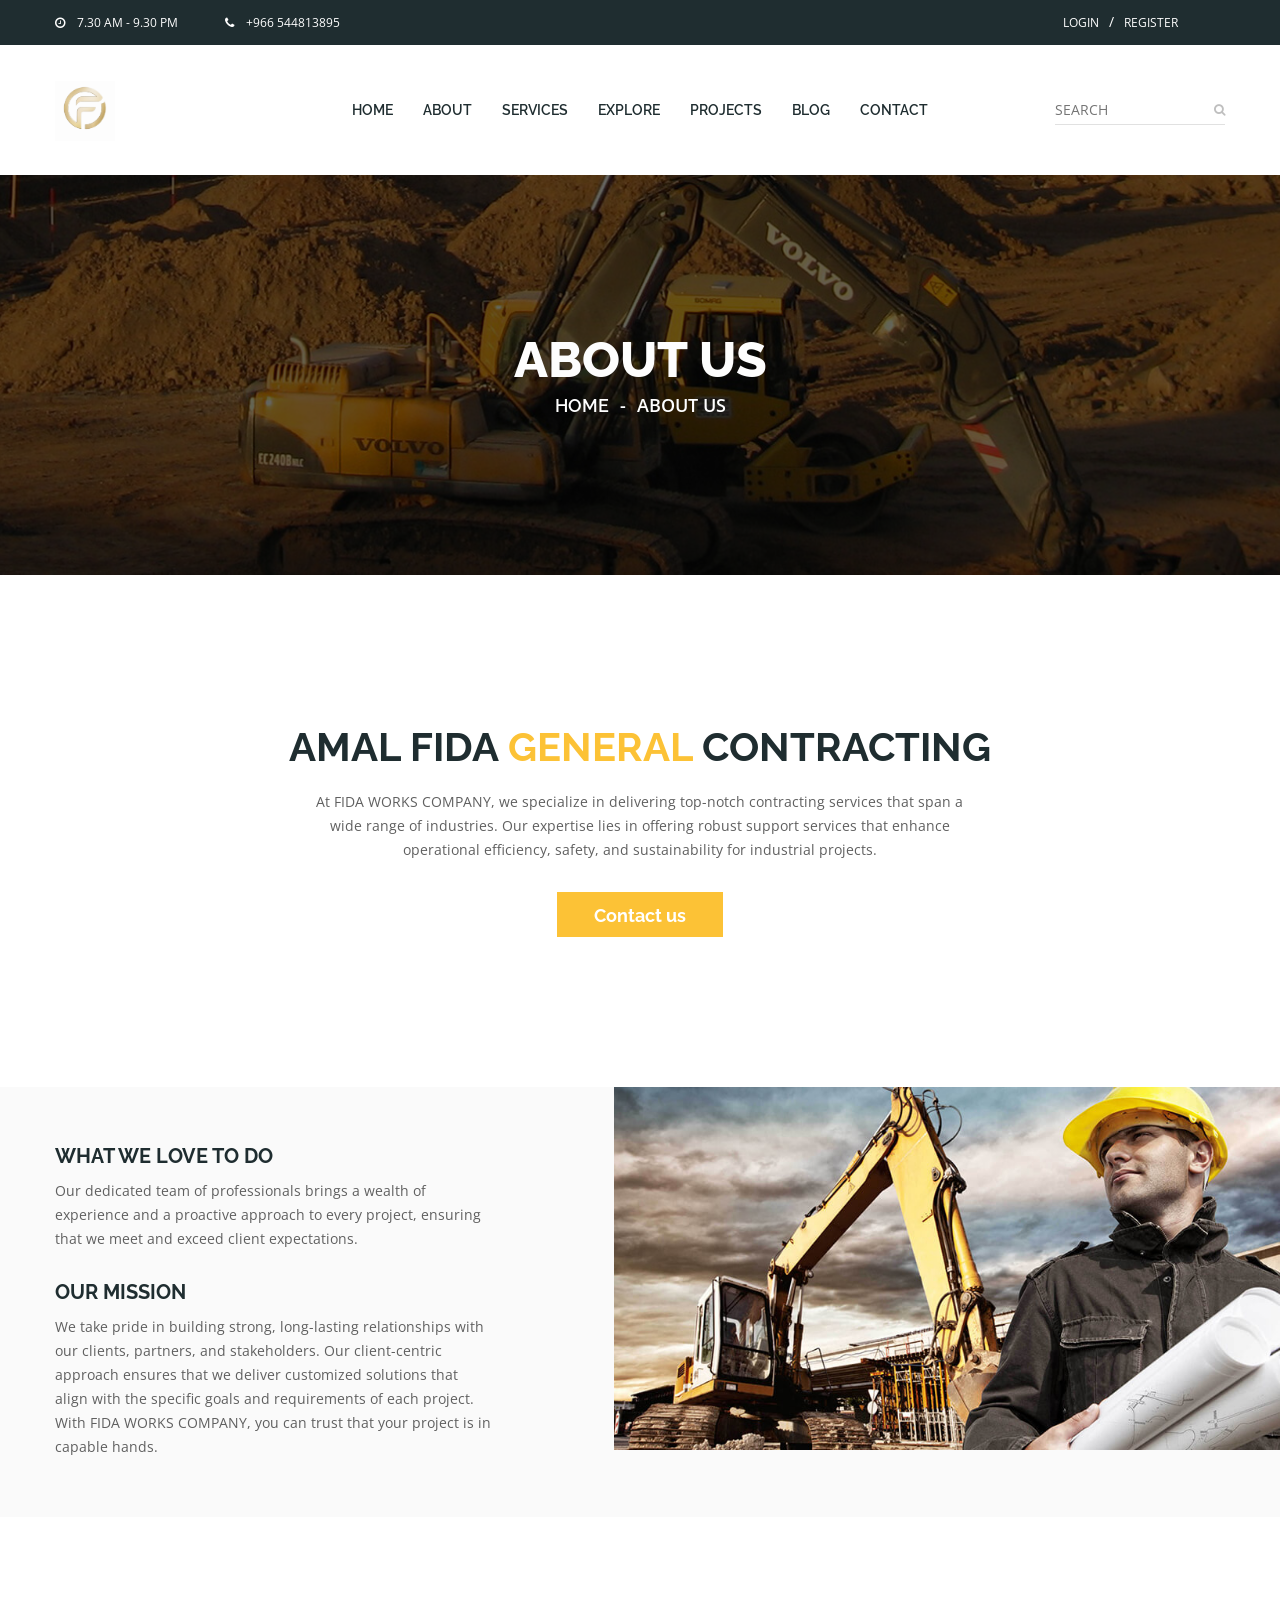
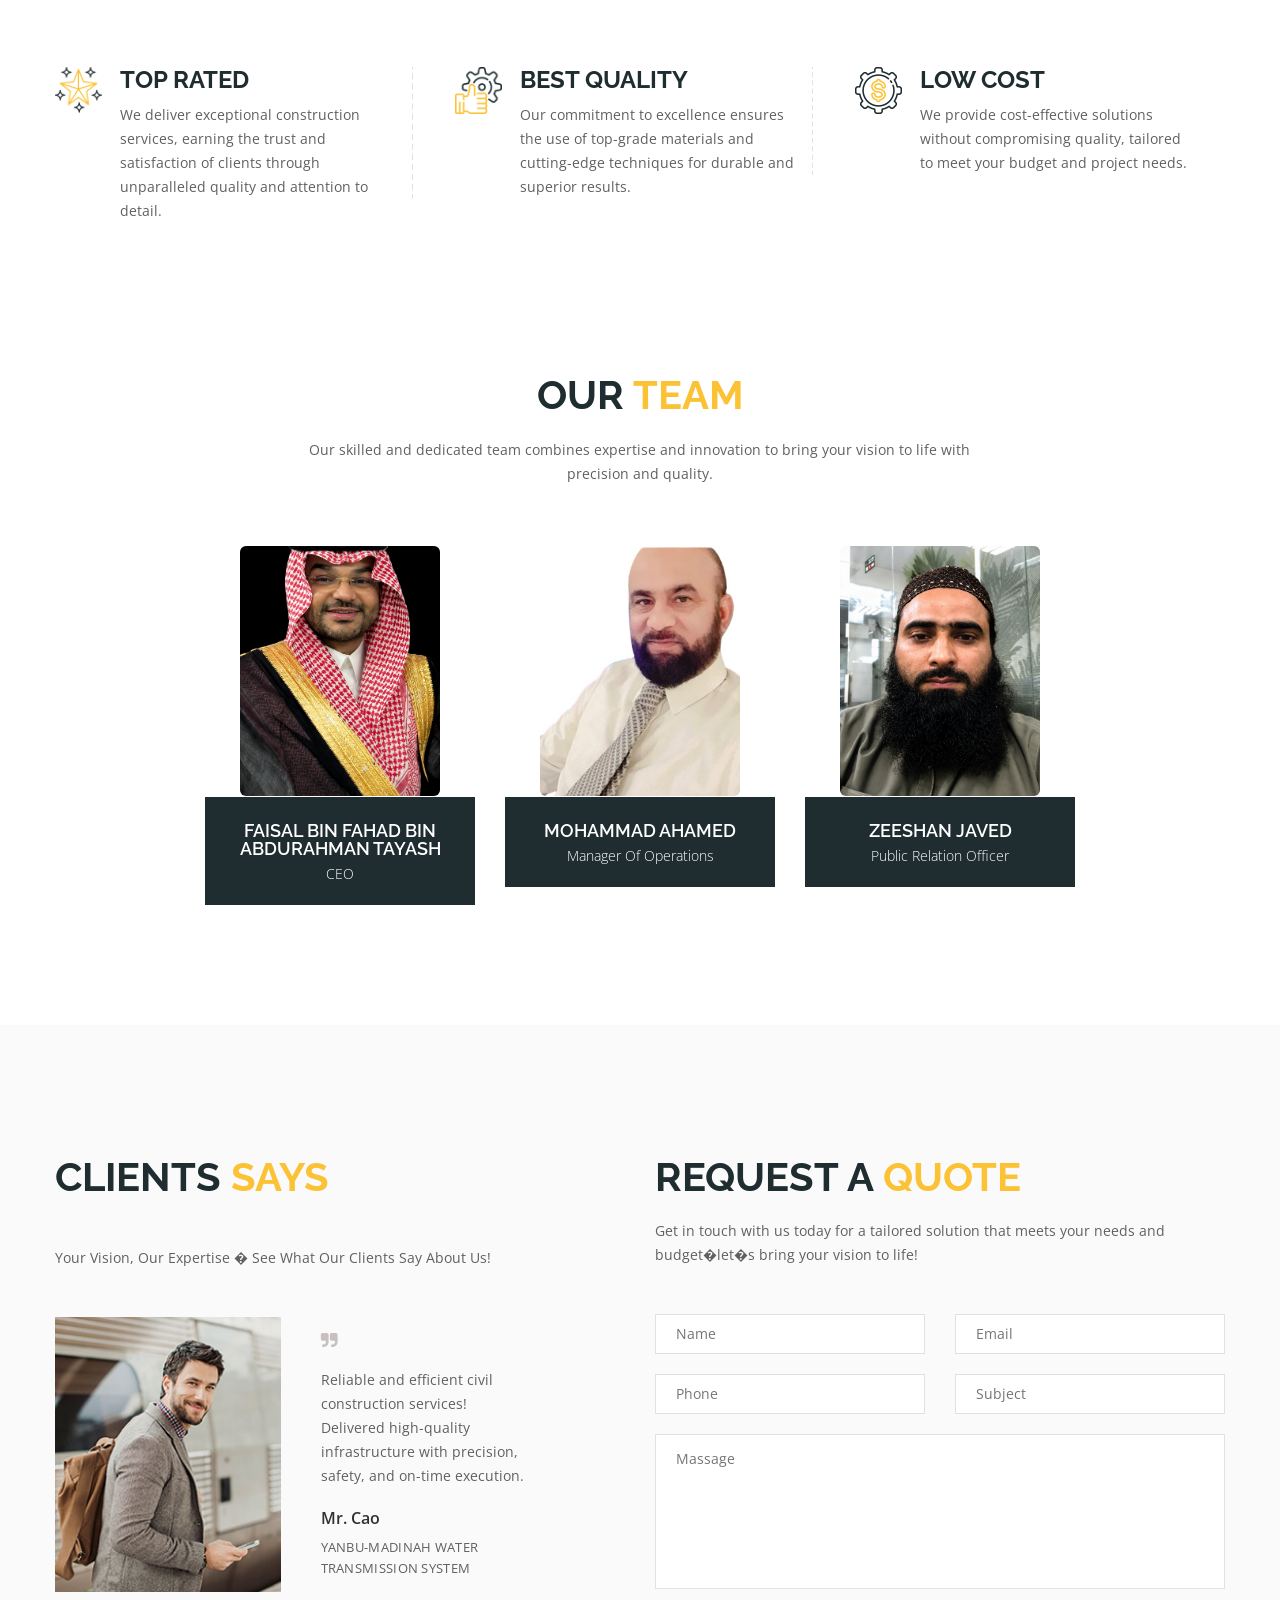
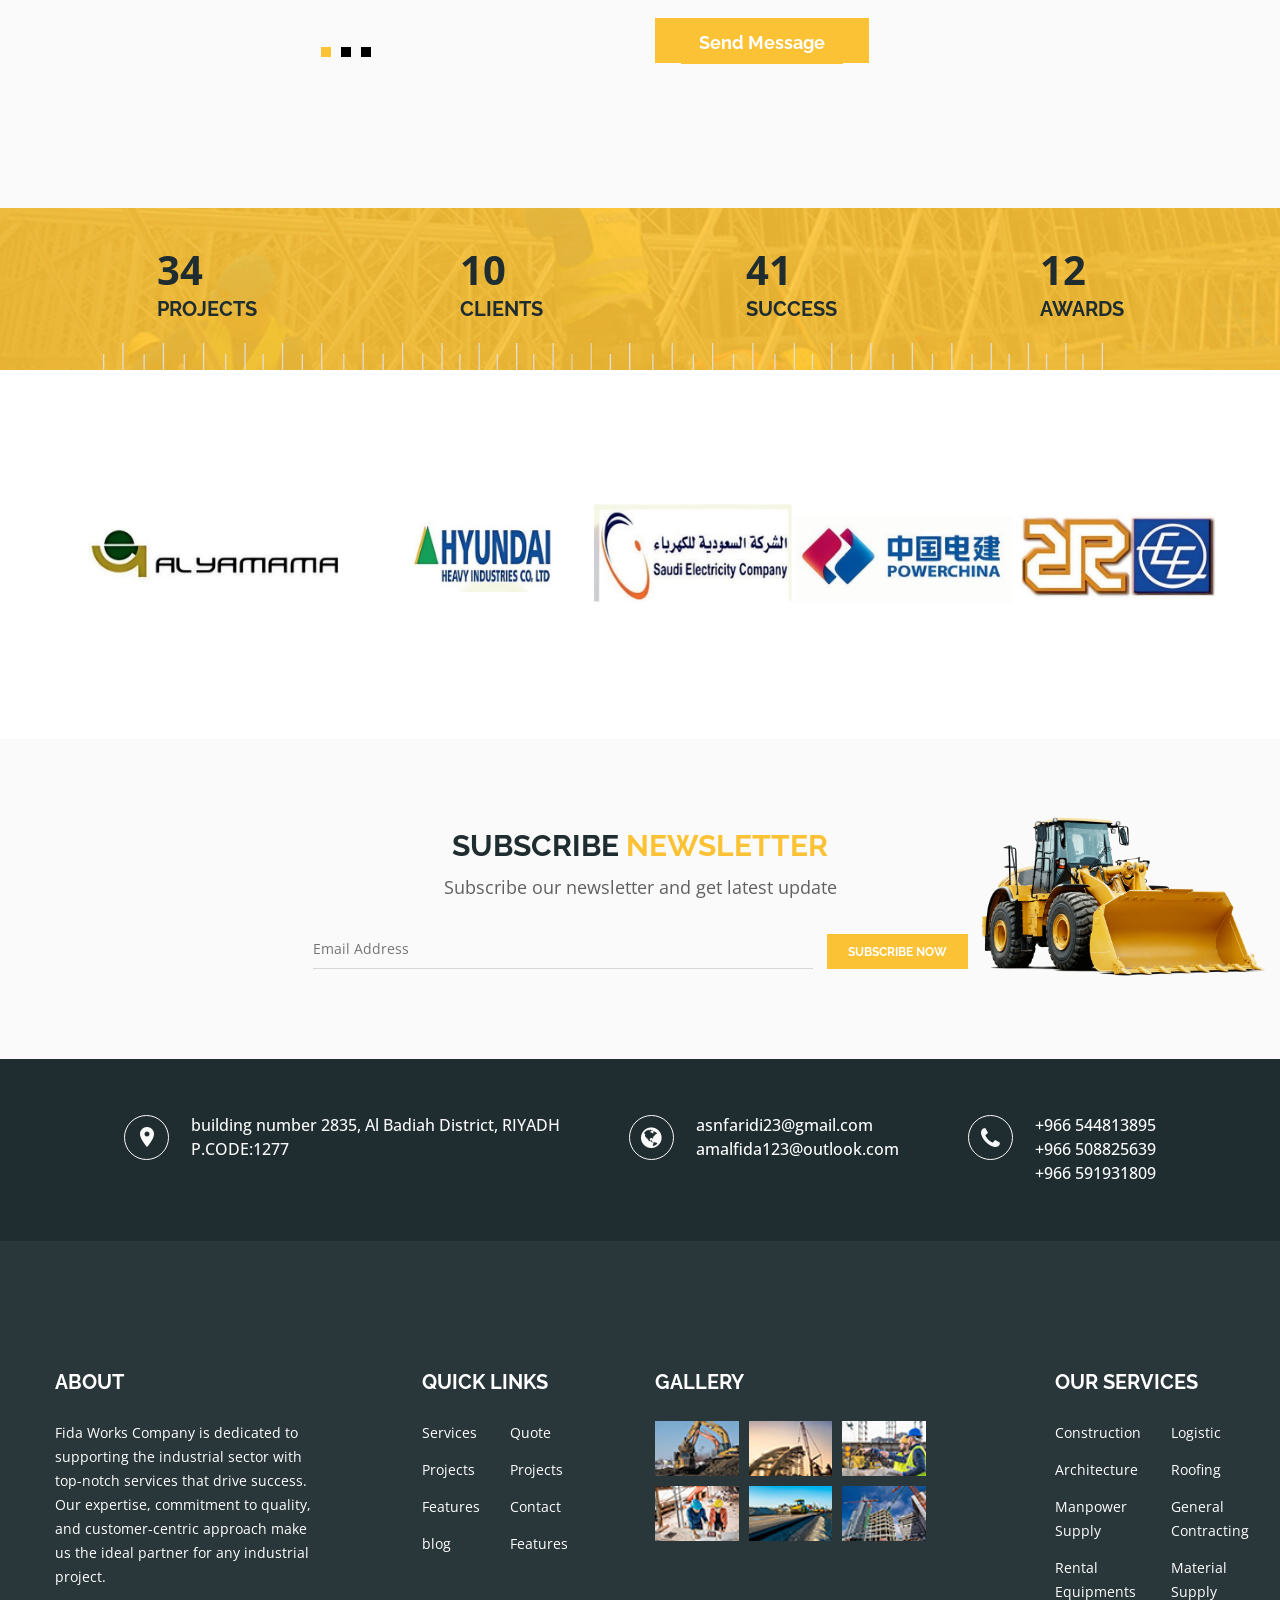
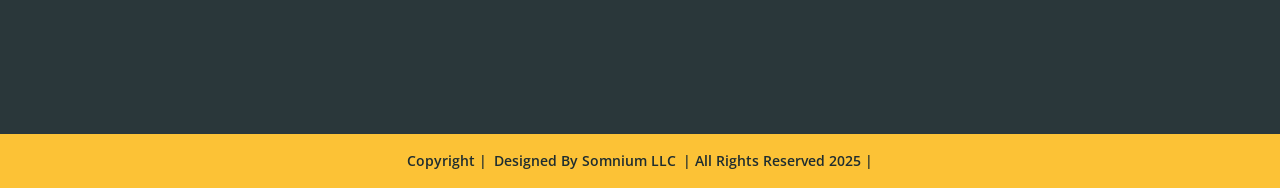
==== commit f2e8ba84: "Correct company name from Amaal Fida to Amal Fida across the site. Updates page titles, meta descrip" ====
--- a/about.html
+++ b/about.html
@@ -1,12 +1,12 @@
-﻿<!doctype html>
+<!doctype html>
 <html class="no-js" lang="en">
 
 
 <head>
     <meta charset="utf-8">
     <meta http-equiv="x-ua-compatible" content="ie=edge">
-    <title>About Us || Amaal Fida</title>
-    <meta name="description" content="Amaal Fida - Fida Works Company. General contracting and industrial support services in Saudi Arabia.">
+    <title>About Us || AMAL FIDA</title>
+    <meta name="description" content="AMAL FIDA - Fida Works Company. General contracting and industrial support services in Saudi Arabia.">
     <meta name="viewport" content="width=device-width, initial-scale=1">
     
     <!-- Favicon -->
@@ -77,7 +77,7 @@
                         <div class="col-md-2 col-sm-6 col-xs-7">
                             <div class="logo">
                                 <a href="index.html">
-                                    <img src="images/logo al fida.png" alt="Amaal Fida logo" width="60" height="60">
+                                    <img src="images/logo al fida.png" alt="AMAL FIDA logo" width="60" height="60">
                                 </a>
                             </div>
                         </div>
@@ -168,7 +168,7 @@
                     <div class="col-xs-12">
                         <div class="htc__bst__construc">
                             <div class="section__title text-center">
-                                <h2 class="title__line">AMAAL FIDA <span class="text--theme">General</span> Contracting</h2>
+                                <h2 class="title__line">AMAL FIDA <span class="text--theme">General</span> Contracting</h2>
                                 <p>At FIDA WORKS COMPANY, we specialize in delivering top-notch contracting services that span a 
                                     wide range of industries. Our expertise lies in offering robust support services that 
                                     enhance operational efficiency, safety, and sustainability for industrial projects.</p>
@@ -359,7 +359,7 @@
                         <div class="htc__testimonial__wrap">
                             <div class="section__title text-left">
                                 <h2 class="title__line">CLIENTS <span class="text--theme">SAYS</span></h2>
-                                <p>                                <p>Your Vision, Our Expertise – See What Our Clients Say About Us!                                </p>
+                                <p>                                <p>Your Vision, Our Expertise � See What Our Clients Say About Us!                                </p>
                             </p>
                             </div>
                             <div class="testimonial__activation clearfix">
@@ -402,7 +402,7 @@
                                         <div class="tes__icon">
                                             <i class="fa fa-quote-right"></i>
                                         </div>
-                                        <p>Reliable and well-maintained rental equipment for all construction needs—ensuring efficiency, safety, and cost-effective execution on the JAFURAH GAS PROCESSING FACILITIES project.</p>
+                                        <p>Reliable and well-maintained rental equipment for all construction needs�ensuring efficiency, safety, and cost-effective execution on the JAFURAH GAS PROCESSING FACILITIES project.</p>
                                         <h2><a href="#">Mr.Irfan</a></h2>
                                         <h4>JAFURAH GAS PROCESSING FACILITIES</h4>
                                     </div>
@@ -415,7 +415,7 @@
                         <div class="reguest__quote">
                             <div class="section__title text-left">
                                 <h2 class="title__line">REQUEST A <span class="text--theme">QUOTE</span></h2>
-                                <p>Get in touch with us today for a tailored solution that meets your needs and budget—let’s bring your vision to life!</p>
+                                <p>Get in touch with us today for a tailored solution that meets your needs and budget�let�s bring your vision to life!</p>
                             </div>
                             <form id="contact-form" action="https://d29u17ylf1ylz9.cloudfront.net/simply-construction/mail-faq.php" method="post">
                                 <div class="clint__comment__form">
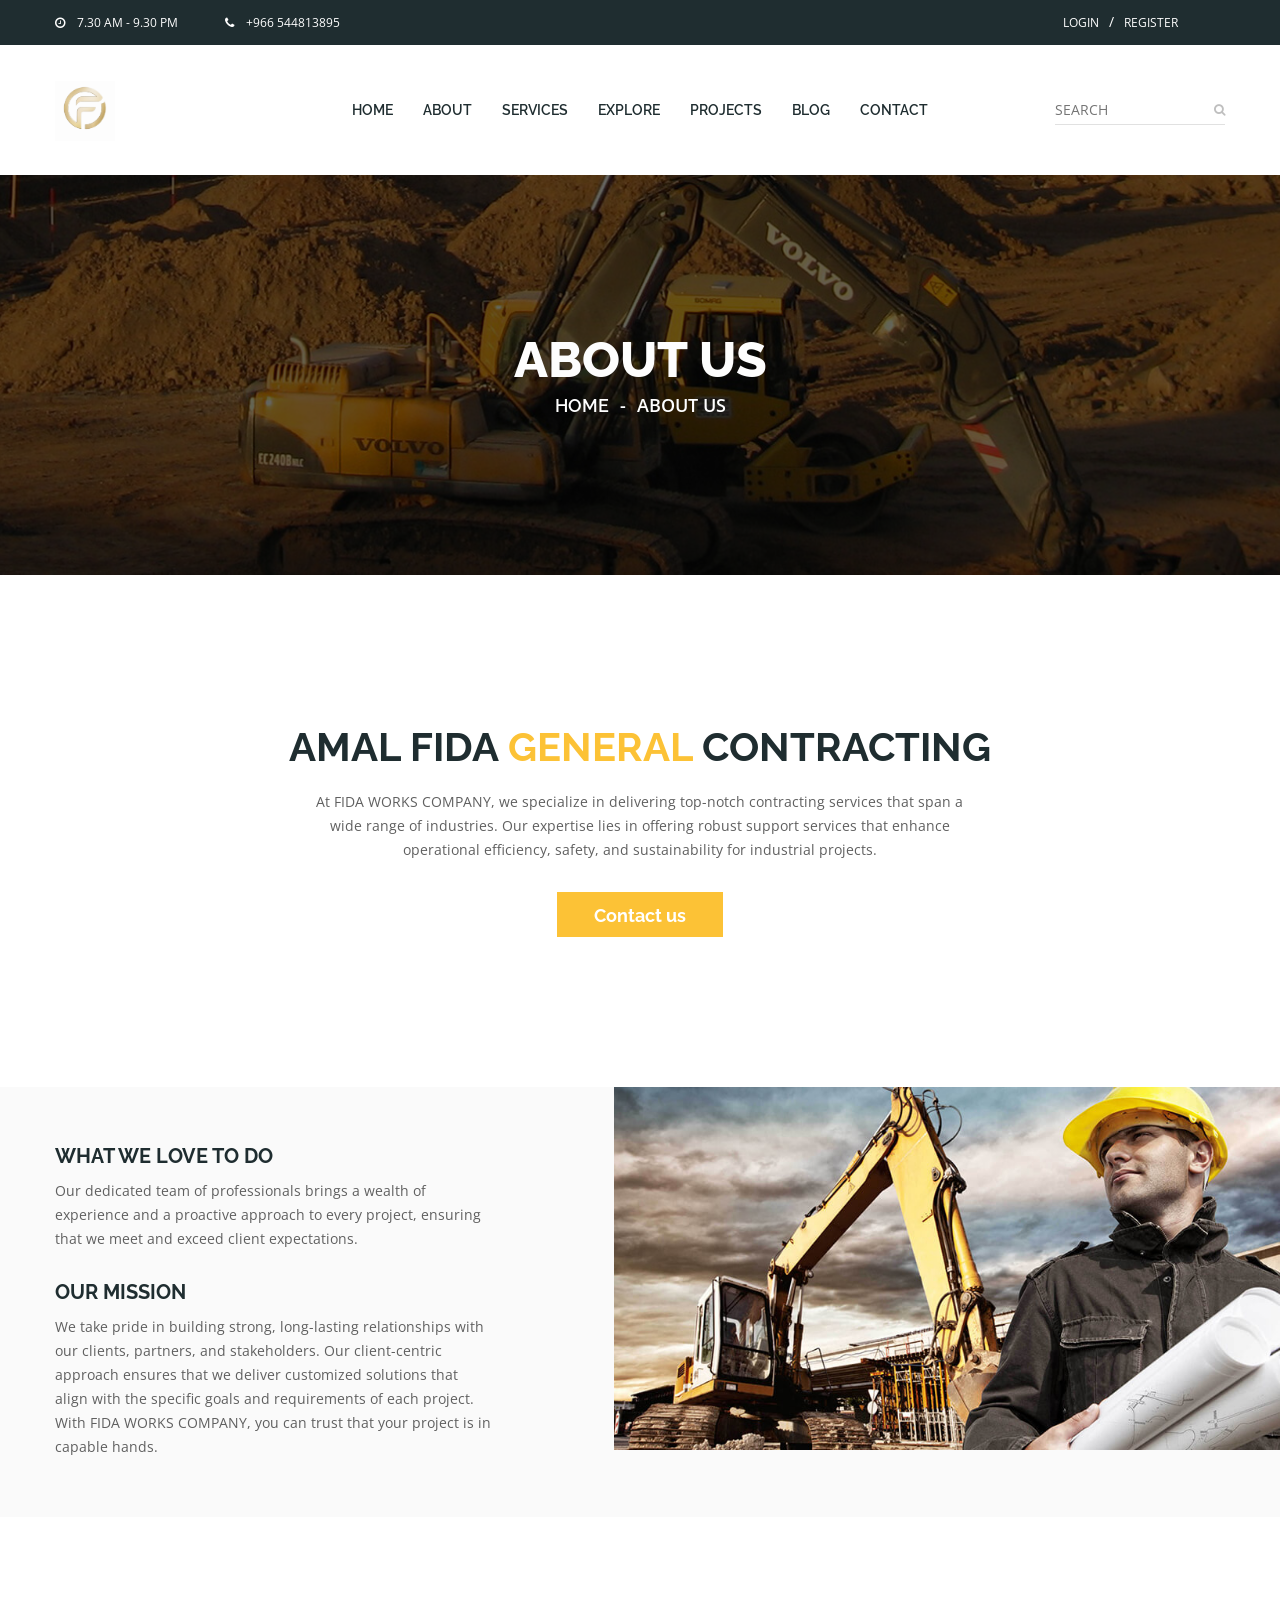
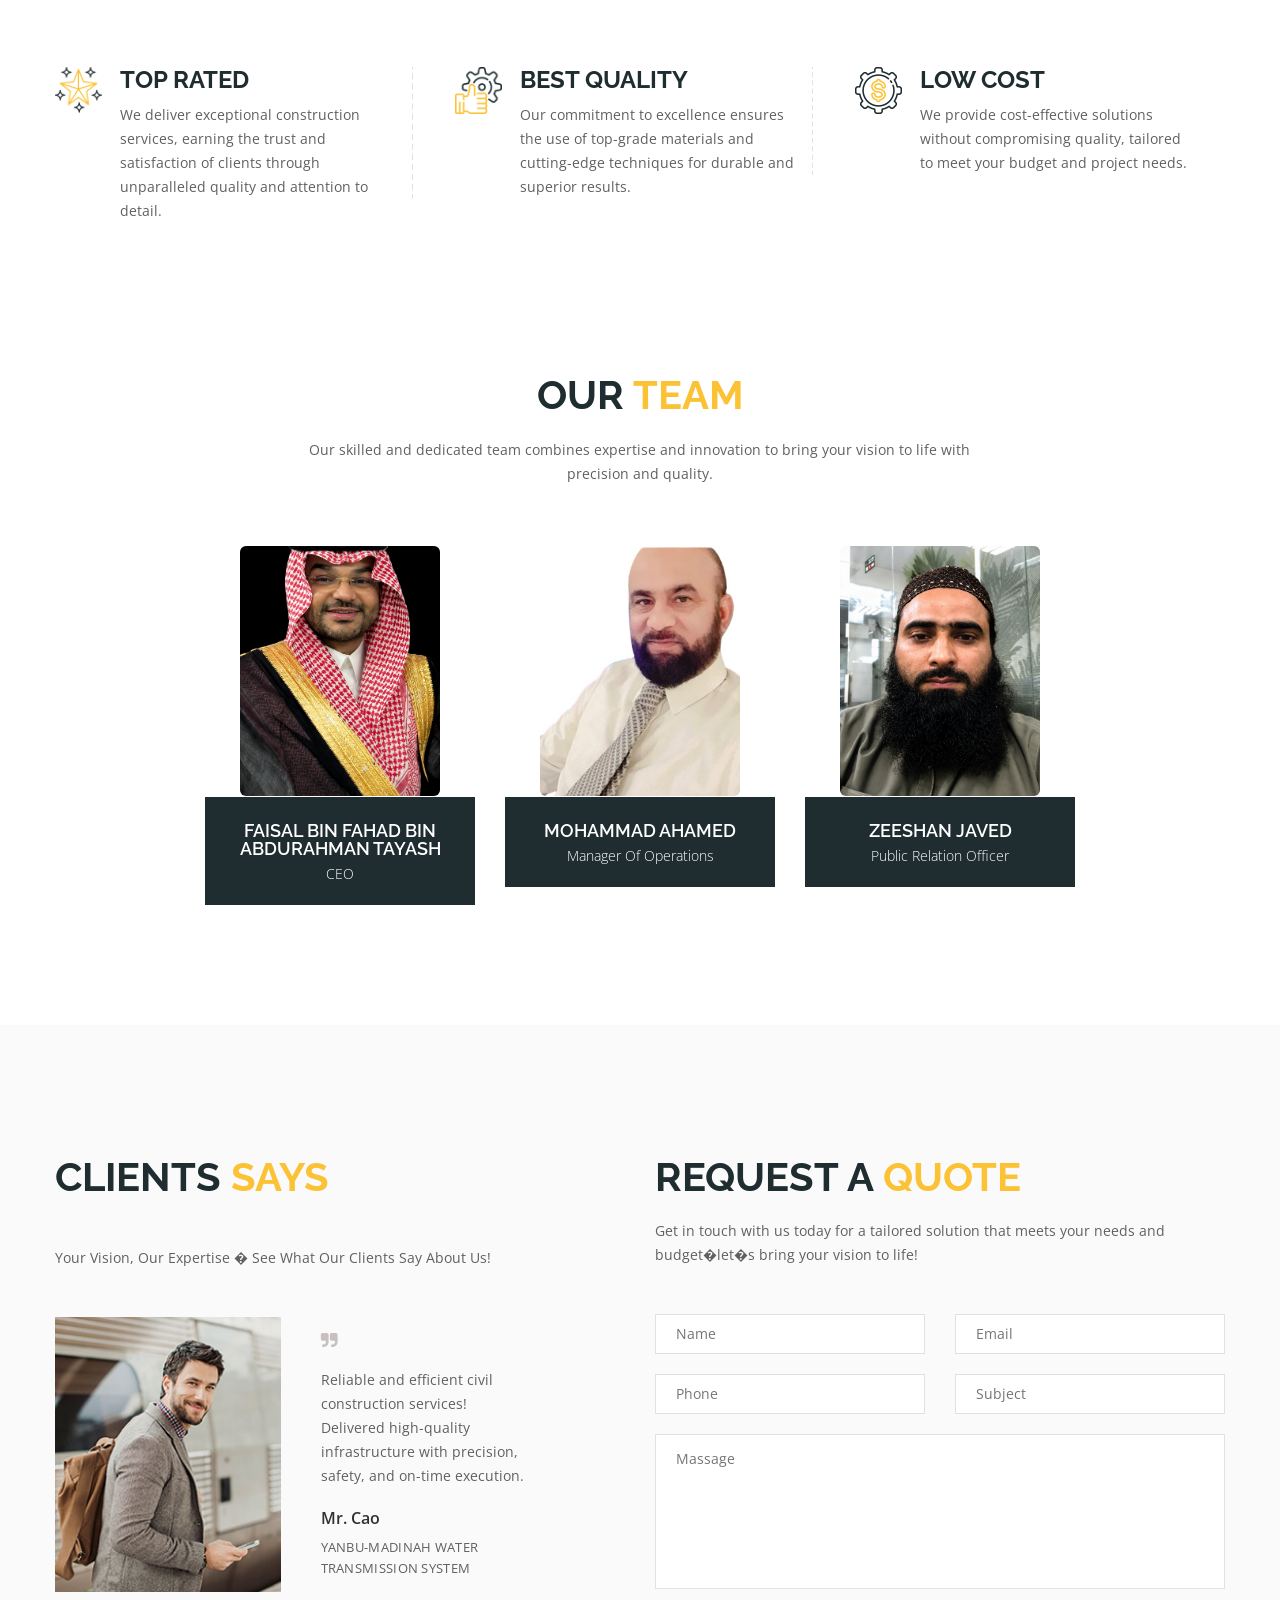
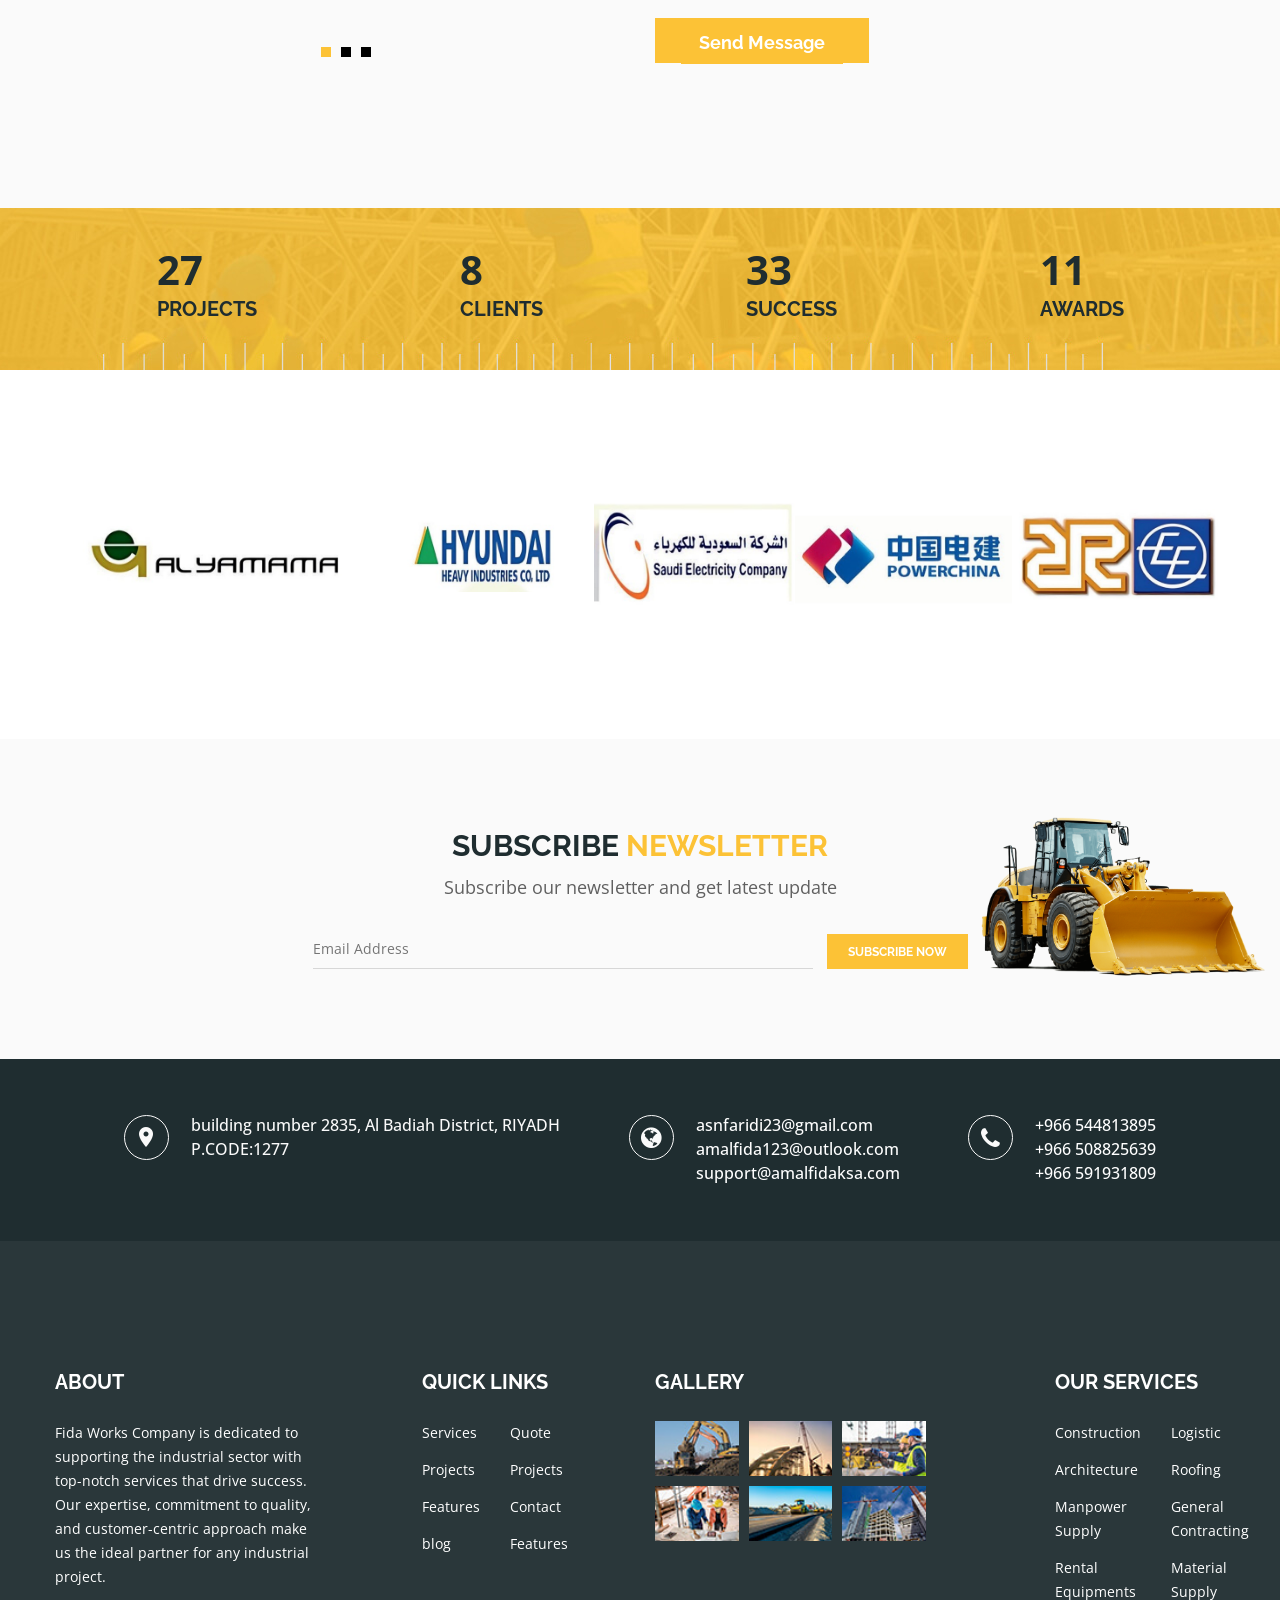
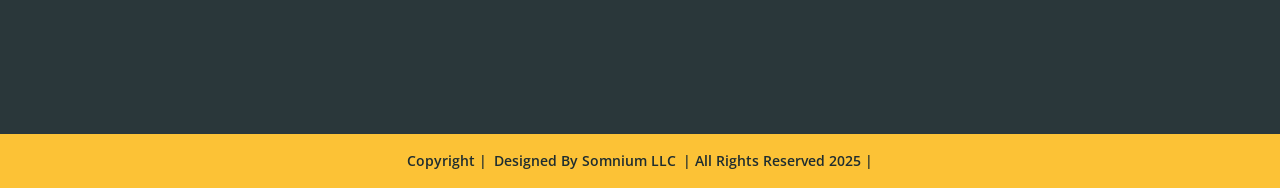
==== commit aecdf71a: "Add support@amalfidaksa.com to contact sections across all pages. Co-authored-by: Cursor <cursoragen" ====
--- a/about.html
+++ b/about.html
@@ -590,6 +590,7 @@
                                 <div class="ht__address__details">
                                     <p><a href="#">asnfaridi23@gmail.com</a></p>
                                     <p><a href="#">amalfida123@outlook.com</a></p>
+                                    <p><a href="#">support@amalfidaksa.com</a></p>
                                 </div>
                             </div>
                             <!-- End Single Address -->
